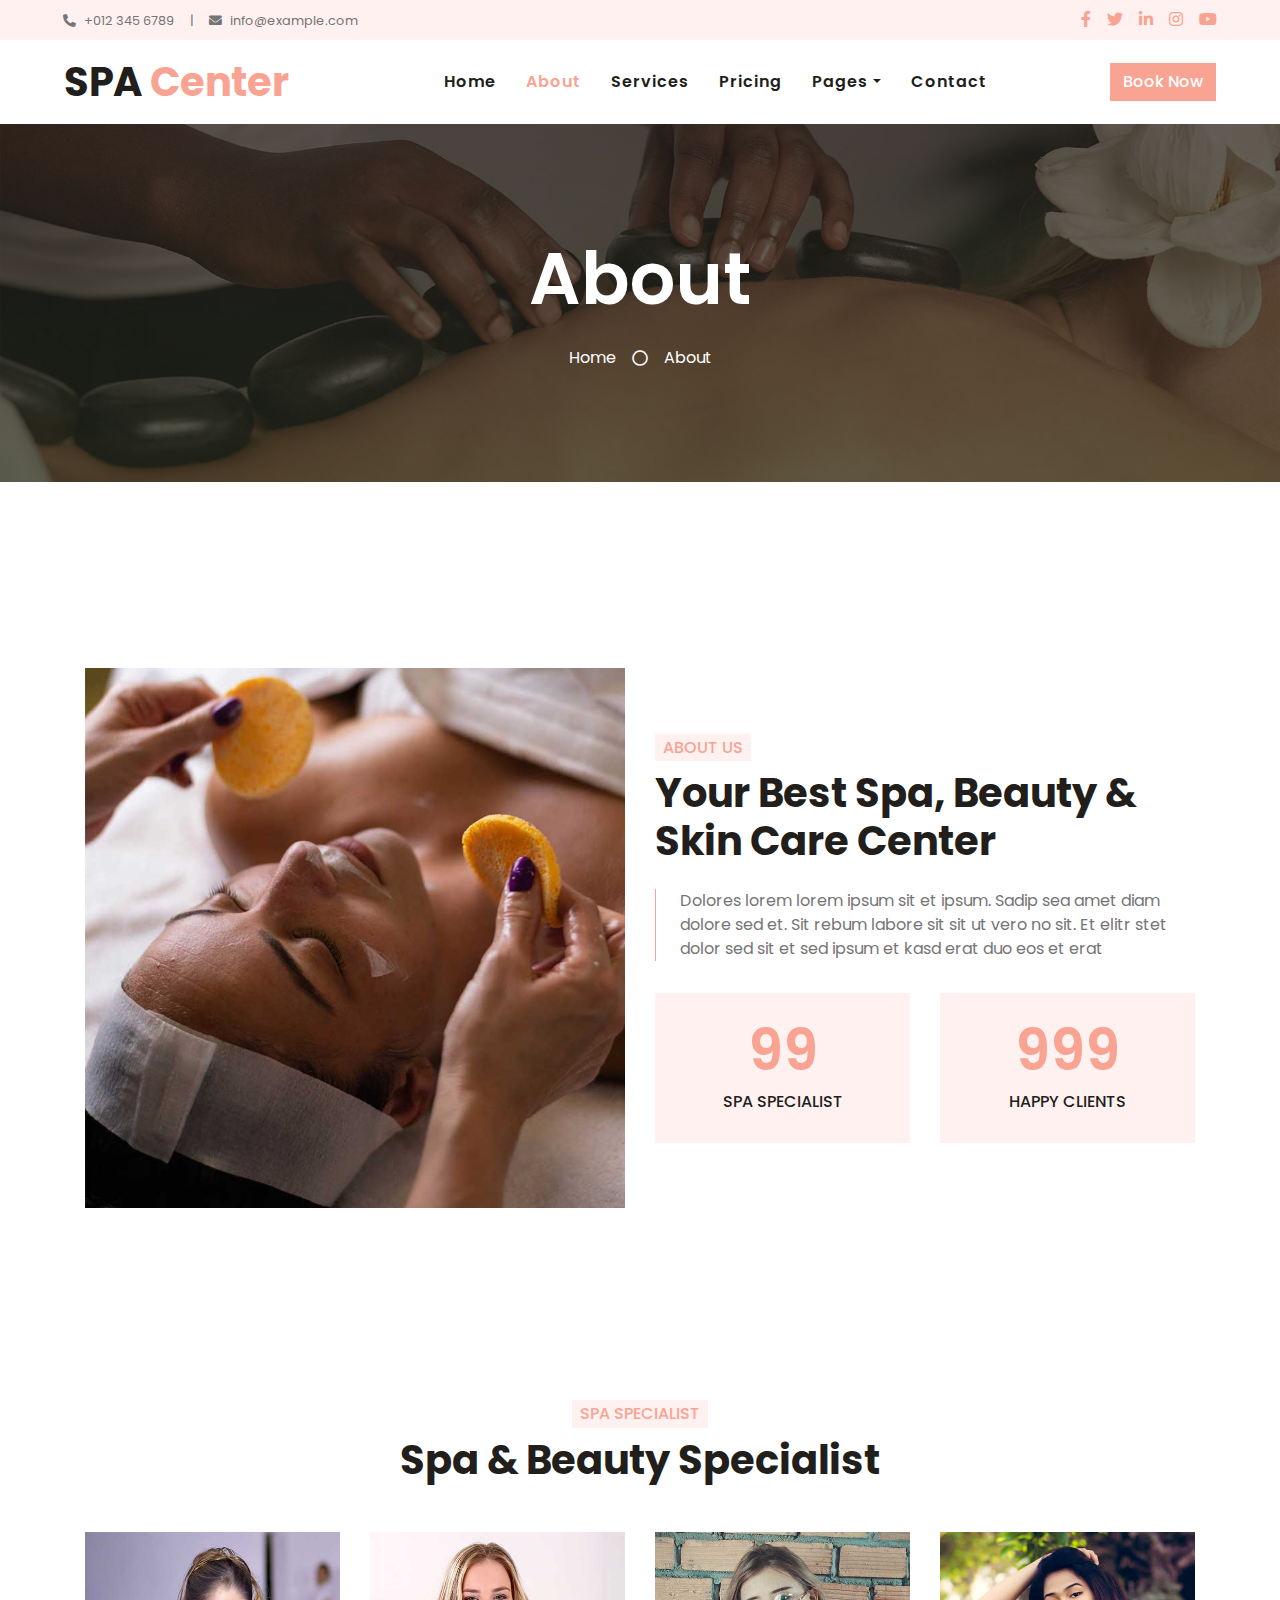
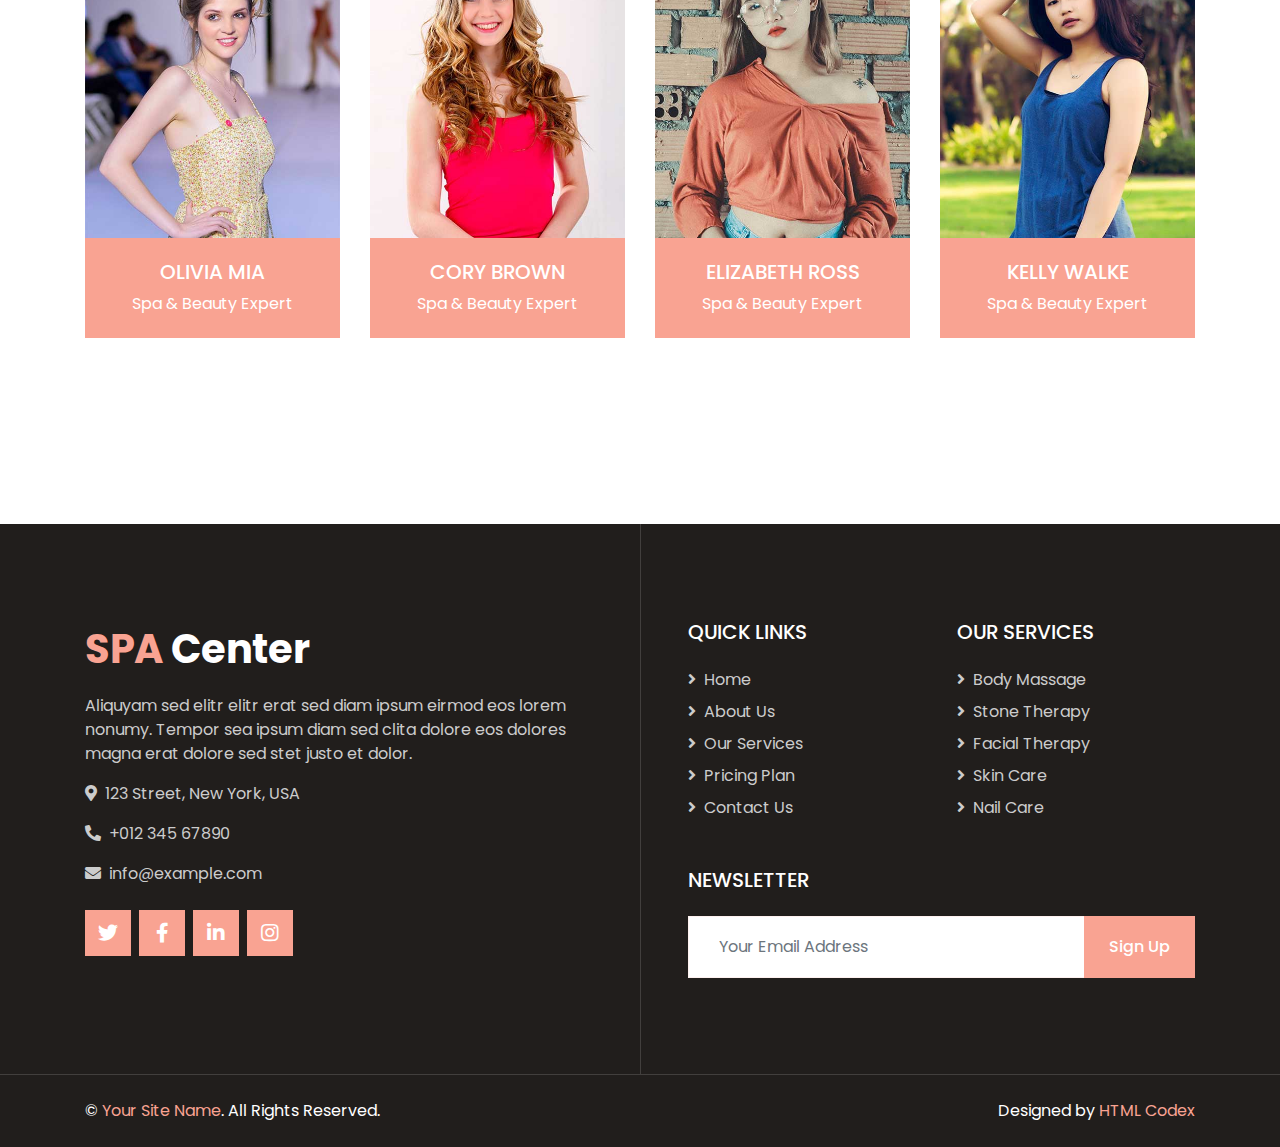
==== about.html @ 7287b483 "first commit" ====
<!DOCTYPE html>
<html lang="en">

<head>
    <meta charset="utf-8">
    <title>SPA Center - Beauty & Spa HTML Template</title>
    <meta content="width=device-width, initial-scale=1.0" name="viewport">
    <meta content="Free HTML Templates" name="keywords">
    <meta content="Free HTML Templates" name="description">

    <!-- Favicon -->
    <link href="img/favicon.ico" rel="icon">

    <!-- Google Web Fonts -->
    <link rel="preconnect" href="https://fonts.gstatic.com">
    <link href="https://fonts.googleapis.com/css2?family=Poppins:wght@400;500;600;700&display=swap" rel="stylesheet">

    <!-- Font Awesome -->
    <link href="https://cdnjs.cloudflare.com/ajax/libs/font-awesome/5.10.0/css/all.min.css" rel="stylesheet">

    <!-- Libraries Stylesheet -->
    <link href="lib/animate/animate.min.css" rel="stylesheet">
    <link href="lib/owlcarousel/assets/owl.carousel.min.css" rel="stylesheet">
    <link href="lib/tempusdominus/css/tempusdominus-bootstrap-4.min.css" rel="stylesheet" />

    <!-- Customized Bootstrap Stylesheet -->
    <link href="css/style.css" rel="stylesheet">
</head>

<body>
    <!-- Topbar Start -->
    <div class="container-fluid bg-light d-none d-lg-block">
        <div class="row py-2 px-lg-5">
            <div class="col-lg-6 text-left mb-2 mb-lg-0">
                <div class="d-inline-flex align-items-center">
                    <small><i class="fa fa-phone-alt mr-2"></i>+012 345 6789</small>
                    <small class="px-3">|</small>
                    <small><i class="fa fa-envelope mr-2"></i>info@example.com</small>
                </div>
            </div>
            <div class="col-lg-6 text-right">
                <div class="d-inline-flex align-items-center">
                    <a class="text-primary px-2" href="">
                        <i class="fab fa-facebook-f"></i>
                    </a>
                    <a class="text-primary px-2" href="">
                        <i class="fab fa-twitter"></i>
                    </a>
                    <a class="text-primary px-2" href="">
                        <i class="fab fa-linkedin-in"></i>
                    </a>
                    <a class="text-primary px-2" href="">
                        <i class="fab fa-instagram"></i>
                    </a>
                    <a class="text-primary pl-2" href="">
                        <i class="fab fa-youtube"></i>
                    </a>
                </div>
            </div>
        </div>
    </div>
    <!-- Topbar End -->


    <!-- Navbar Start -->
    <div class="container-fluid p-0">
        <nav class="navbar navbar-expand-lg bg-white navbar-light py-3 py-lg-0 px-lg-5">
            <a href="index.html" class="navbar-brand ml-lg-3">
                <h1 class="m-0 text-primary"><span class="text-dark">SPA</span> Center</h1>
            </a>
            <button type="button" class="navbar-toggler" data-toggle="collapse" data-target="#navbarCollapse">
                <span class="navbar-toggler-icon"></span>
            </button>
            <div class="collapse navbar-collapse justify-content-between px-lg-3" id="navbarCollapse">
                <div class="navbar-nav m-auto py-0">
                    <a href="index.html" class="nav-item nav-link">Home</a>
                    <a href="about.html" class="nav-item nav-link active">About</a>
                    <a href="service.html" class="nav-item nav-link">Services</a>
                    <a href="price.html" class="nav-item nav-link">Pricing</a>
                    <div class="nav-item dropdown">
                        <a href="#" class="nav-link dropdown-toggle" data-toggle="dropdown">Pages</a>
                        <div class="dropdown-menu rounded-0 m-0">
                            <a href="appointment.html" class="dropdown-item">Appointment</a>
                            <a href="opening.html" class="dropdown-item">Open Hours</a>
                            <a href="team.html" class="dropdown-item">Our Team</a>
                            <a href="testimonial.html" class="dropdown-item">Testimonial</a>
                        </div>
                    </div>
                    <a href="contact.html" class="nav-item nav-link">Contact</a>
                </div>
                <a href="" class="btn btn-primary d-none d-lg-block">Book Now</a>
            </div>
        </nav>
    </div>
    <!-- Navbar End -->


    <!-- Header Start -->
    <div class="jumbotron jumbotron-fluid bg-jumbotron" style="margin-bottom: 90px;">
        <div class="container text-center py-5">
            <h3 class="text-white display-3 mb-4">About</h3>
            <div class="d-inline-flex align-items-center text-white">
                <p class="m-0"><a class="text-white" href="">Home</a></p>
                <i class="far fa-circle px-3"></i>
                <p class="m-0">About</p>
            </div>
        </div>
    </div>
    <!-- Header End -->


    <!-- About Start -->
    <div class="container-fluid py-5">
        <div class="container py-5">
            <div class="row align-items-center">
                <div class="col-lg-6 pb-5 pb-lg-0">
                    <img class="img-fluid w-100" src="img/about.jpg" alt="">
                </div>
                <div class="col-lg-6">
                    <h6 class="d-inline-block text-primary text-uppercase bg-light py-1 px-2">About Us</h6>
                    <h1 class="mb-4">Your Best Spa, Beauty & Skin Care Center</h1>
                    <p class="pl-4 border-left border-primary">Dolores lorem lorem ipsum sit et ipsum. Sadip sea amet diam dolore sed et. Sit rebum labore sit sit ut vero no sit. Et elitr stet dolor sed sit et sed ipsum et kasd erat duo eos et erat</p>
                    <div class="row pt-3">
                        <div class="col-6">
                            <div class="bg-light text-center p-4">
                                <h3 class="display-4 text-primary" data-toggle="counter-up">99</h3>
                                <h6 class="text-uppercase">Spa Specialist</h6>
                            </div>
                        </div>
                        <div class="col-6">
                            <div class="bg-light text-center p-4">
                                <h3 class="display-4 text-primary" data-toggle="counter-up">999</h3>
                                <h6 class="text-uppercase">Happy Clients</h6>
                            </div>
                        </div>
                    </div>
                </div>
            </div>
        </div>
    </div>
    <!-- About End -->


    <!-- Team Start -->
    <div class="container-fluid py-5">
        <div class="container pt-5">
            <div class="row justify-content-center text-center">
                <div class="col-lg-6">
                    <h6 class="d-inline-block bg-light text-primary text-uppercase py-1 px-2">Spa Specialist</h6>
                    <h1 class="mb-5">Spa & Beauty Specialist</h1>
                </div>
            </div>
            <div class="row">
                <div class="col-lg-3 col-md-6">
                    <div class="team position-relative overflow-hidden mb-5">
                        <img class="img-fluid" src="img/team-1.jpg" alt="">
                        <div class="position-relative text-center">
                            <div class="team-text bg-primary text-white">
                                <h5 class="text-white text-uppercase">Olivia Mia</h5>
                                <p class="m-0">Spa & Beauty Expert</p>
                            </div>
                            <div class="team-social bg-dark text-center">
                                <a class="btn btn-outline-primary btn-square mr-2" href="#"><i class="fab fa-twitter"></i></a>
                                <a class="btn btn-outline-primary btn-square mr-2" href="#"><i class="fab fa-facebook-f"></i></a>
                                <a class="btn btn-outline-primary btn-square mr-2" href="#"><i class="fab fa-linkedin-in"></i></a>
                                <a class="btn btn-outline-primary btn-square" href="#"><i class="fab fa-instagram"></i></a>
                            </div>
                        </div>
                    </div>
                </div>
                <div class="col-lg-3 col-md-6">
                    <div class="team position-relative overflow-hidden mb-5">
                        <img class="img-fluid" src="img/team-2.jpg" alt="">
                        <div class="position-relative text-center">
                            <div class="team-text bg-primary text-white">
                                <h5 class="text-white text-uppercase">Cory Brown</h5>
                                <p class="m-0">Spa & Beauty Expert</p>
                            </div>
                            <div class="team-social bg-dark text-center">
                                <a class="btn btn-outline-primary btn-square mr-2" href="#"><i class="fab fa-twitter"></i></a>
                                <a class="btn btn-outline-primary btn-square mr-2" href="#"><i class="fab fa-facebook-f"></i></a>
                                <a class="btn btn-outline-primary btn-square mr-2" href="#"><i class="fab fa-linkedin-in"></i></a>
                                <a class="btn btn-outline-primary btn-square" href="#"><i class="fab fa-instagram"></i></a>
                            </div>
                        </div>
                    </div>
                </div>
                <div class="col-lg-3 col-md-6">
                    <div class="team position-relative overflow-hidden mb-5">
                        <img class="img-fluid" src="img/team-3.jpg" alt="">
                        <div class="position-relative text-center">
                            <div class="team-text bg-primary text-white">
                                <h5 class="text-white text-uppercase">Elizabeth Ross</h5>
                                <p class="m-0">Spa & Beauty Expert</p>
                            </div>
                            <div class="team-social bg-dark text-center">
                                <a class="btn btn-outline-primary btn-square mr-2" href="#"><i class="fab fa-twitter"></i></a>
                                <a class="btn btn-outline-primary btn-square mr-2" href="#"><i class="fab fa-facebook-f"></i></a>
                                <a class="btn btn-outline-primary btn-square mr-2" href="#"><i class="fab fa-linkedin-in"></i></a>
                                <a class="btn btn-outline-primary btn-square" href="#"><i class="fab fa-instagram"></i></a>
                            </div>
                        </div>
                    </div>
                </div>
                <div class="col-lg-3 col-md-6">
                    <div class="team position-relative overflow-hidden mb-5">
                        <img class="img-fluid" src="img/team-4.jpg" alt="">
                        <div class="position-relative text-center">
                            <div class="team-text bg-primary text-white">
                                <h5 class="text-white text-uppercase">Kelly Walke</h5>
                                <p class="m-0">Spa & Beauty Expert</p>
                            </div>
                            <div class="team-social bg-dark text-center">
                                <a class="btn btn-outline-primary btn-square mr-2" href="#"><i class="fab fa-twitter"></i></a>
                                <a class="btn btn-outline-primary btn-square mr-2" href="#"><i class="fab fa-facebook-f"></i></a>
                                <a class="btn btn-outline-primary btn-square mr-2" href="#"><i class="fab fa-linkedin-in"></i></a>
                                <a class="btn btn-outline-primary btn-square" href="#"><i class="fab fa-instagram"></i></a>
                            </div>
                        </div>
                    </div>
                </div>
            </div>
        </div>
    </div>
    <!-- Team End -->


    <!-- Footer Start -->
    <div class="footer container-fluid position-relative bg-dark py-5" style="margin-top: 90px;">
        <div class="container pt-5">
            <div class="row">
                <div class="col-lg-6 pr-lg-5 mb-5">
                    <a href="index.html" class="navbar-brand">
                        <h1 class="mb-3 text-white"><span class="text-primary">SPA</span> Center</h1>
                    </a>
                    <p>Aliquyam sed elitr elitr erat sed diam ipsum eirmod eos lorem nonumy. Tempor sea ipsum diam  sed clita dolore eos dolores magna erat dolore sed stet justo et dolor.</p>
                    <p><i class="fa fa-map-marker-alt mr-2"></i>123 Street, New York, USA</p>
                    <p><i class="fa fa-phone-alt mr-2"></i>+012 345 67890</p>
                    <p><i class="fa fa-envelope mr-2"></i>info@example.com</p>
                    <div class="d-flex justify-content-start mt-4">
                        <a class="btn btn-lg btn-primary btn-lg-square mr-2" href="#"><i class="fab fa-twitter"></i></a>
                        <a class="btn btn-lg btn-primary btn-lg-square mr-2" href="#"><i class="fab fa-facebook-f"></i></a>
                        <a class="btn btn-lg btn-primary btn-lg-square mr-2" href="#"><i class="fab fa-linkedin-in"></i></a>
                        <a class="btn btn-lg btn-primary btn-lg-square" href="#"><i class="fab fa-instagram"></i></a>
                    </div>
                </div>
                <div class="col-lg-6 pl-lg-5">
                    <div class="row">
                        <div class="col-sm-6 mb-5">
                            <h5 class="text-white text-uppercase mb-4">Quick Links</h5>
                            <div class="d-flex flex-column justify-content-start">
                                <a class="text-white-50 mb-2" href="#"><i class="fa fa-angle-right mr-2"></i>Home</a>
                                <a class="text-white-50 mb-2" href="#"><i class="fa fa-angle-right mr-2"></i>About Us</a>
                                <a class="text-white-50 mb-2" href="#"><i class="fa fa-angle-right mr-2"></i>Our Services</a>
                                <a class="text-white-50 mb-2" href="#"><i class="fa fa-angle-right mr-2"></i>Pricing Plan</a>
                                <a class="text-white-50" href="#"><i class="fa fa-angle-right mr-2"></i>Contact Us</a>
                            </div>
                        </div>
                        <div class="col-sm-6 mb-5">
                            <h5 class="text-white text-uppercase mb-4">Our Services</h5>
                            <div class="d-flex flex-column justify-content-start">
                                <a class="text-white-50 mb-2" href="#"><i class="fa fa-angle-right mr-2"></i>Body Massage</a>
                                <a class="text-white-50 mb-2" href="#"><i class="fa fa-angle-right mr-2"></i>Stone Therapy</a>
                                <a class="text-white-50 mb-2" href="#"><i class="fa fa-angle-right mr-2"></i>Facial Therapy</a>
                                <a class="text-white-50 mb-2" href="#"><i class="fa fa-angle-right mr-2"></i>Skin Care</a>
                                <a class="text-white-50" href="#"><i class="fa fa-angle-right mr-2"></i>Nail Care</a>
                            </div>
                        </div>
                        <div class="col-sm-12 mb-5">
                            <h5 class="text-white text-uppercase mb-4">Newsletter</h5>
                            <div class="w-100">
                                <div class="input-group">
                                    <input type="text" class="form-control border-light" style="padding: 30px;" placeholder="Your Email Address">
                                    <div class="input-group-append">
                                        <button class="btn btn-primary px-4">Sign Up</button>
                                    </div>
                                </div>
                            </div>
                        </div>
                    </div>
                </div>
            </div>
        </div>
    </div>
    <div class="container-fluid bg-dark text-light border-top py-4" style="border-color: rgba(256, 256, 256, .15) !important;">
        <div class="container">
            <div class="row">
                <div class="col-md-6 text-center text-md-left mb-3 mb-md-0">
                    <p class="m-0 text-white">&copy; <a href="#">Your Site Name</a>. All Rights Reserved.</p>
                </div>
                <div class="col-md-6 text-center text-md-right">
                    <p class="m-0 text-white">Designed by <a href="https://htmlcodex.com">HTML Codex</a></p>
                </div>
            </div>
        </div>
    </div>
    <!-- Footer End -->


    <!-- Back to Top -->
    <a href="#" class="btn btn-lg btn-primary back-to-top"><i class="fa fa-angle-double-up"></i></a>


    <!-- JavaScript Libraries -->
    <script src="https://code.jquery.com/jquery-3.4.1.min.js"></script>
    <script src="https://stackpath.bootstrapcdn.com/bootstrap/4.4.1/js/bootstrap.bundle.min.js"></script>
    <script src="lib/easing/easing.min.js"></script>
    <script src="lib/waypoints/waypoints.min.js"></script>
    <script src="lib/counterup/counterup.min.js"></script>
    <script src="lib/owlcarousel/owl.carousel.min.js"></script>
    <script src="lib/tempusdominus/js/moment.min.js"></script>
    <script src="lib/tempusdominus/js/moment-timezone.min.js"></script>
    <script src="lib/tempusdominus/js/tempusdominus-bootstrap-4.min.js"></script>

    <!-- Contact Javascript File -->
    <script src="mail/jqBootstrapValidation.min.js"></script>
    <script src="mail/contact.js"></script>

    <!-- Template Javascript -->
    <script src="js/main.js"></script>
</body>

</html>
---- css/style.css ----
/******* Bootstrap Theming ********/
/*!
 * Bootstrap v4.5.3 (https://getbootstrap.com/)
 * Copyright 2011-2020 The Bootstrap Authors
 * Copyright 2011-2020 Twitter, Inc.
 * Licensed under MIT (https://github.com/twbs/bootstrap/blob/main/LICENSE)
 */
:root {
  --blue: #007bff;
  --indigo: #6610f2;
  --purple: #6f42c1;
  --pink: #e83e8c;
  --red: #dc3545;
  --orange: #fd7e14;
  --yellow: #ffc107;
  --green: #28a745;
  --teal: #20c997;
  --cyan: #17a2b8;
  --white: #fff;
  --gray: #6c757d;
  --gray-dark: #343a40;
  --primary: #F9A392;
  --secondary: #6EBBF6;
  --success: #28a745;
  --info: #17a2b8;
  --warning: #ffc107;
  --danger: #dc3545;
  --light: #FEF1EF;
  --dark: #211E1C;
  --breakpoint-xs: 0;
  --breakpoint-sm: 576px;
  --breakpoint-md: 768px;
  --breakpoint-lg: 992px;
  --breakpoint-xl: 1200px;
  --font-family-sans-serif: "Poppins", sans-serif;
  --font-family-monospace: SFMono-Regular, Menlo, Monaco, Consolas, "Liberation Mono", "Courier New", monospace;
}

*,
*::before,
*::after {
  box-sizing: border-box;
}

html {
  font-family: sans-serif;
  line-height: 1.15;
  -webkit-text-size-adjust: 100%;
  -webkit-tap-highlight-color: rgba(0, 0, 0, 0);
}

article, aside, figcaption, figure, footer, header, hgroup, main, nav, section {
  display: block;
}

body {
  margin: 0;
  font-family: "Poppins", sans-serif;
  font-size: 1rem;
  font-weight: 400;
  line-height: 1.5;
  color: #757575;
  text-align: left;
  background-color: #fff;
}

[tabindex="-1"]:focus:not(:focus-visible) {
  outline: 0 !important;
}

hr {
  box-sizing: content-box;
  height: 0;
  overflow: visible;
}

h1, h2, h3, h4, h5, h6 {
  margin-top: 0;
  margin-bottom: 0.5rem;
}

p {
  margin-top: 0;
  margin-bottom: 1rem;
}

abbr[title],
abbr[data-original-title] {
  text-decoration: underline;
  text-decoration: underline dotted;
  cursor: help;
  border-bottom: 0;
  text-decoration-skip-ink: none;
}

address {
  margin-bottom: 1rem;
  font-style: normal;
  line-height: inherit;
}

ol,
ul,
dl {
  margin-top: 0;
  margin-bottom: 1rem;
}

ol ol,
ul ul,
ol ul,
ul ol {
  margin-bottom: 0;
}

dt {
  font-weight: 700;
}

dd {
  margin-bottom: .5rem;
  margin-left: 0;
}

blockquote {
  margin: 0 0 1rem;
}

b,
strong {
  font-weight: bolder;
}

small {
  font-size: 80%;
}

sub,
sup {
  position: relative;
  font-size: 75%;
  line-height: 0;
  vertical-align: baseline;
}

sub {
  bottom: -.25em;
}

sup {
  top: -.5em;
}

a {
  color: #F9A392;
  text-decoration: none;
  background-color: transparent;
}

a:hover {
  color: #f56649;
  text-decoration: underline;
}

a:not([href]):not([class]) {
  color: inherit;
  text-decoration: none;
}

a:not([href]):not([class]):hover {
  color: inherit;
  text-decoration: none;
}

pre,
code,
kbd,
samp {
  font-family: SFMono-Regular, Menlo, Monaco, Consolas, "Liberation Mono", "Courier New", monospace;
  font-size: 1em;
}

pre {
  margin-top: 0;
  margin-bottom: 1rem;
  overflow: auto;
  -ms-overflow-style: scrollbar;
}

figure {
  margin: 0 0 1rem;
}

img {
  vertical-align: middle;
  border-style: none;
}

svg {
  overflow: hidden;
  vertical-align: middle;
}

table {
  border-collapse: collapse;
}

caption {
  padding-top: 0.75rem;
  padding-bottom: 0.75rem;
  color: #6c757d;
  text-align: left;
  caption-side: bottom;
}

th {
  text-align: inherit;
  text-align: -webkit-match-parent;
}

label {
  display: inline-block;
  margin-bottom: 0.5rem;
}

button {
  border-radius: 0;
}

button:focus {
  outline: 1px dotted;
  outline: 5px auto -webkit-focus-ring-color;
}

input,
button,
select,
optgroup,
textarea {
  margin: 0;
  font-family: inherit;
  font-size: inherit;
  line-height: inherit;
}

button,
input {
  overflow: visible;
}

button,
select {
  text-transform: none;
}

[role="button"] {
  cursor: pointer;
}

select {
  word-wrap: normal;
}

button,
[type="button"],
[type="reset"],
[type="submit"] {
  -webkit-appearance: button;
}

button:not(:disabled),
[type="button"]:not(:disabled),
[type="reset"]:not(:disabled),
[type="submit"]:not(:disabled) {
  cursor: pointer;
}

button::-moz-focus-inner,
[type="button"]::-moz-focus-inner,
[type="reset"]::-moz-focus-inner,
[type="submit"]::-moz-focus-inner {
  padding: 0;
  border-style: none;
}

input[type="radio"],
input[type="checkbox"] {
  box-sizing: border-box;
  padding: 0;
}

textarea {
  overflow: auto;
  resize: vertical;
}

fieldset {
  min-width: 0;
  padding: 0;
  margin: 0;
  border: 0;
}

legend {
  display: block;
  width: 100%;
  max-width: 100%;
  padding: 0;
  margin-bottom: .5rem;
  font-size: 1.5rem;
  line-height: inherit;
  color: inherit;
  white-space: normal;
}

@media (max-width: 1200px) {
  legend {
    font-size: calc(1.275rem + 0.3vw) ;
  }
}

progress {
  vertical-align: baseline;
}

[type="number"]::-webkit-inner-spin-button,
[type="number"]::-webkit-outer-spin-button {
  height: auto;
}

[type="search"] {
  outline-offset: -2px;
  -webkit-appearance: none;
}

[type="search"]::-webkit-search-decoration {
  -webkit-appearance: none;
}

::-webkit-file-upload-button {
  font: inherit;
  -webkit-appearance: button;
}

output {
  display: inline-block;
}

summary {
  display: list-item;
  cursor: pointer;
}

template {
  display: none;
}

[hidden] {
  display: none !important;
}

h1, h2, h3, h4, h5, h6,
.h1, .h2, .h3, .h4, .h5, .h6 {
  margin-bottom: 0.5rem;
  font-weight: 500;
  line-height: 1.2;
  color: #211E1C;
}

h1, .h1 {
  font-size: 2.5rem;
}

@media (max-width: 1200px) {
  h1, .h1 {
    font-size: calc(1.375rem + 1.5vw) ;
  }
}

h2, .h2 {
  font-size: 2rem;
}

@media (max-width: 1200px) {
  h2, .h2 {
    font-size: calc(1.325rem + 0.9vw) ;
  }
}

h3, .h3 {
  font-size: 1.75rem;
}

@media (max-width: 1200px) {
  h3, .h3 {
    font-size: calc(1.3rem + 0.6vw) ;
  }
}

h4, .h4 {
  font-size: 1.5rem;
}

@media (max-width: 1200px) {
  h4, .h4 {
    font-size: calc(1.275rem + 0.3vw) ;
  }
}

h5, .h5 {
  font-size: 1.25rem;
}

h6, .h6 {
  font-size: 1rem;
}

.lead {
  font-size: 1.25rem;
  font-weight: 300;
}

.display-1 {
  font-size: 6rem;
  font-weight: 300;
  line-height: 1.2;
}

@media (max-width: 1200px) {
  .display-1 {
    font-size: calc(1.725rem + 5.7vw) ;
  }
}

.display-2 {
  font-size: 5.5rem;
  font-weight: 300;
  line-height: 1.2;
}

@media (max-width: 1200px) {
  .display-2 {
    font-size: calc(1.675rem + 5.1vw) ;
  }
}

.display-3 {
  font-size: 4.5rem;
  font-weight: 300;
  line-height: 1.2;
}

@media (max-width: 1200px) {
  .display-3 {
    font-size: calc(1.575rem + 3.9vw) ;
  }
}

.display-4 {
  font-size: 3.5rem;
  font-weight: 300;
  line-height: 1.2;
}

@media (max-width: 1200px) {
  .display-4 {
    font-size: calc(1.475rem + 2.7vw) ;
  }
}

hr {
  margin-top: 1rem;
  margin-bottom: 1rem;
  border: 0;
  border-top: 1px solid rgba(0, 0, 0, 0.1);
}

small,
.small {
  font-size: 80%;
  font-weight: 400;
}

mark,
.mark {
  padding: 0.2em;
  background-color: #fcf8e3;
}

.list-unstyled {
  padding-left: 0;
  list-style: none;
}

.list-inline {
  padding-left: 0;
  list-style: none;
}

.list-inline-item {
  display: inline-block;
}

.list-inline-item:not(:last-child) {
  margin-right: 0.5rem;
}

.initialism {
  font-size: 90%;
  text-transform: uppercase;
}

.blockquote {
  margin-bottom: 1rem;
  font-size: 1.25rem;
}

.blockquote-footer {
  display: block;
  font-size: 80%;
  color: #6c757d;
}

.blockquote-footer::before {
  content: "\2014\00A0";
}

.img-fluid {
  max-width: 100%;
  height: auto;
}

.img-thumbnail {
  padding: 0.25rem;
  background-color: #fff;
  border: 1px solid #dee2e6;
  max-width: 100%;
  height: auto;
}

.figure {
  display: inline-block;
}

.figure-img {
  margin-bottom: 0.5rem;
  line-height: 1;
}

.figure-caption {
  font-size: 90%;
  color: #6c757d;
}

code {
  font-size: 87.5%;
  color: #e83e8c;
  word-wrap: break-word;
}

a > code {
  color: inherit;
}

kbd {
  padding: 0.2rem 0.4rem;
  font-size: 87.5%;
  color: #fff;
  background-color: #212529;
}

kbd kbd {
  padding: 0;
  font-size: 100%;
  font-weight: 700;
}

pre {
  display: block;
  font-size: 87.5%;
  color: #212529;
}

pre code {
  font-size: inherit;
  color: inherit;
  word-break: normal;
}

.pre-scrollable {
  max-height: 340px;
  overflow-y: scroll;
}

.container,
.container-fluid,
.container-sm,
.container-md,
.container-lg,
.container-xl {
  width: 100%;
  padding-right: 15px;
  padding-left: 15px;
  margin-right: auto;
  margin-left: auto;
}

@media (min-width: 576px) {
  .container, .container-sm {
    max-width: 540px;
  }
}

@media (min-width: 768px) {
  .container, .container-sm, .container-md {
    max-width: 720px;
  }
}

@media (min-width: 992px) {
  .container, .container-sm, .container-md, .container-lg {
    max-width: 960px;
  }
}

@media (min-width: 1200px) {
  .container, .container-sm, .container-md, .container-lg, .container-xl {
    max-width: 1140px;
  }
}

.row {
  display: flex;
  flex-wrap: wrap;
  margin-right: -15px;
  margin-left: -15px;
}

.no-gutters {
  margin-right: 0;
  margin-left: 0;
}

.no-gutters > .col,
.no-gutters > [class*="col-"] {
  padding-right: 0;
  padding-left: 0;
}

.col-1, .col-2, .col-3, .col-4, .col-5, .col-6, .col-7, .col-8, .col-9, .col-10, .col-11, .col-12, .col,
.col-auto, .col-sm-1, .col-sm-2, .col-sm-3, .col-sm-4, .col-sm-5, .col-sm-6, .col-sm-7, .col-sm-8, .col-sm-9, .col-sm-10, .col-sm-11, .col-sm-12, .col-sm,
.col-sm-auto, .col-md-1, .col-md-2, .col-md-3, .col-md-4, .col-md-5, .col-md-6, .col-md-7, .col-md-8, .col-md-9, .col-md-10, .col-md-11, .col-md-12, .col-md,
.col-md-auto, .col-lg-1, .col-lg-2, .col-lg-3, .col-lg-4, .col-lg-5, .col-lg-6, .col-lg-7, .col-lg-8, .col-lg-9, .col-lg-10, .col-lg-11, .col-lg-12, .col-lg,
.col-lg-auto, .col-xl-1, .col-xl-2, .col-xl-3, .col-xl-4, .col-xl-5, .col-xl-6, .col-xl-7, .col-xl-8, .col-xl-9, .col-xl-10, .col-xl-11, .col-xl-12, .col-xl,
.col-xl-auto {
  position: relative;
  width: 100%;
  padding-right: 15px;
  padding-left: 15px;
}

.col {
  flex-basis: 0;
  flex-grow: 1;
  max-width: 100%;
}

.row-cols-1 > * {
  flex: 0 0 100%;
  max-width: 100%;
}

.row-cols-2 > * {
  flex: 0 0 50%;
  max-width: 50%;
}

.row-cols-3 > * {
  flex: 0 0 33.33333%;
  max-width: 33.33333%;
}

.row-cols-4 > * {
  flex: 0 0 25%;
  max-width: 25%;
}

.row-cols-5 > * {
  flex: 0 0 20%;
  max-width: 20%;
}

.row-cols-6 > * {
  flex: 0 0 16.66667%;
  max-width: 16.66667%;
}

.col-auto {
  flex: 0 0 auto;
  width: auto;
  max-width: 100%;
}

.col-1 {
  flex: 0 0 8.33333%;
  max-width: 8.33333%;
}

.col-2 {
  flex: 0 0 16.66667%;
  max-width: 16.66667%;
}

.col-3 {
  flex: 0 0 25%;
  max-width: 25%;
}

.col-4 {
  flex: 0 0 33.33333%;
  max-width: 33.33333%;
}

.col-5 {
  flex: 0 0 41.66667%;
  max-width: 41.66667%;
}

.col-6 {
  flex: 0 0 50%;
  max-width: 50%;
}

.col-7 {
  flex: 0 0 58.33333%;
  max-width: 58.33333%;
}

.col-8 {
  flex: 0 0 66.66667%;
  max-width: 66.66667%;
}

.col-9 {
  flex: 0 0 75%;
  max-width: 75%;
}

.col-10 {
  flex: 0 0 83.33333%;
  max-width: 83.33333%;
}

.col-11 {
  flex: 0 0 91.66667%;
  max-width: 91.66667%;
}

.col-12 {
  flex: 0 0 100%;
  max-width: 100%;
}

.order-first {
  order: -1;
}

.order-last {
  order: 13;
}

.order-0 {
  order: 0;
}

.order-1 {
  order: 1;
}

.order-2 {
  order: 2;
}

.order-3 {
  order: 3;
}

.order-4 {
  order: 4;
}

.order-5 {
  order: 5;
}

.order-6 {
  order: 6;
}

.order-7 {
  order: 7;
}

.order-8 {
  order: 8;
}

.order-9 {
  order: 9;
}

.order-10 {
  order: 10;
}

.order-11 {
  order: 11;
}

.order-12 {
  order: 12;
}

.offset-1 {
  margin-left: 8.33333%;
}

.offset-2 {
  margin-left: 16.66667%;
}

.offset-3 {
  margin-left: 25%;
}

.offset-4 {
  margin-left: 33.33333%;
}

.offset-5 {
  margin-left: 41.66667%;
}

.offset-6 {
  margin-left: 50%;
}

.offset-7 {
  margin-left: 58.33333%;
}

.offset-8 {
  margin-left: 66.66667%;
}

.offset-9 {
  margin-left: 75%;
}

.offset-10 {
  margin-left: 83.33333%;
}

.offset-11 {
  margin-left: 91.66667%;
}

@media (min-width: 576px) {
  .col-sm {
    flex-basis: 0;
    flex-grow: 1;
    max-width: 100%;
  }
  .row-cols-sm-1 > * {
    flex: 0 0 100%;
    max-width: 100%;
  }
  .row-cols-sm-2 > * {
    flex: 0 0 50%;
    max-width: 50%;
  }
  .row-cols-sm-3 > * {
    flex: 0 0 33.33333%;
    max-width: 33.33333%;
  }
  .row-cols-sm-4 > * {
    flex: 0 0 25%;
    max-width: 25%;
  }
  .row-cols-sm-5 > * {
    flex: 0 0 20%;
    max-width: 20%;
  }
  .row-cols-sm-6 > * {
    flex: 0 0 16.66667%;
    max-width: 16.66667%;
  }
  .col-sm-auto {
    flex: 0 0 auto;
    width: auto;
    max-width: 100%;
  }
  .col-sm-1 {
    flex: 0 0 8.33333%;
    max-width: 8.33333%;
  }
  .col-sm-2 {
    flex: 0 0 16.66667%;
    max-width: 16.66667%;
  }
  .col-sm-3 {
    flex: 0 0 25%;
    max-width: 25%;
  }
  .col-sm-4 {
    flex: 0 0 33.33333%;
    max-width: 33.33333%;
  }
  .col-sm-5 {
    flex: 0 0 41.66667%;
    max-width: 41.66667%;
  }
  .col-sm-6 {
    flex: 0 0 50%;
    max-width: 50%;
  }
  .col-sm-7 {
    flex: 0 0 58.33333%;
    max-width: 58.33333%;
  }
  .col-sm-8 {
    flex: 0 0 66.66667%;
    max-width: 66.66667%;
  }
  .col-sm-9 {
    flex: 0 0 75%;
    max-width: 75%;
  }
  .col-sm-10 {
    flex: 0 0 83.33333%;
    max-width: 83.33333%;
  }
  .col-sm-11 {
    flex: 0 0 91.66667%;
    max-width: 91.66667%;
  }
  .col-sm-12 {
    flex: 0 0 100%;
    max-width: 100%;
  }
  .order-sm-first {
    order: -1;
  }
  .order-sm-last {
    order: 13;
  }
  .order-sm-0 {
    order: 0;
  }
  .order-sm-1 {
    order: 1;
  }
  .order-sm-2 {
    order: 2;
  }
  .order-sm-3 {
    order: 3;
  }
  .order-sm-4 {
    order: 4;
  }
  .order-sm-5 {
    order: 5;
  }
  .order-sm-6 {
    order: 6;
  }
  .order-sm-7 {
    order: 7;
  }
  .order-sm-8 {
    order: 8;
  }
  .order-sm-9 {
    order: 9;
  }
  .order-sm-10 {
    order: 10;
  }
  .order-sm-11 {
    order: 11;
  }
  .order-sm-12 {
    order: 12;
  }
  .offset-sm-0 {
    margin-left: 0;
  }
  .offset-sm-1 {
    margin-left: 8.33333%;
  }
  .offset-sm-2 {
    margin-left: 16.66667%;
  }
  .offset-sm-3 {
    margin-left: 25%;
  }
  .offset-sm-4 {
    margin-left: 33.33333%;
  }
  .offset-sm-5 {
    margin-left: 41.66667%;
  }
  .offset-sm-6 {
    margin-left: 50%;
  }
  .offset-sm-7 {
    margin-left: 58.33333%;
  }
  .offset-sm-8 {
    margin-left: 66.66667%;
  }
  .offset-sm-9 {
    margin-left: 75%;
  }
  .offset-sm-10 {
    margin-left: 83.33333%;
  }
  .offset-sm-11 {
    margin-left: 91.66667%;
  }
}

@media (min-width: 768px) {
  .col-md {
    flex-basis: 0;
    flex-grow: 1;
    max-width: 100%;
  }
  .row-cols-md-1 > * {
    flex: 0 0 100%;
    max-width: 100%;
  }
  .row-cols-md-2 > * {
    flex: 0 0 50%;
    max-width: 50%;
  }
  .row-cols-md-3 > * {
    flex: 0 0 33.33333%;
    max-width: 33.33333%;
  }
  .row-cols-md-4 > * {
    flex: 0 0 25%;
    max-width: 25%;
  }
  .row-cols-md-5 > * {
    flex: 0 0 20%;
    max-width: 20%;
  }
  .row-cols-md-6 > * {
    flex: 0 0 16.66667%;
    max-width: 16.66667%;
  }
  .col-md-auto {
    flex: 0 0 auto;
    width: auto;
    max-width: 100%;
  }
  .col-md-1 {
    flex: 0 0 8.33333%;
    max-width: 8.33333%;
  }
  .col-md-2 {
    flex: 0 0 16.66667%;
    max-width: 16.66667%;
  }
  .col-md-3 {
    flex: 0 0 25%;
    max-width: 25%;
  }
  .col-md-4 {
    flex: 0 0 33.33333%;
    max-width: 33.33333%;
  }
  .col-md-5 {
    flex: 0 0 41.66667%;
    max-width: 41.66667%;
  }
  .col-md-6 {
    flex: 0 0 50%;
    max-width: 50%;
  }
  .col-md-7 {
    flex: 0 0 58.33333%;
    max-width: 58.33333%;
  }
  .col-md-8 {
    flex: 0 0 66.66667%;
    max-width: 66.66667%;
  }
  .col-md-9 {
    flex: 0 0 75%;
    max-width: 75%;
  }
  .col-md-10 {
    flex: 0 0 83.33333%;
    max-width: 83.33333%;
  }
  .col-md-11 {
    flex: 0 0 91.66667%;
    max-width: 91.66667%;
  }
  .col-md-12 {
    flex: 0 0 100%;
    max-width: 100%;
  }
  .order-md-first {
    order: -1;
  }
  .order-md-last {
    order: 13;
  }
  .order-md-0 {
    order: 0;
  }
  .order-md-1 {
    order: 1;
  }
  .order-md-2 {
    order: 2;
  }
  .order-md-3 {
    order: 3;
  }
  .order-md-4 {
    order: 4;
  }
  .order-md-5 {
    order: 5;
  }
  .order-md-6 {
    order: 6;
  }
  .order-md-7 {
    order: 7;
  }
  .order-md-8 {
    order: 8;
  }
  .order-md-9 {
    order: 9;
  }
  .order-md-10 {
    order: 10;
  }
  .order-md-11 {
    order: 11;
  }
  .order-md-12 {
    order: 12;
  }
  .offset-md-0 {
    margin-left: 0;
  }
  .offset-md-1 {
    margin-left: 8.33333%;
  }
  .offset-md-2 {
    margin-left: 16.66667%;
  }
  .offset-md-3 {
    margin-left: 25%;
  }
  .offset-md-4 {
    margin-left: 33.33333%;
  }
  .offset-md-5 {
    margin-left: 41.66667%;
  }
  .offset-md-6 {
    margin-left: 50%;
  }
  .offset-md-7 {
    margin-left: 58.33333%;
  }
  .offset-md-8 {
    margin-left: 66.66667%;
  }
  .offset-md-9 {
    margin-left: 75%;
  }
  .offset-md-10 {
    margin-left: 83.33333%;
  }
  .offset-md-11 {
    margin-left: 91.66667%;
  }
}

@media (min-width: 992px) {
  .col-lg {
    flex-basis: 0;
    flex-grow: 1;
    max-width: 100%;
  }
  .row-cols-lg-1 > * {
    flex: 0 0 100%;
    max-width: 100%;
  }
  .row-cols-lg-2 > * {
    flex: 0 0 50%;
    max-width: 50%;
  }
  .row-cols-lg-3 > * {
    flex: 0 0 33.33333%;
    max-width: 33.33333%;
  }
  .row-cols-lg-4 > * {
    flex: 0 0 25%;
    max-width: 25%;
  }
  .row-cols-lg-5 > * {
    flex: 0 0 20%;
    max-width: 20%;
  }
  .row-cols-lg-6 > * {
    flex: 0 0 16.66667%;
    max-width: 16.66667%;
  }
  .col-lg-auto {
    flex: 0 0 auto;
    width: auto;
    max-width: 100%;
  }
  .col-lg-1 {
    flex: 0 0 8.33333%;
    max-width: 8.33333%;
  }
  .col-lg-2 {
    flex: 0 0 16.66667%;
    max-width: 16.66667%;
  }
  .col-lg-3 {
    flex: 0 0 25%;
    max-width: 25%;
  }
  .col-lg-4 {
    flex: 0 0 33.33333%;
    max-width: 33.33333%;
  }
  .col-lg-5 {
    flex: 0 0 41.66667%;
    max-width: 41.66667%;
  }
  .col-lg-6 {
    flex: 0 0 50%;
    max-width: 50%;
  }
  .col-lg-7 {
    flex: 0 0 58.33333%;
    max-width: 58.33333%;
  }
  .col-lg-8 {
    flex: 0 0 66.66667%;
    max-width: 66.66667%;
  }
  .col-lg-9 {
    flex: 0 0 75%;
    max-width: 75%;
  }
  .col-lg-10 {
    flex: 0 0 83.33333%;
    max-width: 83.33333%;
  }
  .col-lg-11 {
    flex: 0 0 91.66667%;
    max-width: 91.66667%;
  }
  .col-lg-12 {
    flex: 0 0 100%;
    max-width: 100%;
  }
  .order-lg-first {
    order: -1;
  }
  .order-lg-last {
    order: 13;
  }
  .order-lg-0 {
    order: 0;
  }
  .order-lg-1 {
    order: 1;
  }
  .order-lg-2 {
    order: 2;
  }
  .order-lg-3 {
    order: 3;
  }
  .order-lg-4 {
    order: 4;
  }
  .order-lg-5 {
    order: 5;
  }
  .order-lg-6 {
    order: 6;
  }
  .order-lg-7 {
    order: 7;
  }
  .order-lg-8 {
    order: 8;
  }
  .order-lg-9 {
    order: 9;
  }
  .order-lg-10 {
    order: 10;
  }
  .order-lg-11 {
    order: 11;
  }
  .order-lg-12 {
    order: 12;
  }
  .offset-lg-0 {
    margin-left: 0;
  }
  .offset-lg-1 {
    margin-left: 8.33333%;
  }
  .offset-lg-2 {
    margin-left: 16.66667%;
  }
  .offset-lg-3 {
    margin-left: 25%;
  }
  .offset-lg-4 {
    margin-left: 33.33333%;
  }
  .offset-lg-5 {
    margin-left: 41.66667%;
  }
  .offset-lg-6 {
    margin-left: 50%;
  }
  .offset-lg-7 {
    margin-left: 58.33333%;
  }
  .offset-lg-8 {
    margin-left: 66.66667%;
  }
  .offset-lg-9 {
    margin-left: 75%;
  }
  .offset-lg-10 {
    margin-left: 83.33333%;
  }
  .offset-lg-11 {
    margin-left: 91.66667%;
  }
}

@media (min-width: 1200px) {
  .col-xl {
    flex-basis: 0;
    flex-grow: 1;
    max-width: 100%;
  }
  .row-cols-xl-1 > * {
    flex: 0 0 100%;
    max-width: 100%;
  }
  .row-cols-xl-2 > * {
    flex: 0 0 50%;
    max-width: 50%;
  }
  .row-cols-xl-3 > * {
    flex: 0 0 33.33333%;
    max-width: 33.33333%;
  }
  .row-cols-xl-4 > * {
    flex: 0 0 25%;
    max-width: 25%;
  }
  .row-cols-xl-5 > * {
    flex: 0 0 20%;
    max-width: 20%;
  }
  .row-cols-xl-6 > * {
    flex: 0 0 16.66667%;
    max-width: 16.66667%;
  }
  .col-xl-auto {
    flex: 0 0 auto;
    width: auto;
    max-width: 100%;
  }
  .col-xl-1 {
    flex: 0 0 8.33333%;
    max-width: 8.33333%;
  }
  .col-xl-2 {
    flex: 0 0 16.66667%;
    max-width: 16.66667%;
  }
  .col-xl-3 {
    flex: 0 0 25%;
    max-width: 25%;
  }
  .col-xl-4 {
    flex: 0 0 33.33333%;
    max-width: 33.33333%;
  }
  .col-xl-5 {
    flex: 0 0 41.66667%;
    max-width: 41.66667%;
  }
  .col-xl-6 {
    flex: 0 0 50%;
    max-width: 50%;
  }
  .col-xl-7 {
    flex: 0 0 58.33333%;
    max-width: 58.33333%;
  }
  .col-xl-8 {
    flex: 0 0 66.66667%;
    max-width: 66.66667%;
  }
  .col-xl-9 {
    flex: 0 0 75%;
    max-width: 75%;
  }
  .col-xl-10 {
    flex: 0 0 83.33333%;
    max-width: 83.33333%;
  }
  .col-xl-11 {
    flex: 0 0 91.66667%;
    max-width: 91.66667%;
  }
  .col-xl-12 {
    flex: 0 0 100%;
    max-width: 100%;
  }
  .order-xl-first {
    order: -1;
  }
  .order-xl-last {
    order: 13;
  }
  .order-xl-0 {
    order: 0;
  }
  .order-xl-1 {
    order: 1;
  }
  .order-xl-2 {
    order: 2;
  }
  .order-xl-3 {
    order: 3;
  }
  .order-xl-4 {
    order: 4;
  }
  .order-xl-5 {
    order: 5;
  }
  .order-xl-6 {
    order: 6;
  }
  .order-xl-7 {
    order: 7;
  }
  .order-xl-8 {
    order: 8;
  }
  .order-xl-9 {
    order: 9;
  }
  .order-xl-10 {
    order: 10;
  }
  .order-xl-11 {
    order: 11;
  }
  .order-xl-12 {
    order: 12;
  }
  .offset-xl-0 {
    margin-left: 0;
  }
  .offset-xl-1 {
    margin-left: 8.33333%;
  }
  .offset-xl-2 {
    margin-left: 16.66667%;
  }
  .offset-xl-3 {
    margin-left: 25%;
  }
  .offset-xl-4 {
    margin-left: 33.33333%;
  }
  .offset-xl-5 {
    margin-left: 41.66667%;
  }
  .offset-xl-6 {
    margin-left: 50%;
  }
  .offset-xl-7 {
    margin-left: 58.33333%;
  }
  .offset-xl-8 {
    margin-left: 66.66667%;
  }
  .offset-xl-9 {
    margin-left: 75%;
  }
  .offset-xl-10 {
    margin-left: 83.33333%;
  }
  .offset-xl-11 {
    margin-left: 91.66667%;
  }
}

.table {
  width: 100%;
  margin-bottom: 1rem;
  color: #757575;
}

.table th,
.table td {
  padding: 0.75rem;
  vertical-align: top;
  border-top: 1px solid #dee2e6;
}

.table thead th {
  vertical-align: bottom;
  border-bottom: 2px solid #dee2e6;
}

.table tbody + tbody {
  border-top: 2px solid #dee2e6;
}

.table-sm th,
.table-sm td {
  padding: 0.3rem;
}

.table-bordered {
  border: 1px solid #dee2e6;
}

.table-bordered th,
.table-bordered td {
  border: 1px solid #dee2e6;
}

.table-bordered thead th,
.table-bordered thead td {
  border-bottom-width: 2px;
}

.table-borderless th,
.table-borderless td,
.table-borderless thead th,
.table-borderless tbody + tbody {
  border: 0;
}

.table-striped tbody tr:nth-of-type(odd) {
  background-color: rgba(0, 0, 0, 0.05);
}

.table-hover tbody tr:hover {
  color: #757575;
  background-color: rgba(0, 0, 0, 0.075);
}

.table-primary,
.table-primary > th,
.table-primary > td {
  background-color: #fde5e0;
}

.table-primary th,
.table-primary td,
.table-primary thead th,
.table-primary tbody + tbody {
  border-color: #fccfc6;
}

.table-hover .table-primary:hover {
  background-color: #fbd1c8;
}

.table-hover .table-primary:hover > td,
.table-hover .table-primary:hover > th {
  background-color: #fbd1c8;
}

.table-secondary,
.table-secondary > th,
.table-secondary > td {
  background-color: #d6ecfc;
}

.table-secondary th,
.table-secondary td,
.table-secondary thead th,
.table-secondary tbody + tbody {
  border-color: #b4dcfa;
}

.table-hover .table-secondary:hover {
  background-color: #bee1fa;
}

.table-hover .table-secondary:hover > td,
.table-hover .table-secondary:hover > th {
  background-color: #bee1fa;
}

.table-success,
.table-success > th,
.table-success > td {
  background-color: #c3e6cb;
}

.table-success th,
.table-success td,
.table-success thead th,
.table-success tbody + tbody {
  border-color: #8fd19e;
}

.table-hover .table-success:hover {
  background-color: #b1dfbb;
}

.table-hover .table-success:hover > td,
.table-hover .table-success:hover > th {
  background-color: #b1dfbb;
}

.table-info,
.table-info > th,
.table-info > td {
  background-color: #bee5eb;
}

.table-info th,
.table-info td,
.table-info thead th,
.table-info tbody + tbody {
  border-color: #86cfda;
}

.table-hover .table-info:hover {
  background-color: #abdde5;
}

.table-hover .table-info:hover > td,
.table-hover .table-info:hover > th {
  background-color: #abdde5;
}

.table-warning,
.table-warning > th,
.table-warning > td {
  background-color: #ffeeba;
}

.table-warning th,
.table-warning td,
.table-warning thead th,
.table-warning tbody + tbody {
  border-color: #ffdf7e;
}

.table-hover .table-warning:hover {
  background-color: #ffe8a1;
}

.table-hover .table-warning:hover > td,
.table-hover .table-warning:hover > th {
  background-color: #ffe8a1;
}

.table-danger,
.table-danger > th,
.table-danger > td {
  background-color: #f5c6cb;
}

.table-danger th,
.table-danger td,
.table-danger thead th,
.table-danger tbody + tbody {
  border-color: #ed969e;
}

.table-hover .table-danger:hover {
  background-color: #f1b0b7;
}

.table-hover .table-danger:hover > td,
.table-hover .table-danger:hover > th {
  background-color: #f1b0b7;
}

.table-light,
.table-light > th,
.table-light > td {
  background-color: #fffbfb;
}

.table-light th,
.table-light td,
.table-light thead th,
.table-light tbody + tbody {
  border-color: #fef8f7;
}

.table-hover .table-light:hover {
  background-color: #ffe2e2;
}

.table-hover .table-light:hover > td,
.table-hover .table-light:hover > th {
  background-color: #ffe2e2;
}

.table-dark,
.table-dark > th,
.table-dark > td {
  background-color: #c1c0bf;
}

.table-dark th,
.table-dark td,
.table-dark thead th,
.table-dark tbody + tbody {
  border-color: #8c8a89;
}

.table-hover .table-dark:hover {
  background-color: #b4b3b2;
}

.table-hover .table-dark:hover > td,
.table-hover .table-dark:hover > th {
  background-color: #b4b3b2;
}

.table-active,
.table-active > th,
.table-active > td {
  background-color: rgba(0, 0, 0, 0.075);
}

.table-hover .table-active:hover {
  background-color: rgba(0, 0, 0, 0.075);
}

.table-hover .table-active:hover > td,
.table-hover .table-active:hover > th {
  background-color: rgba(0, 0, 0, 0.075);
}

.table .thead-dark th {
  color: #fff;
  background-color: #343a40;
  border-color: #454d55;
}

.table .thead-light th {
  color: #495057;
  background-color: #e9ecef;
  border-color: #dee2e6;
}

.table-dark {
  color: #fff;
  background-color: #343a40;
}

.table-dark th,
.table-dark td,
.table-dark thead th {
  border-color: #454d55;
}

.table-dark.table-bordered {
  border: 0;
}

.table-dark.table-striped tbody tr:nth-of-type(odd) {
  background-color: rgba(255, 255, 255, 0.05);
}

.table-dark.table-hover tbody tr:hover {
  color: #fff;
  background-color: rgba(255, 255, 255, 0.075);
}

@media (max-width: 575.98px) {
  .table-responsive-sm {
    display: block;
    width: 100%;
    overflow-x: auto;
    -webkit-overflow-scrolling: touch;
  }
  .table-responsive-sm > .table-bordered {
    border: 0;
  }
}

@media (max-width: 767.98px) {
  .table-responsive-md {
    display: block;
    width: 100%;
    overflow-x: auto;
    -webkit-overflow-scrolling: touch;
  }
  .table-responsive-md > .table-bordered {
    border: 0;
  }
}

@media (max-width: 991.98px) {
  .table-responsive-lg {
    display: block;
    width: 100%;
    overflow-x: auto;
    -webkit-overflow-scrolling: touch;
  }
  .table-responsive-lg > .table-bordered {
    border: 0;
  }
}

@media (max-width: 1199.98px) {
  .table-responsive-xl {
    display: block;
    width: 100%;
    overflow-x: auto;
    -webkit-overflow-scrolling: touch;
  }
  .table-responsive-xl > .table-bordered {
    border: 0;
  }
}

.table-responsive {
  display: block;
  width: 100%;
  overflow-x: auto;
  -webkit-overflow-scrolling: touch;
}

.table-responsive > .table-bordered {
  border: 0;
}

.form-control {
  display: block;
  width: 100%;
  height: calc(1.5em + 0.75rem + 2px);
  padding: 0.375rem 0.75rem;
  font-size: 1rem;
  font-weight: 400;
  line-height: 1.5;
  color: #495057;
  background-color: #fff;
  background-clip: padding-box;
  border: 1px solid #ced4da;
  border-radius: 0;
  transition: border-color 0.15s ease-in-out, box-shadow 0.15s ease-in-out;
}

@media (prefers-reduced-motion: reduce) {
  .form-control {
    transition: none;
  }
}

.form-control::-ms-expand {
  background-color: transparent;
  border: 0;
}

.form-control:-moz-focusring {
  color: transparent;
  text-shadow: 0 0 0 #495057;
}

.form-control:focus {
  color: #495057;
  background-color: #fff;
  border-color: white;
  outline: 0;
  box-shadow: 0 0 0 0.2rem rgba(249, 163, 146, 0.25);
}

.form-control::placeholder {
  color: #6c757d;
  opacity: 1;
}

.form-control:disabled, .form-control[readonly] {
  background-color: #e9ecef;
  opacity: 1;
}

input[type="date"].form-control,
input[type="time"].form-control,
input[type="datetime-local"].form-control,
input[type="month"].form-control {
  appearance: none;
}

select.form-control:focus::-ms-value {
  color: #495057;
  background-color: #fff;
}

.form-control-file,
.form-control-range {
  display: block;
  width: 100%;
}

.col-form-label {
  padding-top: calc(0.375rem + 1px);
  padding-bottom: calc(0.375rem + 1px);
  margin-bottom: 0;
  font-size: inherit;
  line-height: 1.5;
}

.col-form-label-lg {
  padding-top: calc(0.5rem + 1px);
  padding-bottom: calc(0.5rem + 1px);
  font-size: 1.25rem;
  line-height: 1.5;
}

.col-form-label-sm {
  padding-top: calc(0.25rem + 1px);
  padding-bottom: calc(0.25rem + 1px);
  font-size: 0.875rem;
  line-height: 1.5;
}

.form-control-plaintext {
  display: block;
  width: 100%;
  padding: 0.375rem 0;
  margin-bottom: 0;
  font-size: 1rem;
  line-height: 1.5;
  color: #757575;
  background-color: transparent;
  border: solid transparent;
  border-width: 1px 0;
}

.form-control-plaintext.form-control-sm, .form-control-plaintext.form-control-lg {
  padding-right: 0;
  padding-left: 0;
}

.form-control-sm {
  height: calc(1.5em + 0.5rem + 2px);
  padding: 0.25rem 0.5rem;
  font-size: 0.875rem;
  line-height: 1.5;
}

.form-control-lg {
  height: calc(1.5em + 1rem + 2px);
  padding: 0.5rem 1rem;
  font-size: 1.25rem;
  line-height: 1.5;
}

select.form-control[size], select.form-control[multiple] {
  height: auto;
}

textarea.form-control {
  height: auto;
}

.form-group {
  margin-bottom: 1rem;
}

.form-text {
  display: block;
  margin-top: 0.25rem;
}

.form-row {
  display: flex;
  flex-wrap: wrap;
  margin-right: -5px;
  margin-left: -5px;
}

.form-row > .col,
.form-row > [class*="col-"] {
  padding-right: 5px;
  padding-left: 5px;
}

.form-check {
  position: relative;
  display: block;
  padding-left: 1.25rem;
}

.form-check-input {
  position: absolute;
  margin-top: 0.3rem;
  margin-left: -1.25rem;
}

.form-check-input[disabled] ~ .form-check-label,
.form-check-input:disabled ~ .form-check-label {
  color: #6c757d;
}

.form-check-label {
  margin-bottom: 0;
}

.form-check-inline {
  display: inline-flex;
  align-items: center;
  padding-left: 0;
  margin-right: 0.75rem;
}

.form-check-inline .form-check-input {
  position: static;
  margin-top: 0;
  margin-right: 0.3125rem;
  margin-left: 0;
}

.valid-feedback {
  display: none;
  width: 100%;
  margin-top: 0.25rem;
  font-size: 80%;
  color: #28a745;
}

.valid-tooltip {
  position: absolute;
  top: 100%;
  left: 0;
  z-index: 5;
  display: none;
  max-width: 100%;
  padding: 0.25rem 0.5rem;
  margin-top: .1rem;
  font-size: 0.875rem;
  line-height: 1.5;
  color: #fff;
  background-color: rgba(40, 167, 69, 0.9);
}

.was-validated :valid ~ .valid-feedback,
.was-validated :valid ~ .valid-tooltip,
.is-valid ~ .valid-feedback,
.is-valid ~ .valid-tooltip {
  display: block;
}

.was-validated .form-control:valid, .form-control.is-valid {
  border-color: #28a745;
  padding-right: calc(1.5em + 0.75rem);
  background-image: url("data:image/svg+xml,%3csvg xmlns='http://www.w3.org/2000/svg' width='8' height='8' viewBox='0 0 8 8'%3e%3cpath fill='%2328a745' d='M2.3 6.73L.6 4.53c-.4-1.04.46-1.4 1.1-.8l1.1 1.4 3.4-3.8c.6-.63 1.6-.27 1.2.7l-4 4.6c-.43.5-.8.4-1.1.1z'/%3e%3c/svg%3e");
  background-repeat: no-repeat;
  background-position: right calc(0.375em + 0.1875rem) center;
  background-size: calc(0.75em + 0.375rem) calc(0.75em + 0.375rem);
}

.was-validated .form-control:valid:focus, .form-control.is-valid:focus {
  border-color: #28a745;
  box-shadow: 0 0 0 0.2rem rgba(40, 167, 69, 0.25);
}

.was-validated textarea.form-control:valid, textarea.form-control.is-valid {
  padding-right: calc(1.5em + 0.75rem);
  background-position: top calc(0.375em + 0.1875rem) right calc(0.375em + 0.1875rem);
}

.was-validated .custom-select:valid, .custom-select.is-valid {
  border-color: #28a745;
  padding-right: calc(0.75em + 2.3125rem);
  background: url("data:image/svg+xml,%3csvg xmlns='http://www.w3.org/2000/svg' width='4' height='5' viewBox='0 0 4 5'%3e%3cpath fill='%23343a40' d='M2 0L0 2h4zm0 5L0 3h4z'/%3e%3c/svg%3e") no-repeat right 0.75rem center/8px 10px, url("data:image/svg+xml,%3csvg xmlns='http://www.w3.org/2000/svg' width='8' height='8' viewBox='0 0 8 8'%3e%3cpath fill='%2328a745' d='M2.3 6.73L.6 4.53c-.4-1.04.46-1.4 1.1-.8l1.1 1.4 3.4-3.8c.6-.63 1.6-.27 1.2.7l-4 4.6c-.43.5-.8.4-1.1.1z'/%3e%3c/svg%3e") #fff no-repeat center right 1.75rem/calc(0.75em + 0.375rem) calc(0.75em + 0.375rem);
}

.was-validated .custom-select:valid:focus, .custom-select.is-valid:focus {
  border-color: #28a745;
  box-shadow: 0 0 0 0.2rem rgba(40, 167, 69, 0.25);
}

.was-validated .form-check-input:valid ~ .form-check-label, .form-check-input.is-valid ~ .form-check-label {
  color: #28a745;
}

.was-validated .form-check-input:valid ~ .valid-feedback,
.was-validated .form-check-input:valid ~ .valid-tooltip, .form-check-input.is-valid ~ .valid-feedback,
.form-check-input.is-valid ~ .valid-tooltip {
  display: block;
}

.was-validated .custom-control-input:valid ~ .custom-control-label, .custom-control-input.is-valid ~ .custom-control-label {
  color: #28a745;
}

.was-validated .custom-control-input:valid ~ .custom-control-label::before, .custom-control-input.is-valid ~ .custom-control-label::before {
  border-color: #28a745;
}

.was-validated .custom-control-input:valid:checked ~ .custom-control-label::before, .custom-control-input.is-valid:checked ~ .custom-control-label::before {
  border-color: #34ce57;
  background-color: #34ce57;
}

.was-validated .custom-control-input:valid:focus ~ .custom-control-label::before, .custom-control-input.is-valid:focus ~ .custom-control-label::before {
  box-shadow: 0 0 0 0.2rem rgba(40, 167, 69, 0.25);
}

.was-validated .custom-control-input:valid:focus:not(:checked) ~ .custom-control-label::before, .custom-control-input.is-valid:focus:not(:checked) ~ .custom-control-label::before {
  border-color: #28a745;
}

.was-validated .custom-file-input:valid ~ .custom-file-label, .custom-file-input.is-valid ~ .custom-file-label {
  border-color: #28a745;
}

.was-validated .custom-file-input:valid:focus ~ .custom-file-label, .custom-file-input.is-valid:focus ~ .custom-file-label {
  border-color: #28a745;
  box-shadow: 0 0 0 0.2rem rgba(40, 167, 69, 0.25);
}

.invalid-feedback {
  display: none;
  width: 100%;
  margin-top: 0.25rem;
  font-size: 80%;
  color: #dc3545;
}

.invalid-tooltip {
  position: absolute;
  top: 100%;
  left: 0;
  z-index: 5;
  display: none;
  max-width: 100%;
  padding: 0.25rem 0.5rem;
  margin-top: .1rem;
  font-size: 0.875rem;
  line-height: 1.5;
  color: #fff;
  background-color: rgba(220, 53, 69, 0.9);
}

.was-validated :invalid ~ .invalid-feedback,
.was-validated :invalid ~ .invalid-tooltip,
.is-invalid ~ .invalid-feedback,
.is-invalid ~ .invalid-tooltip {
  display: block;
}

.was-validated .form-control:invalid, .form-control.is-invalid {
  border-color: #dc3545;
  padding-right: calc(1.5em + 0.75rem);
  background-image: url("data:image/svg+xml,%3csvg xmlns='http://www.w3.org/2000/svg' width='12' height='12' fill='none' stroke='%23dc3545' viewBox='0 0 12 12'%3e%3ccircle cx='6' cy='6' r='4.5'/%3e%3cpath stroke-linejoin='round' d='M5.8 3.6h.4L6 6.5z'/%3e%3ccircle cx='6' cy='8.2' r='.6' fill='%23dc3545' stroke='none'/%3e%3c/svg%3e");
  background-repeat: no-repeat;
  background-position: right calc(0.375em + 0.1875rem) center;
  background-size: calc(0.75em + 0.375rem) calc(0.75em + 0.375rem);
}

.was-validated .form-control:invalid:focus, .form-control.is-invalid:focus {
  border-color: #dc3545;
  box-shadow: 0 0 0 0.2rem rgba(220, 53, 69, 0.25);
}

.was-validated textarea.form-control:invalid, textarea.form-control.is-invalid {
  padding-right: calc(1.5em + 0.75rem);
  background-position: top calc(0.375em + 0.1875rem) right calc(0.375em + 0.1875rem);
}

.was-validated .custom-select:invalid, .custom-select.is-invalid {
  border-color: #dc3545;
  padding-right: calc(0.75em + 2.3125rem);
  background: url("data:image/svg+xml,%3csvg xmlns='http://www.w3.org/2000/svg' width='4' height='5' viewBox='0 0 4 5'%3e%3cpath fill='%23343a40' d='M2 0L0 2h4zm0 5L0 3h4z'/%3e%3c/svg%3e") no-repeat right 0.75rem center/8px 10px, url("data:image/svg+xml,%3csvg xmlns='http://www.w3.org/2000/svg' width='12' height='12' fill='none' stroke='%23dc3545' viewBox='0 0 12 12'%3e%3ccircle cx='6' cy='6' r='4.5'/%3e%3cpath stroke-linejoin='round' d='M5.8 3.6h.4L6 6.5z'/%3e%3ccircle cx='6' cy='8.2' r='.6' fill='%23dc3545' stroke='none'/%3e%3c/svg%3e") #fff no-repeat center right 1.75rem/calc(0.75em + 0.375rem) calc(0.75em + 0.375rem);
}

.was-validated .custom-select:invalid:focus, .custom-select.is-invalid:focus {
  border-color: #dc3545;
  box-shadow: 0 0 0 0.2rem rgba(220, 53, 69, 0.25);
}

.was-validated .form-check-input:invalid ~ .form-check-label, .form-check-input.is-invalid ~ .form-check-label {
  color: #dc3545;
}

.was-validated .form-check-input:invalid ~ .invalid-feedback,
.was-validated .form-check-input:invalid ~ .invalid-tooltip, .form-check-input.is-invalid ~ .invalid-feedback,
.form-check-input.is-invalid ~ .invalid-tooltip {
  display: block;
}

.was-validated .custom-control-input:invalid ~ .custom-control-label, .custom-control-input.is-invalid ~ .custom-control-label {
  color: #dc3545;
}

.was-validated .custom-control-input:invalid ~ .custom-control-label::before, .custom-control-input.is-invalid ~ .custom-control-label::before {
  border-color: #dc3545;
}

.was-validated .custom-control-input:invalid:checked ~ .custom-control-label::before, .custom-control-input.is-invalid:checked ~ .custom-control-label::before {
  border-color: #e4606d;
  background-color: #e4606d;
}

.was-validated .custom-control-input:invalid:focus ~ .custom-control-label::before, .custom-control-input.is-invalid:focus ~ .custom-control-label::before {
  box-shadow: 0 0 0 0.2rem rgba(220, 53, 69, 0.25);
}

.was-validated .custom-control-input:invalid:focus:not(:checked) ~ .custom-control-label::before, .custom-control-input.is-invalid:focus:not(:checked) ~ .custom-control-label::before {
  border-color: #dc3545;
}

.was-validated .custom-file-input:invalid ~ .custom-file-label, .custom-file-input.is-invalid ~ .custom-file-label {
  border-color: #dc3545;
}

.was-validated .custom-file-input:invalid:focus ~ .custom-file-label, .custom-file-input.is-invalid:focus ~ .custom-file-label {
  border-color: #dc3545;
  box-shadow: 0 0 0 0.2rem rgba(220, 53, 69, 0.25);
}

.form-inline {
  display: flex;
  flex-flow: row wrap;
  align-items: center;
}

.form-inline .form-check {
  width: 100%;
}

@media (min-width: 576px) {
  .form-inline label {
    display: flex;
    align-items: center;
    justify-content: center;
    margin-bottom: 0;
  }
  .form-inline .form-group {
    display: flex;
    flex: 0 0 auto;
    flex-flow: row wrap;
    align-items: center;
    margin-bottom: 0;
  }
  .form-inline .form-control {
    display: inline-block;
    width: auto;
    vertical-align: middle;
  }
  .form-inline .form-control-plaintext {
    display: inline-block;
  }
  .form-inline .input-group,
  .form-inline .custom-select {
    width: auto;
  }
  .form-inline .form-check {
    display: flex;
    align-items: center;
    justify-content: center;
    width: auto;
    padding-left: 0;
  }
  .form-inline .form-check-input {
    position: relative;
    flex-shrink: 0;
    margin-top: 0;
    margin-right: 0.25rem;
    margin-left: 0;
  }
  .form-inline .custom-control {
    align-items: center;
    justify-content: center;
  }
  .form-inline .custom-control-label {
    margin-bottom: 0;
  }
}

.btn {
  display: inline-block;
  font-weight: 400;
  color: #757575;
  text-align: center;
  vertical-align: middle;
  user-select: none;
  background-color: transparent;
  border: 1px solid transparent;
  padding: 0.375rem 0.75rem;
  font-size: 1rem;
  line-height: 1.5;
  border-radius: 0;
  transition: color 0.15s ease-in-out, background-color 0.15s ease-in-out, border-color 0.15s ease-in-out, box-shadow 0.15s ease-in-out;
}

@media (prefers-reduced-motion: reduce) {
  .btn {
    transition: none;
  }
}

.btn:hover {
  color: #757575;
  text-decoration: none;
}

.btn:focus, .btn.focus {
  outline: 0;
  box-shadow: 0 0 0 0.2rem rgba(249, 163, 146, 0.25);
}

.btn.disabled, .btn:disabled {
  opacity: 0.65;
}

.btn:not(:disabled):not(.disabled) {
  cursor: pointer;
}

a.btn.disabled,
fieldset:disabled a.btn {
  pointer-events: none;
}

.btn-primary {
  color: #212529;
  background-color: #F9A392;
  border-color: #F9A392;
}

.btn-primary:hover {
  color: #212529;
  background-color: #f7846e;
  border-color: #f67a62;
}

.btn-primary:focus, .btn-primary.focus {
  color: #212529;
  background-color: #f7846e;
  border-color: #f67a62;
  box-shadow: 0 0 0 0.2rem rgba(217, 144, 130, 0.5);
}

.btn-primary.disabled, .btn-primary:disabled {
  color: #212529;
  background-color: #F9A392;
  border-color: #F9A392;
}

.btn-primary:not(:disabled):not(.disabled):active, .btn-primary:not(:disabled):not(.disabled).active,
.show > .btn-primary.dropdown-toggle {
  color: #212529;
  background-color: #f67a62;
  border-color: #f67056;
}

.btn-primary:not(:disabled):not(.disabled):active:focus, .btn-primary:not(:disabled):not(.disabled).active:focus,
.show > .btn-primary.dropdown-toggle:focus {
  box-shadow: 0 0 0 0.2rem rgba(217, 144, 130, 0.5);
}

.btn-secondary {
  color: #212529;
  background-color: #6EBBF6;
  border-color: #6EBBF6;
}

.btn-secondary:hover {
  color: #fff;
  background-color: #4aaaf4;
  border-color: #3ea4f3;
}

.btn-secondary:focus, .btn-secondary.focus {
  color: #fff;
  background-color: #4aaaf4;
  border-color: #3ea4f3;
  box-shadow: 0 0 0 0.2rem rgba(98, 165, 215, 0.5);
}

.btn-secondary.disabled, .btn-secondary:disabled {
  color: #212529;
  background-color: #6EBBF6;
  border-color: #6EBBF6;
}

.btn-secondary:not(:disabled):not(.disabled):active, .btn-secondary:not(:disabled):not(.disabled).active,
.show > .btn-secondary.dropdown-toggle {
  color: #fff;
  background-color: #3ea4f3;
  border-color: #329ff2;
}

.btn-secondary:not(:disabled):not(.disabled):active:focus, .btn-secondary:not(:disabled):not(.disabled).active:focus,
.show > .btn-secondary.dropdown-toggle:focus {
  box-shadow: 0 0 0 0.2rem rgba(98, 165, 215, 0.5);
}

.btn-success {
  color: #fff;
  background-color: #28a745;
  border-color: #28a745;
}

.btn-success:hover {
  color: #fff;
  background-color: #218838;
  border-color: #1e7e34;
}

.btn-success:focus, .btn-success.focus {
  color: #fff;
  background-color: #218838;
  border-color: #1e7e34;
  box-shadow: 0 0 0 0.2rem rgba(72, 180, 97, 0.5);
}

.btn-success.disabled, .btn-success:disabled {
  color: #fff;
  background-color: #28a745;
  border-color: #28a745;
}

.btn-success:not(:disabled):not(.disabled):active, .btn-success:not(:disabled):not(.disabled).active,
.show > .btn-success.dropdown-toggle {
  color: #fff;
  background-color: #1e7e34;
  border-color: #1c7430;
}

.btn-success:not(:disabled):not(.disabled):active:focus, .btn-success:not(:disabled):not(.disabled).active:focus,
.show > .btn-success.dropdown-toggle:focus {
  box-shadow: 0 0 0 0.2rem rgba(72, 180, 97, 0.5);
}

.btn-info {
  color: #fff;
  background-color: #17a2b8;
  border-color: #17a2b8;
}

.btn-info:hover {
  color: #fff;
  background-color: #138496;
  border-color: #117a8b;
}

.btn-info:focus, .btn-info.focus {
  color: #fff;
  background-color: #138496;
  border-color: #117a8b;
  box-shadow: 0 0 0 0.2rem rgba(58, 176, 195, 0.5);
}

.btn-info.disabled, .btn-info:disabled {
  color: #fff;
  background-color: #17a2b8;
  border-color: #17a2b8;
}

.btn-info:not(:disabled):not(.disabled):active, .btn-info:not(:disabled):not(.disabled).active,
.show > .btn-info.dropdown-toggle {
  color: #fff;
  background-color: #117a8b;
  border-color: #10707f;
}

.btn-info:not(:disabled):not(.disabled):active:focus, .btn-info:not(:disabled):not(.disabled).active:focus,
.show > .btn-info.dropdown-toggle:focus {
  box-shadow: 0 0 0 0.2rem rgba(58, 176, 195, 0.5);
}

.btn-warning {
  color: #212529;
  background-color: #ffc107;
  border-color: #ffc107;
}

.btn-warning:hover {
  color: #212529;
  background-color: #e0a800;
  border-color: #d39e00;
}

.btn-warning:focus, .btn-warning.focus {
  color: #212529;
  background-color: #e0a800;
  border-color: #d39e00;
  box-shadow: 0 0 0 0.2rem rgba(222, 170, 12, 0.5);
}

.btn-warning.disabled, .btn-warning:disabled {
  color: #212529;
  background-color: #ffc107;
  border-color: #ffc107;
}

.btn-warning:not(:disabled):not(.disabled):active, .btn-warning:not(:disabled):not(.disabled).active,
.show > .btn-warning.dropdown-toggle {
  color: #212529;
  background-color: #d39e00;
  border-color: #c69500;
}

.btn-warning:not(:disabled):not(.disabled):active:focus, .btn-warning:not(:disabled):not(.disabled).active:focus,
.show > .btn-warning.dropdown-toggle:focus {
  box-shadow: 0 0 0 0.2rem rgba(222, 170, 12, 0.5);
}

.btn-danger {
  color: #fff;
  background-color: #dc3545;
  border-color: #dc3545;
}

.btn-danger:hover {
  color: #fff;
  background-color: #c82333;
  border-color: #bd2130;
}

.btn-danger:focus, .btn-danger.focus {
  color: #fff;
  background-color: #c82333;
  border-color: #bd2130;
  box-shadow: 0 0 0 0.2rem rgba(225, 83, 97, 0.5);
}

.btn-danger.disabled, .btn-danger:disabled {
  color: #fff;
  background-color: #dc3545;
  border-color: #dc3545;
}

.btn-danger:not(:disabled):not(.disabled):active, .btn-danger:not(:disabled):not(.disabled).active,
.show > .btn-danger.dropdown-toggle {
  color: #fff;
  background-color: #bd2130;
  border-color: #b21f2d;
}

.btn-danger:not(:disabled):not(.disabled):active:focus, .btn-danger:not(:disabled):not(.disabled).active:focus,
.show > .btn-danger.dropdown-toggle:focus {
  box-shadow: 0 0 0 0.2rem rgba(225, 83, 97, 0.5);
}

.btn-light {
  color: #212529;
  background-color: #FEF1EF;
  border-color: #FEF1EF;
}

.btn-light:hover {
  color: #212529;
  background-color: #fcd2cb;
  border-color: #fbc7bf;
}

.btn-light:focus, .btn-light.focus {
  color: #212529;
  background-color: #fcd2cb;
  border-color: #fbc7bf;
  box-shadow: 0 0 0 0.2rem rgba(221, 210, 209, 0.5);
}

.btn-light.disabled, .btn-light:disabled {
  color: #212529;
  background-color: #FEF1EF;
  border-color: #FEF1EF;
}

.btn-light:not(:disabled):not(.disabled):active, .btn-light:not(:disabled):not(.disabled).active,
.show > .btn-light.dropdown-toggle {
  color: #212529;
  background-color: #fbc7bf;
  border-color: #fabdb3;
}

.btn-light:not(:disabled):not(.disabled):active:focus, .btn-light:not(:disabled):not(.disabled).active:focus,
.show > .btn-light.dropdown-toggle:focus {
  box-shadow: 0 0 0 0.2rem rgba(221, 210, 209, 0.5);
}

.btn-dark {
  color: #fff;
  background-color: #211E1C;
  border-color: #211E1C;
}

.btn-dark:hover {
  color: #fff;
  background-color: #0c0b0a;
  border-color: #050505;
}

.btn-dark:focus, .btn-dark.focus {
  color: #fff;
  background-color: #0c0b0a;
  border-color: #050505;
  box-shadow: 0 0 0 0.2rem rgba(66, 64, 62, 0.5);
}

.btn-dark.disabled, .btn-dark:disabled {
  color: #fff;
  background-color: #211E1C;
  border-color: #211E1C;
}

.btn-dark:not(:disabled):not(.disabled):active, .btn-dark:not(:disabled):not(.disabled).active,
.show > .btn-dark.dropdown-toggle {
  color: #fff;
  background-color: #050505;
  border-color: black;
}

.btn-dark:not(:disabled):not(.disabled):active:focus, .btn-dark:not(:disabled):not(.disabled).active:focus,
.show > .btn-dark.dropdown-toggle:focus {
  box-shadow: 0 0 0 0.2rem rgba(66, 64, 62, 0.5);
}

.btn-outline-primary {
  color: #F9A392;
  border-color: #F9A392;
}

.btn-outline-primary:hover {
  color: #212529;
  background-color: #F9A392;
  border-color: #F9A392;
}

.btn-outline-primary:focus, .btn-outline-primary.focus {
  box-shadow: 0 0 0 0.2rem rgba(249, 163, 146, 0.5);
}

.btn-outline-primary.disabled, .btn-outline-primary:disabled {
  color: #F9A392;
  background-color: transparent;
}

.btn-outline-primary:not(:disabled):not(.disabled):active, .btn-outline-primary:not(:disabled):not(.disabled).active,
.show > .btn-outline-primary.dropdown-toggle {
  color: #212529;
  background-color: #F9A392;
  border-color: #F9A392;
}

.btn-outline-primary:not(:disabled):not(.disabled):active:focus, .btn-outline-primary:not(:disabled):not(.disabled).active:focus,
.show > .btn-outline-primary.dropdown-toggle:focus {
  box-shadow: 0 0 0 0.2rem rgba(249, 163, 146, 0.5);
}

.btn-outline-secondary {
  color: #6EBBF6;
  border-color: #6EBBF6;
}

.btn-outline-secondary:hover {
  color: #212529;
  background-color: #6EBBF6;
  border-color: #6EBBF6;
}

.btn-outline-secondary:focus, .btn-outline-secondary.focus {
  box-shadow: 0 0 0 0.2rem rgba(110, 187, 246, 0.5);
}

.btn-outline-secondary.disabled, .btn-outline-secondary:disabled {
  color: #6EBBF6;
  background-color: transparent;
}

.btn-outline-secondary:not(:disabled):not(.disabled):active, .btn-outline-secondary:not(:disabled):not(.disabled).active,
.show > .btn-outline-secondary.dropdown-toggle {
  color: #212529;
  background-color: #6EBBF6;
  border-color: #6EBBF6;
}

.btn-outline-secondary:not(:disabled):not(.disabled):active:focus, .btn-outline-secondary:not(:disabled):not(.disabled).active:focus,
.show > .btn-outline-secondary.dropdown-toggle:focus {
  box-shadow: 0 0 0 0.2rem rgba(110, 187, 246, 0.5);
}

.btn-outline-success {
  color: #28a745;
  border-color: #28a745;
}

.btn-outline-success:hover {
  color: #fff;
  background-color: #28a745;
  border-color: #28a745;
}

.btn-outline-success:focus, .btn-outline-success.focus {
  box-shadow: 0 0 0 0.2rem rgba(40, 167, 69, 0.5);
}

.btn-outline-success.disabled, .btn-outline-success:disabled {
  color: #28a745;
  background-color: transparent;
}

.btn-outline-success:not(:disabled):not(.disabled):active, .btn-outline-success:not(:disabled):not(.disabled).active,
.show > .btn-outline-success.dropdown-toggle {
  color: #fff;
  background-color: #28a745;
  border-color: #28a745;
}

.btn-outline-success:not(:disabled):not(.disabled):active:focus, .btn-outline-success:not(:disabled):not(.disabled).active:focus,
.show > .btn-outline-success.dropdown-toggle:focus {
  box-shadow: 0 0 0 0.2rem rgba(40, 167, 69, 0.5);
}

.btn-outline-info {
  color: #17a2b8;
  border-color: #17a2b8;
}

.btn-outline-info:hover {
  color: #fff;
  background-color: #17a2b8;
  border-color: #17a2b8;
}

.btn-outline-info:focus, .btn-outline-info.focus {
  box-shadow: 0 0 0 0.2rem rgba(23, 162, 184, 0.5);
}

.btn-outline-info.disabled, .btn-outline-info:disabled {
  color: #17a2b8;
  background-color: transparent;
}

.btn-outline-info:not(:disabled):not(.disabled):active, .btn-outline-info:not(:disabled):not(.disabled).active,
.show > .btn-outline-info.dropdown-toggle {
  color: #fff;
  background-color: #17a2b8;
  border-color: #17a2b8;
}

.btn-outline-info:not(:disabled):not(.disabled):active:focus, .btn-outline-info:not(:disabled):not(.disabled).active:focus,
.show > .btn-outline-info.dropdown-toggle:focus {
  box-shadow: 0 0 0 0.2rem rgba(23, 162, 184, 0.5);
}

.btn-outline-warning {
  color: #ffc107;
  border-color: #ffc107;
}

.btn-outline-warning:hover {
  color: #212529;
  background-color: #ffc107;
  border-color: #ffc107;
}

.btn-outline-warning:focus, .btn-outline-warning.focus {
  box-shadow: 0 0 0 0.2rem rgba(255, 193, 7, 0.5);
}

.btn-outline-warning.disabled, .btn-outline-warning:disabled {
  color: #ffc107;
  background-color: transparent;
}

.btn-outline-warning:not(:disabled):not(.disabled):active, .btn-outline-warning:not(:disabled):not(.disabled).active,
.show > .btn-outline-warning.dropdown-toggle {
  color: #212529;
  background-color: #ffc107;
  border-color: #ffc107;
}

.btn-outline-warning:not(:disabled):not(.disabled):active:focus, .btn-outline-warning:not(:disabled):not(.disabled).active:focus,
.show > .btn-outline-warning.dropdown-toggle:focus {
  box-shadow: 0 0 0 0.2rem rgba(255, 193, 7, 0.5);
}

.btn-outline-danger {
  color: #dc3545;
  border-color: #dc3545;
}

.btn-outline-danger:hover {
  color: #fff;
  background-color: #dc3545;
  border-color: #dc3545;
}

.btn-outline-danger:focus, .btn-outline-danger.focus {
  box-shadow: 0 0 0 0.2rem rgba(220, 53, 69, 0.5);
}

.btn-outline-danger.disabled, .btn-outline-danger:disabled {
  color: #dc3545;
  background-color: transparent;
}

.btn-outline-danger:not(:disabled):not(.disabled):active, .btn-outline-danger:not(:disabled):not(.disabled).active,
.show > .btn-outline-danger.dropdown-toggle {
  color: #fff;
  background-color: #dc3545;
  border-color: #dc3545;
}

.btn-outline-danger:not(:disabled):not(.disabled):active:focus, .btn-outline-danger:not(:disabled):not(.disabled).active:focus,
.show > .btn-outline-danger.dropdown-toggle:focus {
  box-shadow: 0 0 0 0.2rem rgba(220, 53, 69, 0.5);
}

.btn-outline-light {
  color: #FEF1EF;
  border-color: #FEF1EF;
}

.btn-outline-light:hover {
  color: #212529;
  background-color: #FEF1EF;
  border-color: #FEF1EF;
}

.btn-outline-light:focus, .btn-outline-light.focus {
  box-shadow: 0 0 0 0.2rem rgba(254, 241, 239, 0.5);
}

.btn-outline-light.disabled, .btn-outline-light:disabled {
  color: #FEF1EF;
  background-color: transparent;
}

.btn-outline-light:not(:disabled):not(.disabled):active, .btn-outline-light:not(:disabled):not(.disabled).active,
.show > .btn-outline-light.dropdown-toggle {
  color: #212529;
  background-color: #FEF1EF;
  border-color: #FEF1EF;
}

.btn-outline-light:not(:disabled):not(.disabled):active:focus, .btn-outline-light:not(:disabled):not(.disabled).active:focus,
.show > .btn-outline-light.dropdown-toggle:focus {
  box-shadow: 0 0 0 0.2rem rgba(254, 241, 239, 0.5);
}

.btn-outline-dark {
  color: #211E1C;
  border-color: #211E1C;
}

.btn-outline-dark:hover {
  color: #fff;
  background-color: #211E1C;
  border-color: #211E1C;
}

.btn-outline-dark:focus, .btn-outline-dark.focus {
  box-shadow: 0 0 0 0.2rem rgba(33, 30, 28, 0.5);
}

.btn-outline-dark.disabled, .btn-outline-dark:disabled {
  color: #211E1C;
  background-color: transparent;
}

.btn-outline-dark:not(:disabled):not(.disabled):active, .btn-outline-dark:not(:disabled):not(.disabled).active,
.show > .btn-outline-dark.dropdown-toggle {
  color: #fff;
  background-color: #211E1C;
  border-color: #211E1C;
}

.btn-outline-dark:not(:disabled):not(.disabled):active:focus, .btn-outline-dark:not(:disabled):not(.disabled).active:focus,
.show > .btn-outline-dark.dropdown-toggle:focus {
  box-shadow: 0 0 0 0.2rem rgba(33, 30, 28, 0.5);
}

.btn-link {
  font-weight: 400;
  color: #F9A392;
  text-decoration: none;
}

.btn-link:hover {
  color: #f56649;
  text-decoration: underline;
}

.btn-link:focus, .btn-link.focus {
  text-decoration: underline;
}

.btn-link:disabled, .btn-link.disabled {
  color: #6c757d;
  pointer-events: none;
}

.btn-lg, .btn-group-lg > .btn {
  padding: 0.5rem 1rem;
  font-size: 1.25rem;
  line-height: 1.5;
  border-radius: 0;
}

.btn-sm, .btn-group-sm > .btn {
  padding: 0.25rem 0.5rem;
  font-size: 0.875rem;
  line-height: 1.5;
  border-radius: 0;
}

.btn-block {
  display: block;
  width: 100%;
}

.btn-block + .btn-block {
  margin-top: 0.5rem;
}

input[type="submit"].btn-block,
input[type="reset"].btn-block,
input[type="button"].btn-block {
  width: 100%;
}

.fade {
  transition: opacity 0.15s linear;
}

@media (prefers-reduced-motion: reduce) {
  .fade {
    transition: none;
  }
}

.fade:not(.show) {
  opacity: 0;
}

.collapse:not(.show) {
  display: none;
}

.collapsing {
  position: relative;
  height: 0;
  overflow: hidden;
  transition: height 0.35s ease;
}

@media (prefers-reduced-motion: reduce) {
  .collapsing {
    transition: none;
  }
}

.dropup,
.dropright,
.dropdown,
.dropleft {
  position: relative;
}

.dropdown-toggle {
  white-space: nowrap;
}

.dropdown-toggle::after {
  display: inline-block;
  margin-left: 0.255em;
  vertical-align: 0.255em;
  content: "";
  border-top: 0.3em solid;
  border-right: 0.3em solid transparent;
  border-bottom: 0;
  border-left: 0.3em solid transparent;
}

.dropdown-toggle:empty::after {
  margin-left: 0;
}

.dropdown-menu {
  position: absolute;
  top: 100%;
  left: 0;
  z-index: 1000;
  display: none;
  float: left;
  min-width: 10rem;
  padding: 0.5rem 0;
  margin: 0.125rem 0 0;
  font-size: 1rem;
  color: #757575;
  text-align: left;
  list-style: none;
  background-color: #fff;
  background-clip: padding-box;
  border: 1px solid rgba(0, 0, 0, 0.15);
}

.dropdown-menu-left {
  right: auto;
  left: 0;
}

.dropdown-menu-right {
  right: 0;
  left: auto;
}

@media (min-width: 576px) {
  .dropdown-menu-sm-left {
    right: auto;
    left: 0;
  }
  .dropdown-menu-sm-right {
    right: 0;
    left: auto;
  }
}

@media (min-width: 768px) {
  .dropdown-menu-md-left {
    right: auto;
    left: 0;
  }
  .dropdown-menu-md-right {
    right: 0;
    left: auto;
  }
}

@media (min-width: 992px) {
  .dropdown-menu-lg-left {
    right: auto;
    left: 0;
  }
  .dropdown-menu-lg-right {
    right: 0;
    left: auto;
  }
}

@media (min-width: 1200px) {
  .dropdown-menu-xl-left {
    right: auto;
    left: 0;
  }
  .dropdown-menu-xl-right {
    right: 0;
    left: auto;
  }
}

.dropup .dropdown-menu {
  top: auto;
  bottom: 100%;
  margin-top: 0;
  margin-bottom: 0.125rem;
}

.dropup .dropdown-toggle::after {
  display: inline-block;
  margin-left: 0.255em;
  vertical-align: 0.255em;
  content: "";
  border-top: 0;
  border-right: 0.3em solid transparent;
  border-bottom: 0.3em solid;
  border-left: 0.3em solid transparent;
}

.dropup .dropdown-toggle:empty::after {
  margin-left: 0;
}

.dropright .dropdown-menu {
  top: 0;
  right: auto;
  left: 100%;
  margin-top: 0;
  margin-left: 0.125rem;
}

.dropright .dropdown-toggle::after {
  display: inline-block;
  margin-left: 0.255em;
  vertical-align: 0.255em;
  content: "";
  border-top: 0.3em solid transparent;
  border-right: 0;
  border-bottom: 0.3em solid transparent;
  border-left: 0.3em solid;
}

.dropright .dropdown-toggle:empty::after {
  margin-left: 0;
}

.dropright .dropdown-toggle::after {
  vertical-align: 0;
}

.dropleft .dropdown-menu {
  top: 0;
  right: 100%;
  left: auto;
  margin-top: 0;
  margin-right: 0.125rem;
}

.dropleft .dropdown-toggle::after {
  display: inline-block;
  margin-left: 0.255em;
  vertical-align: 0.255em;
  content: "";
}

.dropleft .dropdown-toggle::after {
  display: none;
}

.dropleft .dropdown-toggle::before {
  display: inline-block;
  margin-right: 0.255em;
  vertical-align: 0.255em;
  content: "";
  border-top: 0.3em solid transparent;
  border-right: 0.3em solid;
  border-bottom: 0.3em solid transparent;
}

.dropleft .dropdown-toggle:empty::after {
  margin-left: 0;
}

.dropleft .dropdown-toggle::before {
  vertical-align: 0;
}

.dropdown-menu[x-placement^="top"], .dropdown-menu[x-placement^="right"], .dropdown-menu[x-placement^="bottom"], .dropdown-menu[x-placement^="left"] {
  right: auto;
  bottom: auto;
}

.dropdown-divider {
  height: 0;
  margin: 0.5rem 0;
  overflow: hidden;
  border-top: 1px solid #e9ecef;
}

.dropdown-item {
  display: block;
  width: 100%;
  padding: 0.25rem 1.5rem;
  clear: both;
  font-weight: 400;
  color: #212529;
  text-align: inherit;
  white-space: nowrap;
  background-color: transparent;
  border: 0;
}

.dropdown-item:hover, .dropdown-item:focus {
  color: #16181b;
  text-decoration: none;
  background-color: #f8f9fa;
}

.dropdown-item.active, .dropdown-item:active {
  color: #fff;
  text-decoration: none;
  background-color: #F9A392;
}

.dropdown-item.disabled, .dropdown-item:disabled {
  color: #6c757d;
  pointer-events: none;
  background-color: transparent;
}

.dropdown-menu.show {
  display: block;
}

.dropdown-header {
  display: block;
  padding: 0.5rem 1.5rem;
  margin-bottom: 0;
  font-size: 0.875rem;
  color: #6c757d;
  white-space: nowrap;
}

.dropdown-item-text {
  display: block;
  padding: 0.25rem 1.5rem;
  color: #212529;
}

.btn-group,
.btn-group-vertical {
  position: relative;
  display: inline-flex;
  vertical-align: middle;
}

.btn-group > .btn,
.btn-group-vertical > .btn {
  position: relative;
  flex: 1 1 auto;
}

.btn-group > .btn:hover,
.btn-group-vertical > .btn:hover {
  z-index: 1;
}

.btn-group > .btn:focus, .btn-group > .btn:active, .btn-group > .btn.active,
.btn-group-vertical > .btn:focus,
.btn-group-vertical > .btn:active,
.btn-group-vertical > .btn.active {
  z-index: 1;
}

.btn-toolbar {
  display: flex;
  flex-wrap: wrap;
  justify-content: flex-start;
}

.btn-toolbar .input-group {
  width: auto;
}

.btn-group > .btn:not(:first-child),
.btn-group > .btn-group:not(:first-child) {
  margin-left: -1px;
}

.dropdown-toggle-split {
  padding-right: 0.5625rem;
  padding-left: 0.5625rem;
}

.dropdown-toggle-split::after,
.dropup .dropdown-toggle-split::after,
.dropright .dropdown-toggle-split::after {
  margin-left: 0;
}

.dropleft .dropdown-toggle-split::before {
  margin-right: 0;
}

.btn-sm + .dropdown-toggle-split, .btn-group-sm > .btn + .dropdown-toggle-split {
  padding-right: 0.375rem;
  padding-left: 0.375rem;
}

.btn-lg + .dropdown-toggle-split, .btn-group-lg > .btn + .dropdown-toggle-split {
  padding-right: 0.75rem;
  padding-left: 0.75rem;
}

.btn-group-vertical {
  flex-direction: column;
  align-items: flex-start;
  justify-content: center;
}

.btn-group-vertical > .btn,
.btn-group-vertical > .btn-group {
  width: 100%;
}

.btn-group-vertical > .btn:not(:first-child),
.btn-group-vertical > .btn-group:not(:first-child) {
  margin-top: -1px;
}

.btn-group-toggle > .btn,
.btn-group-toggle > .btn-group > .btn {
  margin-bottom: 0;
}

.btn-group-toggle > .btn input[type="radio"],
.btn-group-toggle > .btn input[type="checkbox"],
.btn-group-toggle > .btn-group > .btn input[type="radio"],
.btn-group-toggle > .btn-group > .btn input[type="checkbox"] {
  position: absolute;
  clip: rect(0, 0, 0, 0);
  pointer-events: none;
}

.input-group {
  position: relative;
  display: flex;
  flex-wrap: wrap;
  align-items: stretch;
  width: 100%;
}

.input-group > .form-control,
.input-group > .form-control-plaintext,
.input-group > .custom-select,
.input-group > .custom-file {
  position: relative;
  flex: 1 1 auto;
  width: 1%;
  min-width: 0;
  margin-bottom: 0;
}

.input-group > .form-control + .form-control,
.input-group > .form-control + .custom-select,
.input-group > .form-control + .custom-file,
.input-group > .form-control-plaintext + .form-control,
.input-group > .form-control-plaintext + .custom-select,
.input-group > .form-control-plaintext + .custom-file,
.input-group > .custom-select + .form-control,
.input-group > .custom-select + .custom-select,
.input-group > .custom-select + .custom-file,
.input-group > .custom-file + .form-control,
.input-group > .custom-file + .custom-select,
.input-group > .custom-file + .custom-file {
  margin-left: -1px;
}

.input-group > .form-control:focus,
.input-group > .custom-select:focus,
.input-group > .custom-file .custom-file-input:focus ~ .custom-file-label {
  z-index: 3;
}

.input-group > .custom-file .custom-file-input:focus {
  z-index: 4;
}

.input-group > .custom-file {
  display: flex;
  align-items: center;
}

.input-group-prepend,
.input-group-append {
  display: flex;
}

.input-group-prepend .btn,
.input-group-append .btn {
  position: relative;
  z-index: 2;
}

.input-group-prepend .btn:focus,
.input-group-append .btn:focus {
  z-index: 3;
}

.input-group-prepend .btn + .btn,
.input-group-prepend .btn + .input-group-text,
.input-group-prepend .input-group-text + .input-group-text,
.input-group-prepend .input-group-text + .btn,
.input-group-append .btn + .btn,
.input-group-append .btn + .input-group-text,
.input-group-append .input-group-text + .input-group-text,
.input-group-append .input-group-text + .btn {
  margin-left: -1px;
}

.input-group-prepend {
  margin-right: -1px;
}

.input-group-append {
  margin-left: -1px;
}

.input-group-text {
  display: flex;
  align-items: center;
  padding: 0.375rem 0.75rem;
  margin-bottom: 0;
  font-size: 1rem;
  font-weight: 400;
  line-height: 1.5;
  color: #495057;
  text-align: center;
  white-space: nowrap;
  background-color: #e9ecef;
  border: 1px solid #ced4da;
}

.input-group-text input[type="radio"],
.input-group-text input[type="checkbox"] {
  margin-top: 0;
}

.input-group-lg > .form-control:not(textarea),
.input-group-lg > .custom-select {
  height: calc(1.5em + 1rem + 2px);
}

.input-group-lg > .form-control,
.input-group-lg > .custom-select,
.input-group-lg > .input-group-prepend > .input-group-text,
.input-group-lg > .input-group-append > .input-group-text,
.input-group-lg > .input-group-prepend > .btn,
.input-group-lg > .input-group-append > .btn {
  padding: 0.5rem 1rem;
  font-size: 1.25rem;
  line-height: 1.5;
}

.input-group-sm > .form-control:not(textarea),
.input-group-sm > .custom-select {
  height: calc(1.5em + 0.5rem + 2px);
}

.input-group-sm > .form-control,
.input-group-sm > .custom-select,
.input-group-sm > .input-group-prepend > .input-group-text,
.input-group-sm > .input-group-append > .input-group-text,
.input-group-sm > .input-group-prepend > .btn,
.input-group-sm > .input-group-append > .btn {
  padding: 0.25rem 0.5rem;
  font-size: 0.875rem;
  line-height: 1.5;
}

.input-group-lg > .custom-select,
.input-group-sm > .custom-select {
  padding-right: 1.75rem;
}

.custom-control {
  position: relative;
  z-index: 1;
  display: block;
  min-height: 1.5rem;
  padding-left: 1.5rem;
  color-adjust: exact;
}

.custom-control-inline {
  display: inline-flex;
  margin-right: 1rem;
}

.custom-control-input {
  position: absolute;
  left: 0;
  z-index: -1;
  width: 1rem;
  height: 1.25rem;
  opacity: 0;
}

.custom-control-input:checked ~ .custom-control-label::before {
  color: #fff;
  border-color: #F9A392;
  background-color: #F9A392;
}

.custom-control-input:focus ~ .custom-control-label::before {
  box-shadow: 0 0 0 0.2rem rgba(249, 163, 146, 0.25);
}

.custom-control-input:focus:not(:checked) ~ .custom-control-label::before {
  border-color: white;
}

.custom-control-input:not(:disabled):active ~ .custom-control-label::before {
  color: #fff;
  background-color: white;
  border-color: white;
}

.custom-control-input[disabled] ~ .custom-control-label, .custom-control-input:disabled ~ .custom-control-label {
  color: #6c757d;
}

.custom-control-input[disabled] ~ .custom-control-label::before, .custom-control-input:disabled ~ .custom-control-label::before {
  background-color: #e9ecef;
}

.custom-control-label {
  position: relative;
  margin-bottom: 0;
  vertical-align: top;
}

.custom-control-label::before {
  position: absolute;
  top: 0.25rem;
  left: -1.5rem;
  display: block;
  width: 1rem;
  height: 1rem;
  pointer-events: none;
  content: "";
  background-color: #fff;
  border: #adb5bd solid 1px;
}

.custom-control-label::after {
  position: absolute;
  top: 0.25rem;
  left: -1.5rem;
  display: block;
  width: 1rem;
  height: 1rem;
  content: "";
  background: no-repeat 50% / 50% 50%;
}

.custom-checkbox .custom-control-input:checked ~ .custom-control-label::after {
  background-image: url("data:image/svg+xml,%3csvg xmlns='http://www.w3.org/2000/svg' width='8' height='8' viewBox='0 0 8 8'%3e%3cpath fill='%23fff' d='M6.564.75l-3.59 3.612-1.538-1.55L0 4.26l2.974 2.99L8 2.193z'/%3e%3c/svg%3e");
}

.custom-checkbox .custom-control-input:indeterminate ~ .custom-control-label::before {
  border-color: #F9A392;
  background-color: #F9A392;
}

.custom-checkbox .custom-control-input:indeterminate ~ .custom-control-label::after {
  background-image: url("data:image/svg+xml,%3csvg xmlns='http://www.w3.org/2000/svg' width='4' height='4' viewBox='0 0 4 4'%3e%3cpath stroke='%23fff' d='M0 2h4'/%3e%3c/svg%3e");
}

.custom-checkbox .custom-control-input:disabled:checked ~ .custom-control-label::before {
  background-color: rgba(249, 163, 146, 0.5);
}

.custom-checkbox .custom-control-input:disabled:indeterminate ~ .custom-control-label::before {
  background-color: rgba(249, 163, 146, 0.5);
}

.custom-radio .custom-control-label::before {
  border-radius: 50%;
}

.custom-radio .custom-control-input:checked ~ .custom-control-label::after {
  background-image: url("data:image/svg+xml,%3csvg xmlns='http://www.w3.org/2000/svg' width='12' height='12' viewBox='-4 -4 8 8'%3e%3ccircle r='3' fill='%23fff'/%3e%3c/svg%3e");
}

.custom-radio .custom-control-input:disabled:checked ~ .custom-control-label::before {
  background-color: rgba(249, 163, 146, 0.5);
}

.custom-switch {
  padding-left: 2.25rem;
}

.custom-switch .custom-control-label::before {
  left: -2.25rem;
  width: 1.75rem;
  pointer-events: all;
  border-radius: 0.5rem;
}

.custom-switch .custom-control-label::after {
  top: calc(0.25rem + 2px);
  left: calc(-2.25rem + 2px);
  width: calc(1rem - 4px);
  height: calc(1rem - 4px);
  background-color: #adb5bd;
  border-radius: 0.5rem;
  transition: transform 0.15s ease-in-out, background-color 0.15s ease-in-out, border-color 0.15s ease-in-out, box-shadow 0.15s ease-in-out;
}

@media (prefers-reduced-motion: reduce) {
  .custom-switch .custom-control-label::after {
    transition: none;
  }
}

.custom-switch .custom-control-input:checked ~ .custom-control-label::after {
  background-color: #fff;
  transform: translateX(0.75rem);
}

.custom-switch .custom-control-input:disabled:checked ~ .custom-control-label::before {
  background-color: rgba(249, 163, 146, 0.5);
}

.custom-select {
  display: inline-block;
  width: 100%;
  height: calc(1.5em + 0.75rem + 2px);
  padding: 0.375rem 1.75rem 0.375rem 0.75rem;
  font-size: 1rem;
  font-weight: 400;
  line-height: 1.5;
  color: #495057;
  vertical-align: middle;
  background: #fff url("data:image/svg+xml,%3csvg xmlns='http://www.w3.org/2000/svg' width='4' height='5' viewBox='0 0 4 5'%3e%3cpath fill='%23343a40' d='M2 0L0 2h4zm0 5L0 3h4z'/%3e%3c/svg%3e") no-repeat right 0.75rem center/8px 10px;
  border: 1px solid #ced4da;
  border-radius: 0;
  appearance: none;
}

.custom-select:focus {
  border-color: white;
  outline: 0;
  box-shadow: 0 0 0 0.2rem rgba(249, 163, 146, 0.25);
}

.custom-select:focus::-ms-value {
  color: #495057;
  background-color: #fff;
}

.custom-select[multiple], .custom-select[size]:not([size="1"]) {
  height: auto;
  padding-right: 0.75rem;
  background-image: none;
}

.custom-select:disabled {
  color: #6c757d;
  background-color: #e9ecef;
}

.custom-select::-ms-expand {
  display: none;
}

.custom-select:-moz-focusring {
  color: transparent;
  text-shadow: 0 0 0 #495057;
}

.custom-select-sm {
  height: calc(1.5em + 0.5rem + 2px);
  padding-top: 0.25rem;
  padding-bottom: 0.25rem;
  padding-left: 0.5rem;
  font-size: 0.875rem;
}

.custom-select-lg {
  height: calc(1.5em + 1rem + 2px);
  padding-top: 0.5rem;
  padding-bottom: 0.5rem;
  padding-left: 1rem;
  font-size: 1.25rem;
}

.custom-file {
  position: relative;
  display: inline-block;
  width: 100%;
  height: calc(1.5em + 0.75rem + 2px);
  margin-bottom: 0;
}

.custom-file-input {
  position: relative;
  z-index: 2;
  width: 100%;
  height: calc(1.5em + 0.75rem + 2px);
  margin: 0;
  opacity: 0;
}

.custom-file-input:focus ~ .custom-file-label {
  border-color: white;
  box-shadow: 0 0 0 0.2rem rgba(249, 163, 146, 0.25);
}

.custom-file-input[disabled] ~ .custom-file-label,
.custom-file-input:disabled ~ .custom-file-label {
  background-color: #e9ecef;
}

.custom-file-input:lang(en) ~ .custom-file-label::after {
  content: "Browse";
}

.custom-file-input ~ .custom-file-label[data-browse]::after {
  content: attr(data-browse);
}

.custom-file-label {
  position: absolute;
  top: 0;
  right: 0;
  left: 0;
  z-index: 1;
  height: calc(1.5em + 0.75rem + 2px);
  padding: 0.375rem 0.75rem;
  font-weight: 400;
  line-height: 1.5;
  color: #495057;
  background-color: #fff;
  border: 1px solid #ced4da;
}

.custom-file-label::after {
  position: absolute;
  top: 0;
  right: 0;
  bottom: 0;
  z-index: 3;
  display: block;
  height: calc(1.5em + 0.75rem);
  padding: 0.375rem 0.75rem;
  line-height: 1.5;
  color: #495057;
  content: "Browse";
  background-color: #e9ecef;
  border-left: inherit;
}

.custom-range {
  width: 100%;
  height: 1.4rem;
  padding: 0;
  background-color: transparent;
  appearance: none;
}

.custom-range:focus {
  outline: none;
}

.custom-range:focus::-webkit-slider-thumb {
  box-shadow: 0 0 0 1px #fff, 0 0 0 0.2rem rgba(249, 163, 146, 0.25);
}

.custom-range:focus::-moz-range-thumb {
  box-shadow: 0 0 0 1px #fff, 0 0 0 0.2rem rgba(249, 163, 146, 0.25);
}

.custom-range:focus::-ms-thumb {
  box-shadow: 0 0 0 1px #fff, 0 0 0 0.2rem rgba(249, 163, 146, 0.25);
}

.custom-range::-moz-focus-outer {
  border: 0;
}

.custom-range::-webkit-slider-thumb {
  width: 1rem;
  height: 1rem;
  margin-top: -0.25rem;
  background-color: #F9A392;
  border: 0;
  transition: background-color 0.15s ease-in-out, border-color 0.15s ease-in-out, box-shadow 0.15s ease-in-out;
  appearance: none;
}

@media (prefers-reduced-motion: reduce) {
  .custom-range::-webkit-slider-thumb {
    transition: none;
  }
}

.custom-range::-webkit-slider-thumb:active {
  background-color: white;
}

.custom-range::-webkit-slider-runnable-track {
  width: 100%;
  height: 0.5rem;
  color: transparent;
  cursor: pointer;
  background-color: #dee2e6;
  border-color: transparent;
}

.custom-range::-moz-range-thumb {
  width: 1rem;
  height: 1rem;
  background-color: #F9A392;
  border: 0;
  transition: background-color 0.15s ease-in-out, border-color 0.15s ease-in-out, box-shadow 0.15s ease-in-out;
  appearance: none;
}

@media (prefers-reduced-motion: reduce) {
  .custom-range::-moz-range-thumb {
    transition: none;
  }
}

.custom-range::-moz-range-thumb:active {
  background-color: white;
}

.custom-range::-moz-range-track {
  width: 100%;
  height: 0.5rem;
  color: transparent;
  cursor: pointer;
  background-color: #dee2e6;
  border-color: transparent;
}

.custom-range::-ms-thumb {
  width: 1rem;
  height: 1rem;
  margin-top: 0;
  margin-right: 0.2rem;
  margin-left: 0.2rem;
  background-color: #F9A392;
  border: 0;
  transition: background-color 0.15s ease-in-out, border-color 0.15s ease-in-out, box-shadow 0.15s ease-in-out;
  appearance: none;
}

@media (prefers-reduced-motion: reduce) {
  .custom-range::-ms-thumb {
    transition: none;
  }
}

.custom-range::-ms-thumb:active {
  background-color: white;
}

.custom-range::-ms-track {
  width: 100%;
  height: 0.5rem;
  color: transparent;
  cursor: pointer;
  background-color: transparent;
  border-color: transparent;
  border-width: 0.5rem;
}

.custom-range::-ms-fill-lower {
  background-color: #dee2e6;
}

.custom-range::-ms-fill-upper {
  margin-right: 15px;
  background-color: #dee2e6;
}

.custom-range:disabled::-webkit-slider-thumb {
  background-color: #adb5bd;
}

.custom-range:disabled::-webkit-slider-runnable-track {
  cursor: default;
}

.custom-range:disabled::-moz-range-thumb {
  background-color: #adb5bd;
}

.custom-range:disabled::-moz-range-track {
  cursor: default;
}

.custom-range:disabled::-ms-thumb {
  background-color: #adb5bd;
}

.custom-control-label::before,
.custom-file-label,
.custom-select {
  transition: background-color 0.15s ease-in-out, border-color 0.15s ease-in-out, box-shadow 0.15s ease-in-out;
}

@media (prefers-reduced-motion: reduce) {
  .custom-control-label::before,
  .custom-file-label,
  .custom-select {
    transition: none;
  }
}

.nav {
  display: flex;
  flex-wrap: wrap;
  padding-left: 0;
  margin-bottom: 0;
  list-style: none;
}

.nav-link {
  display: block;
  padding: 0.5rem 1rem;
}

.nav-link:hover, .nav-link:focus {
  text-decoration: none;
}

.nav-link.disabled {
  color: #6c757d;
  pointer-events: none;
  cursor: default;
}

.nav-tabs {
  border-bottom: 1px solid #dee2e6;
}

.nav-tabs .nav-item {
  margin-bottom: -1px;
}

.nav-tabs .nav-link {
  border: 1px solid transparent;
}

.nav-tabs .nav-link:hover, .nav-tabs .nav-link:focus {
  border-color: #e9ecef #e9ecef #dee2e6;
}

.nav-tabs .nav-link.disabled {
  color: #6c757d;
  background-color: transparent;
  border-color: transparent;
}

.nav-tabs .nav-link.active,
.nav-tabs .nav-item.show .nav-link {
  color: #495057;
  background-color: #fff;
  border-color: #dee2e6 #dee2e6 #fff;
}

.nav-tabs .dropdown-menu {
  margin-top: -1px;
}

.nav-pills .nav-link.active,
.nav-pills .show > .nav-link {
  color: #fff;
  background-color: #F9A392;
}

.nav-fill > .nav-link,
.nav-fill .nav-item {
  flex: 1 1 auto;
  text-align: center;
}

.nav-justified > .nav-link,
.nav-justified .nav-item {
  flex-basis: 0;
  flex-grow: 1;
  text-align: center;
}

.tab-content > .tab-pane {
  display: none;
}

.tab-content > .active {
  display: block;
}

.navbar {
  position: relative;
  display: flex;
  flex-wrap: wrap;
  align-items: center;
  justify-content: space-between;
  padding: 0.5rem 1rem;
}

.navbar .container,
.navbar .container-fluid, .navbar .container-sm, .navbar .container-md, .navbar .container-lg, .navbar .container-xl {
  display: flex;
  flex-wrap: wrap;
  align-items: center;
  justify-content: space-between;
}

.navbar-brand {
  display: inline-block;
  padding-top: 0.3125rem;
  padding-bottom: 0.3125rem;
  margin-right: 1rem;
  font-size: 1.25rem;
  line-height: inherit;
  white-space: nowrap;
}

.navbar-brand:hover, .navbar-brand:focus {
  text-decoration: none;
}

.navbar-nav {
  display: flex;
  flex-direction: column;
  padding-left: 0;
  margin-bottom: 0;
  list-style: none;
}

.navbar-nav .nav-link {
  padding-right: 0;
  padding-left: 0;
}

.navbar-nav .dropdown-menu {
  position: static;
  float: none;
}

.navbar-text {
  display: inline-block;
  padding-top: 0.5rem;
  padding-bottom: 0.5rem;
}

.navbar-collapse {
  flex-basis: 100%;
  flex-grow: 1;
  align-items: center;
}

.navbar-toggler {
  padding: 0.25rem 0.75rem;
  font-size: 1.25rem;
  line-height: 1;
  background-color: transparent;
  border: 1px solid transparent;
}

.navbar-toggler:hover, .navbar-toggler:focus {
  text-decoration: none;
}

.navbar-toggler-icon {
  display: inline-block;
  width: 1.5em;
  height: 1.5em;
  vertical-align: middle;
  content: "";
  background: no-repeat center center;
  background-size: 100% 100%;
}

@media (max-width: 575.98px) {
  .navbar-expand-sm > .container,
  .navbar-expand-sm > .container-fluid, .navbar-expand-sm > .container-sm, .navbar-expand-sm > .container-md, .navbar-expand-sm > .container-lg, .navbar-expand-sm > .container-xl {
    padding-right: 0;
    padding-left: 0;
  }
}

@media (min-width: 576px) {
  .navbar-expand-sm {
    flex-flow: row nowrap;
    justify-content: flex-start;
  }
  .navbar-expand-sm .navbar-nav {
    flex-direction: row;
  }
  .navbar-expand-sm .navbar-nav .dropdown-menu {
    position: absolute;
  }
  .navbar-expand-sm .navbar-nav .nav-link {
    padding-right: 0.5rem;
    padding-left: 0.5rem;
  }
  .navbar-expand-sm > .container,
  .navbar-expand-sm > .container-fluid, .navbar-expand-sm > .container-sm, .navbar-expand-sm > .container-md, .navbar-expand-sm > .container-lg, .navbar-expand-sm > .container-xl {
    flex-wrap: nowrap;
  }
  .navbar-expand-sm .navbar-collapse {
    display: flex !important;
    flex-basis: auto;
  }
  .navbar-expand-sm .navbar-toggler {
    display: none;
  }
}

@media (max-width: 767.98px) {
  .navbar-expand-md > .container,
  .navbar-expand-md > .container-fluid, .navbar-expand-md > .container-sm, .navbar-expand-md > .container-md, .navbar-expand-md > .container-lg, .navbar-expand-md > .container-xl {
    padding-right: 0;
    padding-left: 0;
  }
}

@media (min-width: 768px) {
  .navbar-expand-md {
    flex-flow: row nowrap;
    justify-content: flex-start;
  }
  .navbar-expand-md .navbar-nav {
    flex-direction: row;
  }
  .navbar-expand-md .navbar-nav .dropdown-menu {
    position: absolute;
  }
  .navbar-expand-md .navbar-nav .nav-link {
    padding-right: 0.5rem;
    padding-left: 0.5rem;
  }
  .navbar-expand-md > .container,
  .navbar-expand-md > .container-fluid, .navbar-expand-md > .container-sm, .navbar-expand-md > .container-md, .navbar-expand-md > .container-lg, .navbar-expand-md > .container-xl {
    flex-wrap: nowrap;
  }
  .navbar-expand-md .navbar-collapse {
    display: flex !important;
    flex-basis: auto;
  }
  .navbar-expand-md .navbar-toggler {
    display: none;
  }
}

@media (max-width: 991.98px) {
  .navbar-expand-lg > .container,
  .navbar-expand-lg > .container-fluid, .navbar-expand-lg > .container-sm, .navbar-expand-lg > .container-md, .navbar-expand-lg > .container-lg, .navbar-expand-lg > .container-xl {
    padding-right: 0;
    padding-left: 0;
  }
}

@media (min-width: 992px) {
  .navbar-expand-lg {
    flex-flow: row nowrap;
    justify-content: flex-start;
  }
  .navbar-expand-lg .navbar-nav {
    flex-direction: row;
  }
  .navbar-expand-lg .navbar-nav .dropdown-menu {
    position: absolute;
  }
  .navbar-expand-lg .navbar-nav .nav-link {
    padding-right: 0.5rem;
    padding-left: 0.5rem;
  }
  .navbar-expand-lg > .container,
  .navbar-expand-lg > .container-fluid, .navbar-expand-lg > .container-sm, .navbar-expand-lg > .container-md, .navbar-expand-lg > .container-lg, .navbar-expand-lg > .container-xl {
    flex-wrap: nowrap;
  }
  .navbar-expand-lg .navbar-collapse {
    display: flex !important;
    flex-basis: auto;
  }
  .navbar-expand-lg .navbar-toggler {
    display: none;
  }
}

@media (max-width: 1199.98px) {
  .navbar-expand-xl > .container,
  .navbar-expand-xl > .container-fluid, .navbar-expand-xl > .container-sm, .navbar-expand-xl > .container-md, .navbar-expand-xl > .container-lg, .navbar-expand-xl > .container-xl {
    padding-right: 0;
    padding-left: 0;
  }
}

@media (min-width: 1200px) {
  .navbar-expand-xl {
    flex-flow: row nowrap;
    justify-content: flex-start;
  }
  .navbar-expand-xl .navbar-nav {
    flex-direction: row;
  }
  .navbar-expand-xl .navbar-nav .dropdown-menu {
    position: absolute;
  }
  .navbar-expand-xl .navbar-nav .nav-link {
    padding-right: 0.5rem;
    padding-left: 0.5rem;
  }
  .navbar-expand-xl > .container,
  .navbar-expand-xl > .container-fluid, .navbar-expand-xl > .container-sm, .navbar-expand-xl > .container-md, .navbar-expand-xl > .container-lg, .navbar-expand-xl > .container-xl {
    flex-wrap: nowrap;
  }
  .navbar-expand-xl .navbar-collapse {
    display: flex !important;
    flex-basis: auto;
  }
  .navbar-expand-xl .navbar-toggler {
    display: none;
  }
}

.navbar-expand {
  flex-flow: row nowrap;
  justify-content: flex-start;
}

.navbar-expand > .container,
.navbar-expand > .container-fluid, .navbar-expand > .container-sm, .navbar-expand > .container-md, .navbar-expand > .container-lg, .navbar-expand > .container-xl {
  padding-right: 0;
  padding-left: 0;
}

.navbar-expand .navbar-nav {
  flex-direction: row;
}

.navbar-expand .navbar-nav .dropdown-menu {
  position: absolute;
}

.navbar-expand .navbar-nav .nav-link {
  padding-right: 0.5rem;
  padding-left: 0.5rem;
}

.navbar-expand > .container,
.navbar-expand > .container-fluid, .navbar-expand > .container-sm, .navbar-expand > .container-md, .navbar-expand > .container-lg, .navbar-expand > .container-xl {
  flex-wrap: nowrap;
}

.navbar-expand .navbar-collapse {
  display: flex !important;
  flex-basis: auto;
}

.navbar-expand .navbar-toggler {
  display: none;
}

.navbar-light .navbar-brand {
  color: rgba(0, 0, 0, 0.9);
}

.navbar-light .navbar-brand:hover, .navbar-light .navbar-brand:focus {
  color: rgba(0, 0, 0, 0.9);
}

.navbar-light .navbar-nav .nav-link {
  color: rgba(0, 0, 0, 0.5);
}

.navbar-light .navbar-nav .nav-link:hover, .navbar-light .navbar-nav .nav-link:focus {
  color: rgba(0, 0, 0, 0.7);
}

.navbar-light .navbar-nav .nav-link.disabled {
  color: rgba(0, 0, 0, 0.3);
}

.navbar-light .navbar-nav .show > .nav-link,
.navbar-light .navbar-nav .active > .nav-link,
.navbar-light .navbar-nav .nav-link.show,
.navbar-light .navbar-nav .nav-link.active {
  color: rgba(0, 0, 0, 0.9);
}

.navbar-light .navbar-toggler {
  color: rgba(0, 0, 0, 0.5);
  border-color: rgba(0, 0, 0, 0.1);
}

.navbar-light .navbar-toggler-icon {
  background-image: url("data:image/svg+xml,%3csvg xmlns='http://www.w3.org/2000/svg' width='30' height='30' viewBox='0 0 30 30'%3e%3cpath stroke='rgba%280, 0, 0, 0.5%29' stroke-linecap='round' stroke-miterlimit='10' stroke-width='2' d='M4 7h22M4 15h22M4 23h22'/%3e%3c/svg%3e");
}

.navbar-light .navbar-text {
  color: rgba(0, 0, 0, 0.5);
}

.navbar-light .navbar-text a {
  color: rgba(0, 0, 0, 0.9);
}

.navbar-light .navbar-text a:hover, .navbar-light .navbar-text a:focus {
  color: rgba(0, 0, 0, 0.9);
}

.navbar-dark .navbar-brand {
  color: #fff;
}

.navbar-dark .navbar-brand:hover, .navbar-dark .navbar-brand:focus {
  color: #fff;
}

.navbar-dark .navbar-nav .nav-link {
  color: rgba(255, 255, 255, 0.5);
}

.navbar-dark .navbar-nav .nav-link:hover, .navbar-dark .navbar-nav .nav-link:focus {
  color: rgba(255, 255, 255, 0.75);
}

.navbar-dark .navbar-nav .nav-link.disabled {
  color: rgba(255, 255, 255, 0.25);
}

.navbar-dark .navbar-nav .show > .nav-link,
.navbar-dark .navbar-nav .active > .nav-link,
.navbar-dark .navbar-nav .nav-link.show,
.navbar-dark .navbar-nav .nav-link.active {
  color: #fff;
}

.navbar-dark .navbar-toggler {
  color: rgba(255, 255, 255, 0.5);
  border-color: rgba(255, 255, 255, 0.1);
}

.navbar-dark .navbar-toggler-icon {
  background-image: url("data:image/svg+xml,%3csvg xmlns='http://www.w3.org/2000/svg' width='30' height='30' viewBox='0 0 30 30'%3e%3cpath stroke='rgba%28255, 255, 255, 0.5%29' stroke-linecap='round' stroke-miterlimit='10' stroke-width='2' d='M4 7h22M4 15h22M4 23h22'/%3e%3c/svg%3e");
}

.navbar-dark .navbar-text {
  color: rgba(255, 255, 255, 0.5);
}

.navbar-dark .navbar-text a {
  color: #fff;
}

.navbar-dark .navbar-text a:hover, .navbar-dark .navbar-text a:focus {
  color: #fff;
}

.card {
  position: relative;
  display: flex;
  flex-direction: column;
  min-width: 0;
  word-wrap: break-word;
  background-color: #fff;
  background-clip: border-box;
  border: 1px solid rgba(0, 0, 0, 0.125);
}

.card > hr {
  margin-right: 0;
  margin-left: 0;
}

.card > .list-group {
  border-top: inherit;
  border-bottom: inherit;
}

.card > .list-group:first-child {
  border-top-width: 0;
}

.card > .list-group:last-child {
  border-bottom-width: 0;
}

.card > .card-header + .list-group,
.card > .list-group + .card-footer {
  border-top: 0;
}

.card-body {
  flex: 1 1 auto;
  min-height: 1px;
  padding: 1.25rem;
}

.card-title {
  margin-bottom: 0.75rem;
}

.card-subtitle {
  margin-top: -0.375rem;
  margin-bottom: 0;
}

.card-text:last-child {
  margin-bottom: 0;
}

.card-link:hover {
  text-decoration: none;
}

.card-link + .card-link {
  margin-left: 1.25rem;
}

.card-header {
  padding: 0.75rem 1.25rem;
  margin-bottom: 0;
  background-color: rgba(0, 0, 0, 0.03);
  border-bottom: 1px solid rgba(0, 0, 0, 0.125);
}

.card-footer {
  padding: 0.75rem 1.25rem;
  background-color: rgba(0, 0, 0, 0.03);
  border-top: 1px solid rgba(0, 0, 0, 0.125);
}

.card-header-tabs {
  margin-right: -0.625rem;
  margin-bottom: -0.75rem;
  margin-left: -0.625rem;
  border-bottom: 0;
}

.card-header-pills {
  margin-right: -0.625rem;
  margin-left: -0.625rem;
}

.card-img-overlay {
  position: absolute;
  top: 0;
  right: 0;
  bottom: 0;
  left: 0;
  padding: 1.25rem;
}

.card-img,
.card-img-top,
.card-img-bottom {
  flex-shrink: 0;
  width: 100%;
}

.card-deck .card {
  margin-bottom: 15px;
}

@media (min-width: 576px) {
  .card-deck {
    display: flex;
    flex-flow: row wrap;
    margin-right: -15px;
    margin-left: -15px;
  }
  .card-deck .card {
    flex: 1 0 0%;
    margin-right: 15px;
    margin-bottom: 0;
    margin-left: 15px;
  }
}

.card-group > .card {
  margin-bottom: 15px;
}

@media (min-width: 576px) {
  .card-group {
    display: flex;
    flex-flow: row wrap;
  }
  .card-group > .card {
    flex: 1 0 0%;
    margin-bottom: 0;
  }
  .card-group > .card + .card {
    margin-left: 0;
    border-left: 0;
  }
}

.card-columns .card {
  margin-bottom: 0.75rem;
}

@media (min-width: 576px) {
  .card-columns {
    column-count: 3;
    column-gap: 1.25rem;
    orphans: 1;
    widows: 1;
  }
  .card-columns .card {
    display: inline-block;
    width: 100%;
  }
}

.accordion {
  overflow-anchor: none;
}

.accordion > .card {
  overflow: hidden;
}

.accordion > .card:not(:last-of-type) {
  border-bottom: 0;
}

.accordion > .card > .card-header {
  margin-bottom: -1px;
}

.breadcrumb {
  display: flex;
  flex-wrap: wrap;
  padding: 0.75rem 1rem;
  margin-bottom: 1rem;
  list-style: none;
  background-color: #e9ecef;
}

.breadcrumb-item {
  display: flex;
}

.breadcrumb-item + .breadcrumb-item {
  padding-left: 0.5rem;
}

.breadcrumb-item + .breadcrumb-item::before {
  display: inline-block;
  padding-right: 0.5rem;
  color: #6c757d;
  content: "/";
}

.breadcrumb-item + .breadcrumb-item:hover::before {
  text-decoration: underline;
}

.breadcrumb-item + .breadcrumb-item:hover::before {
  text-decoration: none;
}

.breadcrumb-item.active {
  color: #6c757d;
}

.pagination {
  display: flex;
  padding-left: 0;
  list-style: none;
}

.page-link {
  position: relative;
  display: block;
  padding: 0.5rem 0.75rem;
  margin-left: -1px;
  line-height: 1.25;
  color: #F9A392;
  background-color: #fff;
  border: 1px solid #dee2e6;
}

.page-link:hover {
  z-index: 2;
  color: #f56649;
  text-decoration: none;
  background-color: #e9ecef;
  border-color: #dee2e6;
}

.page-link:focus {
  z-index: 3;
  outline: 0;
  box-shadow: 0 0 0 0.2rem rgba(249, 163, 146, 0.25);
}

.page-item:first-child .page-link {
  margin-left: 0;
}

.page-item.active .page-link {
  z-index: 3;
  color: #fff;
  background-color: #F9A392;
  border-color: #F9A392;
}

.page-item.disabled .page-link {
  color: #6c757d;
  pointer-events: none;
  cursor: auto;
  background-color: #fff;
  border-color: #dee2e6;
}

.pagination-lg .page-link {
  padding: 0.75rem 1.5rem;
  font-size: 1.25rem;
  line-height: 1.5;
}

.pagination-sm .page-link {
  padding: 0.25rem 0.5rem;
  font-size: 0.875rem;
  line-height: 1.5;
}

.badge {
  display: inline-block;
  padding: 0.25em 0.4em;
  font-size: 75%;
  font-weight: 700;
  line-height: 1;
  text-align: center;
  white-space: nowrap;
  vertical-align: baseline;
  transition: color 0.15s ease-in-out, background-color 0.15s ease-in-out, border-color 0.15s ease-in-out, box-shadow 0.15s ease-in-out;
}

@media (prefers-reduced-motion: reduce) {
  .badge {
    transition: none;
  }
}

a.badge:hover, a.badge:focus {
  text-decoration: none;
}

.badge:empty {
  display: none;
}

.btn .badge {
  position: relative;
  top: -1px;
}

.badge-pill {
  padding-right: 0.6em;
  padding-left: 0.6em;
}

.badge-primary {
  color: #212529;
  background-color: #F9A392;
}

a.badge-primary:hover, a.badge-primary:focus {
  color: #212529;
  background-color: #f67a62;
}

a.badge-primary:focus, a.badge-primary.focus {
  outline: 0;
  box-shadow: 0 0 0 0.2rem rgba(249, 163, 146, 0.5);
}

.badge-secondary {
  color: #212529;
  background-color: #6EBBF6;
}

a.badge-secondary:hover, a.badge-secondary:focus {
  color: #212529;
  background-color: #3ea4f3;
}

a.badge-secondary:focus, a.badge-secondary.focus {
  outline: 0;
  box-shadow: 0 0 0 0.2rem rgba(110, 187, 246, 0.5);
}

.badge-success {
  color: #fff;
  background-color: #28a745;
}

a.badge-success:hover, a.badge-success:focus {
  color: #fff;
  background-color: #1e7e34;
}

a.badge-success:focus, a.badge-success.focus {
  outline: 0;
  box-shadow: 0 0 0 0.2rem rgba(40, 167, 69, 0.5);
}

.badge-info {
  color: #fff;
  background-color: #17a2b8;
}

a.badge-info:hover, a.badge-info:focus {
  color: #fff;
  background-color: #117a8b;
}

a.badge-info:focus, a.badge-info.focus {
  outline: 0;
  box-shadow: 0 0 0 0.2rem rgba(23, 162, 184, 0.5);
}

.badge-warning {
  color: #212529;
  background-color: #ffc107;
}

a.badge-warning:hover, a.badge-warning:focus {
  color: #212529;
  background-color: #d39e00;
}

a.badge-warning:focus, a.badge-warning.focus {
  outline: 0;
  box-shadow: 0 0 0 0.2rem rgba(255, 193, 7, 0.5);
}

.badge-danger {
  color: #fff;
  background-color: #dc3545;
}

a.badge-danger:hover, a.badge-danger:focus {
  color: #fff;
  background-color: #bd2130;
}

a.badge-danger:focus, a.badge-danger.focus {
  outline: 0;
  box-shadow: 0 0 0 0.2rem rgba(220, 53, 69, 0.5);
}

.badge-light {
  color: #212529;
  background-color: #FEF1EF;
}

a.badge-light:hover, a.badge-light:focus {
  color: #212529;
  background-color: #fbc7bf;
}

a.badge-light:focus, a.badge-light.focus {
  outline: 0;
  box-shadow: 0 0 0 0.2rem rgba(254, 241, 239, 0.5);
}

.badge-dark {
  color: #fff;
  background-color: #211E1C;
}

a.badge-dark:hover, a.badge-dark:focus {
  color: #fff;
  background-color: #050505;
}

a.badge-dark:focus, a.badge-dark.focus {
  outline: 0;
  box-shadow: 0 0 0 0.2rem rgba(33, 30, 28, 0.5);
}

.jumbotron {
  padding: 2rem 1rem;
  margin-bottom: 2rem;
  background-color: #e9ecef;
}

@media (min-width: 576px) {
  .jumbotron {
    padding: 4rem 2rem;
  }
}

.jumbotron-fluid {
  padding-right: 0;
  padding-left: 0;
}

.alert {
  position: relative;
  padding: 0.75rem 1.25rem;
  margin-bottom: 1rem;
  border: 1px solid transparent;
}

.alert-heading {
  color: inherit;
}

.alert-link {
  font-weight: 700;
}

.alert-dismissible {
  padding-right: 4rem;
}

.alert-dismissible .close {
  position: absolute;
  top: 0;
  right: 0;
  z-index: 2;
  padding: 0.75rem 1.25rem;
  color: inherit;
}

.alert-primary {
  color: #81554c;
  background-color: #feede9;
  border-color: #fde5e0;
}

.alert-primary hr {
  border-top-color: #fbd1c8;
}

.alert-primary .alert-link {
  color: #614039;
}

.alert-secondary {
  color: #396180;
  background-color: #e2f1fd;
  border-color: #d6ecfc;
}

.alert-secondary hr {
  border-top-color: #bee1fa;
}

.alert-secondary .alert-link {
  color: #29465d;
}

.alert-success {
  color: #155724;
  background-color: #d4edda;
  border-color: #c3e6cb;
}

.alert-success hr {
  border-top-color: #b1dfbb;
}

.alert-success .alert-link {
  color: #0b2e13;
}

.alert-info {
  color: #0c5460;
  background-color: #d1ecf1;
  border-color: #bee5eb;
}

.alert-info hr {
  border-top-color: #abdde5;
}

.alert-info .alert-link {
  color: #062c33;
}

.alert-warning {
  color: #856404;
  background-color: #fff3cd;
  border-color: #ffeeba;
}

.alert-warning hr {
  border-top-color: #ffe8a1;
}

.alert-warning .alert-link {
  color: #533f03;
}

.alert-danger {
  color: #721c24;
  background-color: #f8d7da;
  border-color: #f5c6cb;
}

.alert-danger hr {
  border-top-color: #f1b0b7;
}

.alert-danger .alert-link {
  color: #491217;
}

.alert-light {
  color: #847d7c;
  background-color: #fffcfc;
  border-color: #fffbfb;
}

.alert-light hr {
  border-top-color: #ffe2e2;
}

.alert-light .alert-link {
  color: #6a6463;
}

.alert-dark {
  color: #11100f;
  background-color: #d3d2d2;
  border-color: #c1c0bf;
}

.alert-dark hr {
  border-top-color: #b4b3b2;
}

.alert-dark .alert-link {
  color: black;
}

@keyframes progress-bar-stripes {
  from {
    background-position: 1rem 0;
  }
  to {
    background-position: 0 0;
  }
}

.progress {
  display: flex;
  height: 1rem;
  overflow: hidden;
  line-height: 0;
  font-size: 0.75rem;
  background-color: #e9ecef;
}

.progress-bar {
  display: flex;
  flex-direction: column;
  justify-content: center;
  overflow: hidden;
  color: #fff;
  text-align: center;
  white-space: nowrap;
  background-color: #F9A392;
  transition: width 0.6s ease;
}

@media (prefers-reduced-motion: reduce) {
  .progress-bar {
    transition: none;
  }
}

.progress-bar-striped {
  background-image: linear-gradient(45deg, rgba(255, 255, 255, 0.15) 25%, transparent 25%, transparent 50%, rgba(255, 255, 255, 0.15) 50%, rgba(255, 255, 255, 0.15) 75%, transparent 75%, transparent);
  background-size: 1rem 1rem;
}

.progress-bar-animated {
  animation: progress-bar-stripes 1s linear infinite;
}

@media (prefers-reduced-motion: reduce) {
  .progress-bar-animated {
    animation: none;
  }
}

.media {
  display: flex;
  align-items: flex-start;
}

.media-body {
  flex: 1;
}

.list-group {
  display: flex;
  flex-direction: column;
  padding-left: 0;
  margin-bottom: 0;
}

.list-group-item-action {
  width: 100%;
  color: #495057;
  text-align: inherit;
}

.list-group-item-action:hover, .list-group-item-action:focus {
  z-index: 1;
  color: #495057;
  text-decoration: none;
  background-color: #f8f9fa;
}

.list-group-item-action:active {
  color: #757575;
  background-color: #e9ecef;
}

.list-group-item {
  position: relative;
  display: block;
  padding: 0.75rem 1.25rem;
  background-color: #fff;
  border: 1px solid rgba(0, 0, 0, 0.125);
}

.list-group-item.disabled, .list-group-item:disabled {
  color: #6c757d;
  pointer-events: none;
  background-color: #fff;
}

.list-group-item.active {
  z-index: 2;
  color: #fff;
  background-color: #F9A392;
  border-color: #F9A392;
}

.list-group-item + .list-group-item {
  border-top-width: 0;
}

.list-group-item + .list-group-item.active {
  margin-top: -1px;
  border-top-width: 1px;
}

.list-group-horizontal {
  flex-direction: row;
}

.list-group-horizontal > .list-group-item.active {
  margin-top: 0;
}

.list-group-horizontal > .list-group-item + .list-group-item {
  border-top-width: 1px;
  border-left-width: 0;
}

.list-group-horizontal > .list-group-item + .list-group-item.active {
  margin-left: -1px;
  border-left-width: 1px;
}

@media (min-width: 576px) {
  .list-group-horizontal-sm {
    flex-direction: row;
  }
  .list-group-horizontal-sm > .list-group-item.active {
    margin-top: 0;
  }
  .list-group-horizontal-sm > .list-group-item + .list-group-item {
    border-top-width: 1px;
    border-left-width: 0;
  }
  .list-group-horizontal-sm > .list-group-item + .list-group-item.active {
    margin-left: -1px;
    border-left-width: 1px;
  }
}

@media (min-width: 768px) {
  .list-group-horizontal-md {
    flex-direction: row;
  }
  .list-group-horizontal-md > .list-group-item.active {
    margin-top: 0;
  }
  .list-group-horizontal-md > .list-group-item + .list-group-item {
    border-top-width: 1px;
    border-left-width: 0;
  }
  .list-group-horizontal-md > .list-group-item + .list-group-item.active {
    margin-left: -1px;
    border-left-width: 1px;
  }
}

@media (min-width: 992px) {
  .list-group-horizontal-lg {
    flex-direction: row;
  }
  .list-group-horizontal-lg > .list-group-item.active {
    margin-top: 0;
  }
  .list-group-horizontal-lg > .list-group-item + .list-group-item {
    border-top-width: 1px;
    border-left-width: 0;
  }
  .list-group-horizontal-lg > .list-group-item + .list-group-item.active {
    margin-left: -1px;
    border-left-width: 1px;
  }
}

@media (min-width: 1200px) {
  .list-group-horizontal-xl {
    flex-direction: row;
  }
  .list-group-horizontal-xl > .list-group-item.active {
    margin-top: 0;
  }
  .list-group-horizontal-xl > .list-group-item + .list-group-item {
    border-top-width: 1px;
    border-left-width: 0;
  }
  .list-group-horizontal-xl > .list-group-item + .list-group-item.active {
    margin-left: -1px;
    border-left-width: 1px;
  }
}

.list-group-flush > .list-group-item {
  border-width: 0 0 1px;
}

.list-group-flush > .list-group-item:last-child {
  border-bottom-width: 0;
}

.list-group-item-primary {
  color: #81554c;
  background-color: #fde5e0;
}

.list-group-item-primary.list-group-item-action:hover, .list-group-item-primary.list-group-item-action:focus {
  color: #81554c;
  background-color: #fbd1c8;
}

.list-group-item-primary.list-group-item-action.active {
  color: #fff;
  background-color: #81554c;
  border-color: #81554c;
}

.list-group-item-secondary {
  color: #396180;
  background-color: #d6ecfc;
}

.list-group-item-secondary.list-group-item-action:hover, .list-group-item-secondary.list-group-item-action:focus {
  color: #396180;
  background-color: #bee1fa;
}

.list-group-item-secondary.list-group-item-action.active {
  color: #fff;
  background-color: #396180;
  border-color: #396180;
}

.list-group-item-success {
  color: #155724;
  background-color: #c3e6cb;
}

.list-group-item-success.list-group-item-action:hover, .list-group-item-success.list-group-item-action:focus {
  color: #155724;
  background-color: #b1dfbb;
}

.list-group-item-success.list-group-item-action.active {
  color: #fff;
  background-color: #155724;
  border-color: #155724;
}

.list-group-item-info {
  color: #0c5460;
  background-color: #bee5eb;
}

.list-group-item-info.list-group-item-action:hover, .list-group-item-info.list-group-item-action:focus {
  color: #0c5460;
  background-color: #abdde5;
}

.list-group-item-info.list-group-item-action.active {
  color: #fff;
  background-color: #0c5460;
  border-color: #0c5460;
}

.list-group-item-warning {
  color: #856404;
  background-color: #ffeeba;
}

.list-group-item-warning.list-group-item-action:hover, .list-group-item-warning.list-group-item-action:focus {
  color: #856404;
  background-color: #ffe8a1;
}

.list-group-item-warning.list-group-item-action.active {
  color: #fff;
  background-color: #856404;
  border-color: #856404;
}

.list-group-item-danger {
  color: #721c24;
  background-color: #f5c6cb;
}

.list-group-item-danger.list-group-item-action:hover, .list-group-item-danger.list-group-item-action:focus {
  color: #721c24;
  background-color: #f1b0b7;
}

.list-group-item-danger.list-group-item-action.active {
  color: #fff;
  background-color: #721c24;
  border-color: #721c24;
}

.list-group-item-light {
  color: #847d7c;
  background-color: #fffbfb;
}

.list-group-item-light.list-group-item-action:hover, .list-group-item-light.list-group-item-action:focus {
  color: #847d7c;
  background-color: #ffe2e2;
}

.list-group-item-light.list-group-item-action.active {
  color: #fff;
  background-color: #847d7c;
  border-color: #847d7c;
}

.list-group-item-dark {
  color: #11100f;
  background-color: #c1c0bf;
}

.list-group-item-dark.list-group-item-action:hover, .list-group-item-dark.list-group-item-action:focus {
  color: #11100f;
  background-color: #b4b3b2;
}

.list-group-item-dark.list-group-item-action.active {
  color: #fff;
  background-color: #11100f;
  border-color: #11100f;
}

.close {
  float: right;
  font-size: 1.5rem;
  font-weight: 700;
  line-height: 1;
  color: #000;
  text-shadow: 0 1px 0 #fff;
  opacity: .5;
}

@media (max-width: 1200px) {
  .close {
    font-size: calc(1.275rem + 0.3vw) ;
  }
}

.close:hover {
  color: #000;
  text-decoration: none;
}

.close:not(:disabled):not(.disabled):hover, .close:not(:disabled):not(.disabled):focus {
  opacity: .75;
}

button.close {
  padding: 0;
  background-color: transparent;
  border: 0;
}

a.close.disabled {
  pointer-events: none;
}

.toast {
  flex-basis: 350px;
  max-width: 350px;
  font-size: 0.875rem;
  background-color: rgba(255, 255, 255, 0.85);
  background-clip: padding-box;
  border: 1px solid rgba(0, 0, 0, 0.1);
  box-shadow: 0 0.25rem 0.75rem rgba(0, 0, 0, 0.1);
  opacity: 0;
}

.toast:not(:last-child) {
  margin-bottom: 0.75rem;
}

.toast.showing {
  opacity: 1;
}

.toast.show {
  display: block;
  opacity: 1;
}

.toast.hide {
  display: none;
}

.toast-header {
  display: flex;
  align-items: center;
  padding: 0.25rem 0.75rem;
  color: #6c757d;
  background-color: rgba(255, 255, 255, 0.85);
  background-clip: padding-box;
  border-bottom: 1px solid rgba(0, 0, 0, 0.05);
}

.toast-body {
  padding: 0.75rem;
}

.modal-open {
  overflow: hidden;
}

.modal-open .modal {
  overflow-x: hidden;
  overflow-y: auto;
}

.modal {
  position: fixed;
  top: 0;
  left: 0;
  z-index: 1050;
  display: none;
  width: 100%;
  height: 100%;
  overflow: hidden;
  outline: 0;
}

.modal-dialog {
  position: relative;
  width: auto;
  margin: 0.5rem;
  pointer-events: none;
}

.modal.fade .modal-dialog {
  transition: transform 0.3s ease-out;
  transform: translate(0, -50px);
}

@media (prefers-reduced-motion: reduce) {
  .modal.fade .modal-dialog {
    transition: none;
  }
}

.modal.show .modal-dialog {
  transform: none;
}

.modal.modal-static .modal-dialog {
  transform: scale(1.02);
}

.modal-dialog-scrollable {
  display: flex;
  max-height: calc(100% - 1rem);
}

.modal-dialog-scrollable .modal-content {
  max-height: calc(100vh - 1rem);
  overflow: hidden;
}

.modal-dialog-scrollable .modal-header,
.modal-dialog-scrollable .modal-footer {
  flex-shrink: 0;
}

.modal-dialog-scrollable .modal-body {
  overflow-y: auto;
}

.modal-dialog-centered {
  display: flex;
  align-items: center;
  min-height: calc(100% - 1rem);
}

.modal-dialog-centered::before {
  display: block;
  height: calc(100vh - 1rem);
  height: min-content;
  content: "";
}

.modal-dialog-centered.modal-dialog-scrollable {
  flex-direction: column;
  justify-content: center;
  height: 100%;
}

.modal-dialog-centered.modal-dialog-scrollable .modal-content {
  max-height: none;
}

.modal-dialog-centered.modal-dialog-scrollable::before {
  content: none;
}

.modal-content {
  position: relative;
  display: flex;
  flex-direction: column;
  width: 100%;
  pointer-events: auto;
  background-color: #fff;
  background-clip: padding-box;
  border: 1px solid rgba(0, 0, 0, 0.2);
  outline: 0;
}

.modal-backdrop {
  position: fixed;
  top: 0;
  left: 0;
  z-index: 1040;
  width: 100vw;
  height: 100vh;
  background-color: #000;
}

.modal-backdrop.fade {
  opacity: 0;
}

.modal-backdrop.show {
  opacity: 0.5;
}

.modal-header {
  display: flex;
  align-items: flex-start;
  justify-content: space-between;
  padding: 1rem 1rem;
  border-bottom: 1px solid #dee2e6;
}

.modal-header .close {
  padding: 1rem 1rem;
  margin: -1rem -1rem -1rem auto;
}

.modal-title {
  margin-bottom: 0;
  line-height: 1.5;
}

.modal-body {
  position: relative;
  flex: 1 1 auto;
  padding: 1rem;
}

.modal-footer {
  display: flex;
  flex-wrap: wrap;
  align-items: center;
  justify-content: flex-end;
  padding: 0.75rem;
  border-top: 1px solid #dee2e6;
}

.modal-footer > * {
  margin: 0.25rem;
}

.modal-scrollbar-measure {
  position: absolute;
  top: -9999px;
  width: 50px;
  height: 50px;
  overflow: scroll;
}

@media (min-width: 576px) {
  .modal-dialog {
    max-width: 500px;
    margin: 1.75rem auto;
  }
  .modal-dialog-scrollable {
    max-height: calc(100% - 3.5rem);
  }
  .modal-dialog-scrollable .modal-content {
    max-height: calc(100vh - 3.5rem);
  }
  .modal-dialog-centered {
    min-height: calc(100% - 3.5rem);
  }
  .modal-dialog-centered::before {
    height: calc(100vh - 3.5rem);
    height: min-content;
  }
  .modal-sm {
    max-width: 300px;
  }
}

@media (min-width: 992px) {
  .modal-lg,
  .modal-xl {
    max-width: 800px;
  }
}

@media (min-width: 1200px) {
  .modal-xl {
    max-width: 1140px;
  }
}

.tooltip {
  position: absolute;
  z-index: 1070;
  display: block;
  margin: 0;
  font-family: "Poppins", sans-serif;
  font-style: normal;
  font-weight: 400;
  line-height: 1.5;
  text-align: left;
  text-align: start;
  text-decoration: none;
  text-shadow: none;
  text-transform: none;
  letter-spacing: normal;
  word-break: normal;
  word-spacing: normal;
  white-space: normal;
  line-break: auto;
  font-size: 0.875rem;
  word-wrap: break-word;
  opacity: 0;
}

.tooltip.show {
  opacity: 0.9;
}

.tooltip .arrow {
  position: absolute;
  display: block;
  width: 0.8rem;
  height: 0.4rem;
}

.tooltip .arrow::before {
  position: absolute;
  content: "";
  border-color: transparent;
  border-style: solid;
}

.bs-tooltip-top, .bs-tooltip-auto[x-placement^="top"] {
  padding: 0.4rem 0;
}

.bs-tooltip-top .arrow, .bs-tooltip-auto[x-placement^="top"] .arrow {
  bottom: 0;
}

.bs-tooltip-top .arrow::before, .bs-tooltip-auto[x-placement^="top"] .arrow::before {
  top: 0;
  border-width: 0.4rem 0.4rem 0;
  border-top-color: #000;
}

.bs-tooltip-right, .bs-tooltip-auto[x-placement^="right"] {
  padding: 0 0.4rem;
}

.bs-tooltip-right .arrow, .bs-tooltip-auto[x-placement^="right"] .arrow {
  left: 0;
  width: 0.4rem;
  height: 0.8rem;
}

.bs-tooltip-right .arrow::before, .bs-tooltip-auto[x-placement^="right"] .arrow::before {
  right: 0;
  border-width: 0.4rem 0.4rem 0.4rem 0;
  border-right-color: #000;
}

.bs-tooltip-bottom, .bs-tooltip-auto[x-placement^="bottom"] {
  padding: 0.4rem 0;
}

.bs-tooltip-bottom .arrow, .bs-tooltip-auto[x-placement^="bottom"] .arrow {
  top: 0;
}

.bs-tooltip-bottom .arrow::before, .bs-tooltip-auto[x-placement^="bottom"] .arrow::before {
  bottom: 0;
  border-width: 0 0.4rem 0.4rem;
  border-bottom-color: #000;
}

.bs-tooltip-left, .bs-tooltip-auto[x-placement^="left"] {
  padding: 0 0.4rem;
}

.bs-tooltip-left .arrow, .bs-tooltip-auto[x-placement^="left"] .arrow {
  right: 0;
  width: 0.4rem;
  height: 0.8rem;
}

.bs-tooltip-left .arrow::before, .bs-tooltip-auto[x-placement^="left"] .arrow::before {
  left: 0;
  border-width: 0.4rem 0 0.4rem 0.4rem;
  border-left-color: #000;
}

.tooltip-inner {
  max-width: 200px;
  padding: 0.25rem 0.5rem;
  color: #fff;
  text-align: center;
  background-color: #000;
}

.popover {
  position: absolute;
  top: 0;
  left: 0;
  z-index: 1060;
  display: block;
  max-width: 276px;
  font-family: "Poppins", sans-serif;
  font-style: normal;
  font-weight: 400;
  line-height: 1.5;
  text-align: left;
  text-align: start;
  text-decoration: none;
  text-shadow: none;
  text-transform: none;
  letter-spacing: normal;
  word-break: normal;
  word-spacing: normal;
  white-space: normal;
  line-break: auto;
  font-size: 0.875rem;
  word-wrap: break-word;
  background-color: #fff;
  background-clip: padding-box;
  border: 1px solid rgba(0, 0, 0, 0.2);
}

.popover .arrow {
  position: absolute;
  display: block;
  width: 1rem;
  height: 0.5rem;
  margin: 0 0.3rem;
}

.popover .arrow::before, .popover .arrow::after {
  position: absolute;
  display: block;
  content: "";
  border-color: transparent;
  border-style: solid;
}

.bs-popover-top, .bs-popover-auto[x-placement^="top"] {
  margin-bottom: 0.5rem;
}

.bs-popover-top > .arrow, .bs-popover-auto[x-placement^="top"] > .arrow {
  bottom: calc(-0.5rem - 1px);
}

.bs-popover-top > .arrow::before, .bs-popover-auto[x-placement^="top"] > .arrow::before {
  bottom: 0;
  border-width: 0.5rem 0.5rem 0;
  border-top-color: rgba(0, 0, 0, 0.25);
}

.bs-popover-top > .arrow::after, .bs-popover-auto[x-placement^="top"] > .arrow::after {
  bottom: 1px;
  border-width: 0.5rem 0.5rem 0;
  border-top-color: #fff;
}

.bs-popover-right, .bs-popover-auto[x-placement^="right"] {
  margin-left: 0.5rem;
}

.bs-popover-right > .arrow, .bs-popover-auto[x-placement^="right"] > .arrow {
  left: calc(-0.5rem - 1px);
  width: 0.5rem;
  height: 1rem;
  margin: 0.3rem 0;
}

.bs-popover-right > .arrow::before, .bs-popover-auto[x-placement^="right"] > .arrow::before {
  left: 0;
  border-width: 0.5rem 0.5rem 0.5rem 0;
  border-right-color: rgba(0, 0, 0, 0.25);
}

.bs-popover-right > .arrow::after, .bs-popover-auto[x-placement^="right"] > .arrow::after {
  left: 1px;
  border-width: 0.5rem 0.5rem 0.5rem 0;
  border-right-color: #fff;
}

.bs-popover-bottom, .bs-popover-auto[x-placement^="bottom"] {
  margin-top: 0.5rem;
}

.bs-popover-bottom > .arrow, .bs-popover-auto[x-placement^="bottom"] > .arrow {
  top: calc(-0.5rem - 1px);
}

.bs-popover-bottom > .arrow::before, .bs-popover-auto[x-placement^="bottom"] > .arrow::before {
  top: 0;
  border-width: 0 0.5rem 0.5rem 0.5rem;
  border-bottom-color: rgba(0, 0, 0, 0.25);
}

.bs-popover-bottom > .arrow::after, .bs-popover-auto[x-placement^="bottom"] > .arrow::after {
  top: 1px;
  border-width: 0 0.5rem 0.5rem 0.5rem;
  border-bottom-color: #fff;
}

.bs-popover-bottom .popover-header::before, .bs-popover-auto[x-placement^="bottom"] .popover-header::before {
  position: absolute;
  top: 0;
  left: 50%;
  display: block;
  width: 1rem;
  margin-left: -0.5rem;
  content: "";
  border-bottom: 1px solid #f7f7f7;
}

.bs-popover-left, .bs-popover-auto[x-placement^="left"] {
  margin-right: 0.5rem;
}

.bs-popover-left > .arrow, .bs-popover-auto[x-placement^="left"] > .arrow {
  right: calc(-0.5rem - 1px);
  width: 0.5rem;
  height: 1rem;
  margin: 0.3rem 0;
}

.bs-popover-left > .arrow::before, .bs-popover-auto[x-placement^="left"] > .arrow::before {
  right: 0;
  border-width: 0.5rem 0 0.5rem 0.5rem;
  border-left-color: rgba(0, 0, 0, 0.25);
}

.bs-popover-left > .arrow::after, .bs-popover-auto[x-placement^="left"] > .arrow::after {
  right: 1px;
  border-width: 0.5rem 0 0.5rem 0.5rem;
  border-left-color: #fff;
}

.popover-header {
  padding: 0.5rem 0.75rem;
  margin-bottom: 0;
  font-size: 1rem;
  color: #211E1C;
  background-color: #f7f7f7;
  border-bottom: 1px solid #ebebeb;
}

.popover-header:empty {
  display: none;
}

.popover-body {
  padding: 0.5rem 0.75rem;
  color: #757575;
}

.carousel {
  position: relative;
}

.carousel.pointer-event {
  touch-action: pan-y;
}

.carousel-inner {
  position: relative;
  width: 100%;
  overflow: hidden;
}

.carousel-inner::after {
  display: block;
  clear: both;
  content: "";
}

.carousel-item {
  position: relative;
  display: none;
  float: left;
  width: 100%;
  margin-right: -100%;
  backface-visibility: hidden;
  transition: transform 0.6s ease-in-out;
}

@media (prefers-reduced-motion: reduce) {
  .carousel-item {
    transition: none;
  }
}

.carousel-item.active,
.carousel-item-next,
.carousel-item-prev {
  display: block;
}

.carousel-item-next:not(.carousel-item-left),
.active.carousel-item-right {
  transform: translateX(100%);
}

.carousel-item-prev:not(.carousel-item-right),
.active.carousel-item-left {
  transform: translateX(-100%);
}

.carousel-fade .carousel-item {
  opacity: 0;
  transition-property: opacity;
  transform: none;
}

.carousel-fade .carousel-item.active,
.carousel-fade .carousel-item-next.carousel-item-left,
.carousel-fade .carousel-item-prev.carousel-item-right {
  z-index: 1;
  opacity: 1;
}

.carousel-fade .active.carousel-item-left,
.carousel-fade .active.carousel-item-right {
  z-index: 0;
  opacity: 0;
  transition: opacity 0s 0.6s;
}

@media (prefers-reduced-motion: reduce) {
  .carousel-fade .active.carousel-item-left,
  .carousel-fade .active.carousel-item-right {
    transition: none;
  }
}

.carousel-control-prev,
.carousel-control-next {
  position: absolute;
  top: 0;
  bottom: 0;
  z-index: 1;
  display: flex;
  align-items: center;
  justify-content: center;
  width: 15%;
  color: #fff;
  text-align: center;
  opacity: 0.5;
  transition: opacity 0.15s ease;
}

@media (prefers-reduced-motion: reduce) {
  .carousel-control-prev,
  .carousel-control-next {
    transition: none;
  }
}

.carousel-control-prev:hover, .carousel-control-prev:focus,
.carousel-control-next:hover,
.carousel-control-next:focus {
  color: #fff;
  text-decoration: none;
  outline: 0;
  opacity: 0.9;
}

.carousel-control-prev {
  left: 0;
}

.carousel-control-next {
  right: 0;
}

.carousel-control-prev-icon,
.carousel-control-next-icon {
  display: inline-block;
  width: 20px;
  height: 20px;
  background: no-repeat 50% / 100% 100%;
}

.carousel-control-prev-icon {
  background-image: url("data:image/svg+xml,%3csvg xmlns='http://www.w3.org/2000/svg' fill='%23fff' width='8' height='8' viewBox='0 0 8 8'%3e%3cpath d='M5.25 0l-4 4 4 4 1.5-1.5L4.25 4l2.5-2.5L5.25 0z'/%3e%3c/svg%3e");
}

.carousel-control-next-icon {
  background-image: url("data:image/svg+xml,%3csvg xmlns='http://www.w3.org/2000/svg' fill='%23fff' width='8' height='8' viewBox='0 0 8 8'%3e%3cpath d='M2.75 0l-1.5 1.5L3.75 4l-2.5 2.5L2.75 8l4-4-4-4z'/%3e%3c/svg%3e");
}

.carousel-indicators {
  position: absolute;
  right: 0;
  bottom: 0;
  left: 0;
  z-index: 15;
  display: flex;
  justify-content: center;
  padding-left: 0;
  margin-right: 15%;
  margin-left: 15%;
  list-style: none;
}

.carousel-indicators li {
  box-sizing: content-box;
  flex: 0 1 auto;
  width: 30px;
  height: 3px;
  margin-right: 3px;
  margin-left: 3px;
  text-indent: -999px;
  cursor: pointer;
  background-color: #fff;
  background-clip: padding-box;
  border-top: 10px solid transparent;
  border-bottom: 10px solid transparent;
  opacity: .5;
  transition: opacity 0.6s ease;
}

@media (prefers-reduced-motion: reduce) {
  .carousel-indicators li {
    transition: none;
  }
}

.carousel-indicators .active {
  opacity: 1;
}

.carousel-caption {
  position: absolute;
  right: 15%;
  bottom: 20px;
  left: 15%;
  z-index: 10;
  padding-top: 20px;
  padding-bottom: 20px;
  color: #fff;
  text-align: center;
}

@keyframes spinner-border {
  to {
    transform: rotate(360deg);
  }
}

.spinner-border {
  display: inline-block;
  width: 2rem;
  height: 2rem;
  vertical-align: text-bottom;
  border: 0.25em solid currentColor;
  border-right-color: transparent;
  border-radius: 50%;
  animation: spinner-border .75s linear infinite;
}

.spinner-border-sm {
  width: 1rem;
  height: 1rem;
  border-width: 0.2em;
}

@keyframes spinner-grow {
  0% {
    transform: scale(0);
  }
  50% {
    opacity: 1;
    transform: none;
  }
}

.spinner-grow {
  display: inline-block;
  width: 2rem;
  height: 2rem;
  vertical-align: text-bottom;
  background-color: currentColor;
  border-radius: 50%;
  opacity: 0;
  animation: spinner-grow .75s linear infinite;
}

.spinner-grow-sm {
  width: 1rem;
  height: 1rem;
}

.align-baseline {
  vertical-align: baseline !important;
}

.align-top {
  vertical-align: top !important;
}

.align-middle {
  vertical-align: middle !important;
}

.align-bottom {
  vertical-align: bottom !important;
}

.align-text-bottom {
  vertical-align: text-bottom !important;
}

.align-text-top {
  vertical-align: text-top !important;
}

.bg-primary {
  background-color: #F9A392 !important;
}

a.bg-primary:hover, a.bg-primary:focus,
button.bg-primary:hover,
button.bg-primary:focus {
  background-color: #f67a62 !important;
}

.bg-secondary {
  background-color: #6EBBF6 !important;
}

a.bg-secondary:hover, a.bg-secondary:focus,
button.bg-secondary:hover,
button.bg-secondary:focus {
  background-color: #3ea4f3 !important;
}

.bg-success {
  background-color: #28a745 !important;
}

a.bg-success:hover, a.bg-success:focus,
button.bg-success:hover,
button.bg-success:focus {
  background-color: #1e7e34 !important;
}

.bg-info {
  background-color: #17a2b8 !important;
}

a.bg-info:hover, a.bg-info:focus,
button.bg-info:hover,
button.bg-info:focus {
  background-color: #117a8b !important;
}

.bg-warning {
  background-color: #ffc107 !important;
}

a.bg-warning:hover, a.bg-warning:focus,
button.bg-warning:hover,
button.bg-warning:focus {
  background-color: #d39e00 !important;
}

.bg-danger {
  background-color: #dc3545 !important;
}

a.bg-danger:hover, a.bg-danger:focus,
button.bg-danger:hover,
button.bg-danger:focus {
  background-color: #bd2130 !important;
}

.bg-light {
  background-color: #FEF1EF !important;
}

a.bg-light:hover, a.bg-light:focus,
button.bg-light:hover,
button.bg-light:focus {
  background-color: #fbc7bf !important;
}

.bg-dark {
  background-color: #211E1C !important;
}

a.bg-dark:hover, a.bg-dark:focus,
button.bg-dark:hover,
button.bg-dark:focus {
  background-color: #050505 !important;
}

.bg-white {
  background-color: #fff !important;
}

.bg-transparent {
  background-color: transparent !important;
}

.border {
  border: 1px solid #dee2e6 !important;
}

.border-top {
  border-top: 1px solid #dee2e6 !important;
}

.border-right {
  border-right: 1px solid #dee2e6 !important;
}

.border-bottom {
  border-bottom: 1px solid #dee2e6 !important;
}

.border-left {
  border-left: 1px solid #dee2e6 !important;
}

.border-0 {
  border: 0 !important;
}

.border-top-0 {
  border-top: 0 !important;
}

.border-right-0 {
  border-right: 0 !important;
}

.border-bottom-0 {
  border-bottom: 0 !important;
}

.border-left-0 {
  border-left: 0 !important;
}

.border-primary {
  border-color: #F9A392 !important;
}

.border-secondary {
  border-color: #6EBBF6 !important;
}

.border-success {
  border-color: #28a745 !important;
}

.border-info {
  border-color: #17a2b8 !important;
}

.border-warning {
  border-color: #ffc107 !important;
}

.border-danger {
  border-color: #dc3545 !important;
}

.border-light {
  border-color: #FEF1EF !important;
}

.border-dark {
  border-color: #211E1C !important;
}

.border-white {
  border-color: #fff !important;
}

.rounded-sm {
  border-radius: 0.2rem !important;
}

.rounded {
  border-radius: 0.25rem !important;
}

.rounded-top {
  border-top-left-radius: 0.25rem !important;
  border-top-right-radius: 0.25rem !important;
}

.rounded-right {
  border-top-right-radius: 0.25rem !important;
  border-bottom-right-radius: 0.25rem !important;
}

.rounded-bottom {
  border-bottom-right-radius: 0.25rem !important;
  border-bottom-left-radius: 0.25rem !important;
}

.rounded-left {
  border-top-left-radius: 0.25rem !important;
  border-bottom-left-radius: 0.25rem !important;
}

.rounded-lg {
  border-radius: 0.3rem !important;
}

.rounded-circle {
  border-radius: 50% !important;
}

.rounded-pill {
  border-radius: 50rem !important;
}

.rounded-0 {
  border-radius: 0 !important;
}

.clearfix::after {
  display: block;
  clear: both;
  content: "";
}

.d-none {
  display: none !important;
}

.d-inline {
  display: inline !important;
}

.d-inline-block {
  display: inline-block !important;
}

.d-block {
  display: block !important;
}

.d-table {
  display: table !important;
}

.d-table-row {
  display: table-row !important;
}

.d-table-cell {
  display: table-cell !important;
}

.d-flex {
  display: flex !important;
}

.d-inline-flex {
  display: inline-flex !important;
}

@media (min-width: 576px) {
  .d-sm-none {
    display: none !important;
  }
  .d-sm-inline {
    display: inline !important;
  }
  .d-sm-inline-block {
    display: inline-block !important;
  }
  .d-sm-block {
    display: block !important;
  }
  .d-sm-table {
    display: table !important;
  }
  .d-sm-table-row {
    display: table-row !important;
  }
  .d-sm-table-cell {
    display: table-cell !important;
  }
  .d-sm-flex {
    display: flex !important;
  }
  .d-sm-inline-flex {
    display: inline-flex !important;
  }
}

@media (min-width: 768px) {
  .d-md-none {
    display: none !important;
  }
  .d-md-inline {
    display: inline !important;
  }
  .d-md-inline-block {
    display: inline-block !important;
  }
  .d-md-block {
    display: block !important;
  }
  .d-md-table {
    display: table !important;
  }
  .d-md-table-row {
    display: table-row !important;
  }
  .d-md-table-cell {
    display: table-cell !important;
  }
  .d-md-flex {
    display: flex !important;
  }
  .d-md-inline-flex {
    display: inline-flex !important;
  }
}

@media (min-width: 992px) {
  .d-lg-none {
    display: none !important;
  }
  .d-lg-inline {
    display: inline !important;
  }
  .d-lg-inline-block {
    display: inline-block !important;
  }
  .d-lg-block {
    display: block !important;
  }
  .d-lg-table {
    display: table !important;
  }
  .d-lg-table-row {
    display: table-row !important;
  }
  .d-lg-table-cell {
    display: table-cell !important;
  }
  .d-lg-flex {
    display: flex !important;
  }
  .d-lg-inline-flex {
    display: inline-flex !important;
  }
}

@media (min-width: 1200px) {
  .d-xl-none {
    display: none !important;
  }
  .d-xl-inline {
    display: inline !important;
  }
  .d-xl-inline-block {
    display: inline-block !important;
  }
  .d-xl-block {
    display: block !important;
  }
  .d-xl-table {
    display: table !important;
  }
  .d-xl-table-row {
    display: table-row !important;
  }
  .d-xl-table-cell {
    display: table-cell !important;
  }
  .d-xl-flex {
    display: flex !important;
  }
  .d-xl-inline-flex {
    display: inline-flex !important;
  }
}

@media print {
  .d-print-none {
    display: none !important;
  }
  .d-print-inline {
    display: inline !important;
  }
  .d-print-inline-block {
    display: inline-block !important;
  }
  .d-print-block {
    display: block !important;
  }
  .d-print-table {
    display: table !important;
  }
  .d-print-table-row {
    display: table-row !important;
  }
  .d-print-table-cell {
    display: table-cell !important;
  }
  .d-print-flex {
    display: flex !important;
  }
  .d-print-inline-flex {
    display: inline-flex !important;
  }
}

.embed-responsive {
  position: relative;
  display: block;
  width: 100%;
  padding: 0;
  overflow: hidden;
}

.embed-responsive::before {
  display: block;
  content: "";
}

.embed-responsive .embed-responsive-item,
.embed-responsive iframe,
.embed-responsive embed,
.embed-responsive object,
.embed-responsive video {
  position: absolute;
  top: 0;
  bottom: 0;
  left: 0;
  width: 100%;
  height: 100%;
  border: 0;
}

.embed-responsive-21by9::before {
  padding-top: 42.85714%;
}

.embed-responsive-16by9::before {
  padding-top: 56.25%;
}

.embed-responsive-4by3::before {
  padding-top: 75%;
}

.embed-responsive-1by1::before {
  padding-top: 100%;
}

.flex-row {
  flex-direction: row !important;
}

.flex-column {
  flex-direction: column !important;
}

.flex-row-reverse {
  flex-direction: row-reverse !important;
}

.flex-column-reverse {
  flex-direction: column-reverse !important;
}

.flex-wrap {
  flex-wrap: wrap !important;
}

.flex-nowrap {
  flex-wrap: nowrap !important;
}

.flex-wrap-reverse {
  flex-wrap: wrap-reverse !important;
}

.flex-fill {
  flex: 1 1 auto !important;
}

.flex-grow-0 {
  flex-grow: 0 !important;
}

.flex-grow-1 {
  flex-grow: 1 !important;
}

.flex-shrink-0 {
  flex-shrink: 0 !important;
}

.flex-shrink-1 {
  flex-shrink: 1 !important;
}

.justify-content-start {
  justify-content: flex-start !important;
}

.justify-content-end {
  justify-content: flex-end !important;
}

.justify-content-center {
  justify-content: center !important;
}

.justify-content-between {
  justify-content: space-between !important;
}

.justify-content-around {
  justify-content: space-around !important;
}

.align-items-start {
  align-items: flex-start !important;
}

.align-items-end {
  align-items: flex-end !important;
}

.align-items-center {
  align-items: center !important;
}

.align-items-baseline {
  align-items: baseline !important;
}

.align-items-stretch {
  align-items: stretch !important;
}

.align-content-start {
  align-content: flex-start !important;
}

.align-content-end {
  align-content: flex-end !important;
}

.align-content-center {
  align-content: center !important;
}

.align-content-between {
  align-content: space-between !important;
}

.align-content-around {
  align-content: space-around !important;
}

.align-content-stretch {
  align-content: stretch !important;
}

.align-self-auto {
  align-self: auto !important;
}

.align-self-start {
  align-self: flex-start !important;
}

.align-self-end {
  align-self: flex-end !important;
}

.align-self-center {
  align-self: center !important;
}

.align-self-baseline {
  align-self: baseline !important;
}

.align-self-stretch {
  align-self: stretch !important;
}

@media (min-width: 576px) {
  .flex-sm-row {
    flex-direction: row !important;
  }
  .flex-sm-column {
    flex-direction: column !important;
  }
  .flex-sm-row-reverse {
    flex-direction: row-reverse !important;
  }
  .flex-sm-column-reverse {
    flex-direction: column-reverse !important;
  }
  .flex-sm-wrap {
    flex-wrap: wrap !important;
  }
  .flex-sm-nowrap {
    flex-wrap: nowrap !important;
  }
  .flex-sm-wrap-reverse {
    flex-wrap: wrap-reverse !important;
  }
  .flex-sm-fill {
    flex: 1 1 auto !important;
  }
  .flex-sm-grow-0 {
    flex-grow: 0 !important;
  }
  .flex-sm-grow-1 {
    flex-grow: 1 !important;
  }
  .flex-sm-shrink-0 {
    flex-shrink: 0 !important;
  }
  .flex-sm-shrink-1 {
    flex-shrink: 1 !important;
  }
  .justify-content-sm-start {
    justify-content: flex-start !important;
  }
  .justify-content-sm-end {
    justify-content: flex-end !important;
  }
  .justify-content-sm-center {
    justify-content: center !important;
  }
  .justify-content-sm-between {
    justify-content: space-between !important;
  }
  .justify-content-sm-around {
    justify-content: space-around !important;
  }
  .align-items-sm-start {
    align-items: flex-start !important;
  }
  .align-items-sm-end {
    align-items: flex-end !important;
  }
  .align-items-sm-center {
    align-items: center !important;
  }
  .align-items-sm-baseline {
    align-items: baseline !important;
  }
  .align-items-sm-stretch {
    align-items: stretch !important;
  }
  .align-content-sm-start {
    align-content: flex-start !important;
  }
  .align-content-sm-end {
    align-content: flex-end !important;
  }
  .align-content-sm-center {
    align-content: center !important;
  }
  .align-content-sm-between {
    align-content: space-between !important;
  }
  .align-content-sm-around {
    align-content: space-around !important;
  }
  .align-content-sm-stretch {
    align-content: stretch !important;
  }
  .align-self-sm-auto {
    align-self: auto !important;
  }
  .align-self-sm-start {
    align-self: flex-start !important;
  }
  .align-self-sm-end {
    align-self: flex-end !important;
  }
  .align-self-sm-center {
    align-self: center !important;
  }
  .align-self-sm-baseline {
    align-self: baseline !important;
  }
  .align-self-sm-stretch {
    align-self: stretch !important;
  }
}

@media (min-width: 768px) {
  .flex-md-row {
    flex-direction: row !important;
  }
  .flex-md-column {
    flex-direction: column !important;
  }
  .flex-md-row-reverse {
    flex-direction: row-reverse !important;
  }
  .flex-md-column-reverse {
    flex-direction: column-reverse !important;
  }
  .flex-md-wrap {
    flex-wrap: wrap !important;
  }
  .flex-md-nowrap {
    flex-wrap: nowrap !important;
  }
  .flex-md-wrap-reverse {
    flex-wrap: wrap-reverse !important;
  }
  .flex-md-fill {
    flex: 1 1 auto !important;
  }
  .flex-md-grow-0 {
    flex-grow: 0 !important;
  }
  .flex-md-grow-1 {
    flex-grow: 1 !important;
  }
  .flex-md-shrink-0 {
    flex-shrink: 0 !important;
  }
  .flex-md-shrink-1 {
    flex-shrink: 1 !important;
  }
  .justify-content-md-start {
    justify-content: flex-start !important;
  }
  .justify-content-md-end {
    justify-content: flex-end !important;
  }
  .justify-content-md-center {
    justify-content: center !important;
  }
  .justify-content-md-between {
    justify-content: space-between !important;
  }
  .justify-content-md-around {
    justify-content: space-around !important;
  }
  .align-items-md-start {
    align-items: flex-start !important;
  }
  .align-items-md-end {
    align-items: flex-end !important;
  }
  .align-items-md-center {
    align-items: center !important;
  }
  .align-items-md-baseline {
    align-items: baseline !important;
  }
  .align-items-md-stretch {
    align-items: stretch !important;
  }
  .align-content-md-start {
    align-content: flex-start !important;
  }
  .align-content-md-end {
    align-content: flex-end !important;
  }
  .align-content-md-center {
    align-content: center !important;
  }
  .align-content-md-between {
    align-content: space-between !important;
  }
  .align-content-md-around {
    align-content: space-around !important;
  }
  .align-content-md-stretch {
    align-content: stretch !important;
  }
  .align-self-md-auto {
    align-self: auto !important;
  }
  .align-self-md-start {
    align-self: flex-start !important;
  }
  .align-self-md-end {
    align-self: flex-end !important;
  }
  .align-self-md-center {
    align-self: center !important;
  }
  .align-self-md-baseline {
    align-self: baseline !important;
  }
  .align-self-md-stretch {
    align-self: stretch !important;
  }
}

@media (min-width: 992px) {
  .flex-lg-row {
    flex-direction: row !important;
  }
  .flex-lg-column {
    flex-direction: column !important;
  }
  .flex-lg-row-reverse {
    flex-direction: row-reverse !important;
  }
  .flex-lg-column-reverse {
    flex-direction: column-reverse !important;
  }
  .flex-lg-wrap {
    flex-wrap: wrap !important;
  }
  .flex-lg-nowrap {
    flex-wrap: nowrap !important;
  }
  .flex-lg-wrap-reverse {
    flex-wrap: wrap-reverse !important;
  }
  .flex-lg-fill {
    flex: 1 1 auto !important;
  }
  .flex-lg-grow-0 {
    flex-grow: 0 !important;
  }
  .flex-lg-grow-1 {
    flex-grow: 1 !important;
  }
  .flex-lg-shrink-0 {
    flex-shrink: 0 !important;
  }
  .flex-lg-shrink-1 {
    flex-shrink: 1 !important;
  }
  .justify-content-lg-start {
    justify-content: flex-start !important;
  }
  .justify-content-lg-end {
    justify-content: flex-end !important;
  }
  .justify-content-lg-center {
    justify-content: center !important;
  }
  .justify-content-lg-between {
    justify-content: space-between !important;
  }
  .justify-content-lg-around {
    justify-content: space-around !important;
  }
  .align-items-lg-start {
    align-items: flex-start !important;
  }
  .align-items-lg-end {
    align-items: flex-end !important;
  }
  .align-items-lg-center {
    align-items: center !important;
  }
  .align-items-lg-baseline {
    align-items: baseline !important;
  }
  .align-items-lg-stretch {
    align-items: stretch !important;
  }
  .align-content-lg-start {
    align-content: flex-start !important;
  }
  .align-content-lg-end {
    align-content: flex-end !important;
  }
  .align-content-lg-center {
    align-content: center !important;
  }
  .align-content-lg-between {
    align-content: space-between !important;
  }
  .align-content-lg-around {
    align-content: space-around !important;
  }
  .align-content-lg-stretch {
    align-content: stretch !important;
  }
  .align-self-lg-auto {
    align-self: auto !important;
  }
  .align-self-lg-start {
    align-self: flex-start !important;
  }
  .align-self-lg-end {
    align-self: flex-end !important;
  }
  .align-self-lg-center {
    align-self: center !important;
  }
  .align-self-lg-baseline {
    align-self: baseline !important;
  }
  .align-self-lg-stretch {
    align-self: stretch !important;
  }
}

@media (min-width: 1200px) {
  .flex-xl-row {
    flex-direction: row !important;
  }
  .flex-xl-column {
    flex-direction: column !important;
  }
  .flex-xl-row-reverse {
    flex-direction: row-reverse !important;
  }
  .flex-xl-column-reverse {
    flex-direction: column-reverse !important;
  }
  .flex-xl-wrap {
    flex-wrap: wrap !important;
  }
  .flex-xl-nowrap {
    flex-wrap: nowrap !important;
  }
  .flex-xl-wrap-reverse {
    flex-wrap: wrap-reverse !important;
  }
  .flex-xl-fill {
    flex: 1 1 auto !important;
  }
  .flex-xl-grow-0 {
    flex-grow: 0 !important;
  }
  .flex-xl-grow-1 {
    flex-grow: 1 !important;
  }
  .flex-xl-shrink-0 {
    flex-shrink: 0 !important;
  }
  .flex-xl-shrink-1 {
    flex-shrink: 1 !important;
  }
  .justify-content-xl-start {
    justify-content: flex-start !important;
  }
  .justify-content-xl-end {
    justify-content: flex-end !important;
  }
  .justify-content-xl-center {
    justify-content: center !important;
  }
  .justify-content-xl-between {
    justify-content: space-between !important;
  }
  .justify-content-xl-around {
    justify-content: space-around !important;
  }
  .align-items-xl-start {
    align-items: flex-start !important;
  }
  .align-items-xl-end {
    align-items: flex-end !important;
  }
  .align-items-xl-center {
    align-items: center !important;
  }
  .align-items-xl-baseline {
    align-items: baseline !important;
  }
  .align-items-xl-stretch {
    align-items: stretch !important;
  }
  .align-content-xl-start {
    align-content: flex-start !important;
  }
  .align-content-xl-end {
    align-content: flex-end !important;
  }
  .align-content-xl-center {
    align-content: center !important;
  }
  .align-content-xl-between {
    align-content: space-between !important;
  }
  .align-content-xl-around {
    align-content: space-around !important;
  }
  .align-content-xl-stretch {
    align-content: stretch !important;
  }
  .align-self-xl-auto {
    align-self: auto !important;
  }
  .align-self-xl-start {
    align-self: flex-start !important;
  }
  .align-self-xl-end {
    align-self: flex-end !important;
  }
  .align-self-xl-center {
    align-self: center !important;
  }
  .align-self-xl-baseline {
    align-self: baseline !important;
  }
  .align-self-xl-stretch {
    align-self: stretch !important;
  }
}

.float-left {
  float: left !important;
}

.float-right {
  float: right !important;
}

.float-none {
  float: none !important;
}

@media (min-width: 576px) {
  .float-sm-left {
    float: left !important;
  }
  .float-sm-right {
    float: right !important;
  }
  .float-sm-none {
    float: none !important;
  }
}

@media (min-width: 768px) {
  .float-md-left {
    float: left !important;
  }
  .float-md-right {
    float: right !important;
  }
  .float-md-none {
    float: none !important;
  }
}

@media (min-width: 992px) {
  .float-lg-left {
    float: left !important;
  }
  .float-lg-right {
    float: right !important;
  }
  .float-lg-none {
    float: none !important;
  }
}

@media (min-width: 1200px) {
  .float-xl-left {
    float: left !important;
  }
  .float-xl-right {
    float: right !important;
  }
  .float-xl-none {
    float: none !important;
  }
}

.user-select-all {
  user-select: all !important;
}

.user-select-auto {
  user-select: auto !important;
}

.user-select-none {
  user-select: none !important;
}

.overflow-auto {
  overflow: auto !important;
}

.overflow-hidden {
  overflow: hidden !important;
}

.position-static {
  position: static !important;
}

.position-relative {
  position: relative !important;
}

.position-absolute {
  position: absolute !important;
}

.position-fixed {
  position: fixed !important;
}

.position-sticky {
  position: sticky !important;
}

.fixed-top {
  position: fixed;
  top: 0;
  right: 0;
  left: 0;
  z-index: 1030;
}

.fixed-bottom {
  position: fixed;
  right: 0;
  bottom: 0;
  left: 0;
  z-index: 1030;
}

@supports (position: sticky) {
  .sticky-top {
    position: sticky;
    top: 0;
    z-index: 1020;
  }
}

.sr-only {
  position: absolute;
  width: 1px;
  height: 1px;
  padding: 0;
  margin: -1px;
  overflow: hidden;
  clip: rect(0, 0, 0, 0);
  white-space: nowrap;
  border: 0;
}

.sr-only-focusable:active, .sr-only-focusable:focus {
  position: static;
  width: auto;
  height: auto;
  overflow: visible;
  clip: auto;
  white-space: normal;
}

.shadow-sm {
  box-shadow: 0 0.125rem 0.25rem rgba(0, 0, 0, 0.075) !important;
}

.shadow {
  box-shadow: 0 0.5rem 1rem rgba(0, 0, 0, 0.15) !important;
}

.shadow-lg {
  box-shadow: 0 1rem 3rem rgba(0, 0, 0, 0.175) !important;
}

.shadow-none {
  box-shadow: none !important;
}

.w-25 {
  width: 25% !important;
}

.w-50 {
  width: 50% !important;
}

.w-75 {
  width: 75% !important;
}

.w-100 {
  width: 100% !important;
}

.w-auto {
  width: auto !important;
}

.h-25 {
  height: 25% !important;
}

.h-50 {
  height: 50% !important;
}

.h-75 {
  height: 75% !important;
}

.h-100 {
  height: 100% !important;
}

.h-auto {
  height: auto !important;
}

.mw-100 {
  max-width: 100% !important;
}

.mh-100 {
  max-height: 100% !important;
}

.min-vw-100 {
  min-width: 100vw !important;
}

.min-vh-100 {
  min-height: 100vh !important;
}

.vw-100 {
  width: 100vw !important;
}

.vh-100 {
  height: 100vh !important;
}

.m-0 {
  margin: 0 !important;
}

.mt-0,
.my-0 {
  margin-top: 0 !important;
}

.mr-0,
.mx-0 {
  margin-right: 0 !important;
}

.mb-0,
.my-0 {
  margin-bottom: 0 !important;
}

.ml-0,
.mx-0 {
  margin-left: 0 !important;
}

.m-1 {
  margin: 0.25rem !important;
}

.mt-1,
.my-1 {
  margin-top: 0.25rem !important;
}

.mr-1,
.mx-1 {
  margin-right: 0.25rem !important;
}

.mb-1,
.my-1 {
  margin-bottom: 0.25rem !important;
}

.ml-1,
.mx-1 {
  margin-left: 0.25rem !important;
}

.m-2 {
  margin: 0.5rem !important;
}

.mt-2,
.my-2 {
  margin-top: 0.5rem !important;
}

.mr-2,
.mx-2 {
  margin-right: 0.5rem !important;
}

.mb-2,
.my-2 {
  margin-bottom: 0.5rem !important;
}

.ml-2,
.mx-2 {
  margin-left: 0.5rem !important;
}

.m-3 {
  margin: 1rem !important;
}

.mt-3,
.my-3 {
  margin-top: 1rem !important;
}

.mr-3,
.mx-3 {
  margin-right: 1rem !important;
}

.mb-3,
.my-3 {
  margin-bottom: 1rem !important;
}

.ml-3,
.mx-3 {
  margin-left: 1rem !important;
}

.m-4 {
  margin: 1.5rem !important;
}

.mt-4,
.my-4 {
  margin-top: 1.5rem !important;
}

.mr-4,
.mx-4 {
  margin-right: 1.5rem !important;
}

.mb-4,
.my-4 {
  margin-bottom: 1.5rem !important;
}

.ml-4,
.mx-4 {
  margin-left: 1.5rem !important;
}

.m-5 {
  margin: 3rem !important;
}

.mt-5,
.my-5 {
  margin-top: 3rem !important;
}

.mr-5,
.mx-5 {
  margin-right: 3rem !important;
}

.mb-5,
.my-5 {
  margin-bottom: 3rem !important;
}

.ml-5,
.mx-5 {
  margin-left: 3rem !important;
}

.p-0 {
  padding: 0 !important;
}

.pt-0,
.py-0 {
  padding-top: 0 !important;
}

.pr-0,
.px-0 {
  padding-right: 0 !important;
}

.pb-0,
.py-0 {
  padding-bottom: 0 !important;
}

.pl-0,
.px-0 {
  padding-left: 0 !important;
}

.p-1 {
  padding: 0.25rem !important;
}

.pt-1,
.py-1 {
  padding-top: 0.25rem !important;
}

.pr-1,
.px-1 {
  padding-right: 0.25rem !important;
}

.pb-1,
.py-1 {
  padding-bottom: 0.25rem !important;
}

.pl-1,
.px-1 {
  padding-left: 0.25rem !important;
}

.p-2 {
  padding: 0.5rem !important;
}

.pt-2,
.py-2 {
  padding-top: 0.5rem !important;
}

.pr-2,
.px-2 {
  padding-right: 0.5rem !important;
}

.pb-2,
.py-2 {
  padding-bottom: 0.5rem !important;
}

.pl-2,
.px-2 {
  padding-left: 0.5rem !important;
}

.p-3 {
  padding: 1rem !important;
}

.pt-3,
.py-3 {
  padding-top: 1rem !important;
}

.pr-3,
.px-3 {
  padding-right: 1rem !important;
}

.pb-3,
.py-3 {
  padding-bottom: 1rem !important;
}

.pl-3,
.px-3 {
  padding-left: 1rem !important;
}

.p-4 {
  padding: 1.5rem !important;
}

.pt-4,
.py-4 {
  padding-top: 1.5rem !important;
}

.pr-4,
.px-4 {
  padding-right: 1.5rem !important;
}

.pb-4,
.py-4 {
  padding-bottom: 1.5rem !important;
}

.pl-4,
.px-4 {
  padding-left: 1.5rem !important;
}

.p-5 {
  padding: 3rem !important;
}

.pt-5,
.py-5 {
  padding-top: 3rem !important;
}

.pr-5,
.px-5 {
  padding-right: 3rem !important;
}

.pb-5,
.py-5 {
  padding-bottom: 3rem !important;
}

.pl-5,
.px-5 {
  padding-left: 3rem !important;
}

.m-n1 {
  margin: -0.25rem !important;
}

.mt-n1,
.my-n1 {
  margin-top: -0.25rem !important;
}

.mr-n1,
.mx-n1 {
  margin-right: -0.25rem !important;
}

.mb-n1,
.my-n1 {
  margin-bottom: -0.25rem !important;
}

.ml-n1,
.mx-n1 {
  margin-left: -0.25rem !important;
}

.m-n2 {
  margin: -0.5rem !important;
}

.mt-n2,
.my-n2 {
  margin-top: -0.5rem !important;
}

.mr-n2,
.mx-n2 {
  margin-right: -0.5rem !important;
}

.mb-n2,
.my-n2 {
  margin-bottom: -0.5rem !important;
}

.ml-n2,
.mx-n2 {
  margin-left: -0.5rem !important;
}

.m-n3 {
  margin: -1rem !important;
}

.mt-n3,
.my-n3 {
  margin-top: -1rem !important;
}

.mr-n3,
.mx-n3 {
  margin-right: -1rem !important;
}

.mb-n3,
.my-n3 {
  margin-bottom: -1rem !important;
}

.ml-n3,
.mx-n3 {
  margin-left: -1rem !important;
}

.m-n4 {
  margin: -1.5rem !important;
}

.mt-n4,
.my-n4 {
  margin-top: -1.5rem !important;
}

.mr-n4,
.mx-n4 {
  margin-right: -1.5rem !important;
}

.mb-n4,
.my-n4 {
  margin-bottom: -1.5rem !important;
}

.ml-n4,
.mx-n4 {
  margin-left: -1.5rem !important;
}

.m-n5 {
  margin: -3rem !important;
}

.mt-n5,
.my-n5 {
  margin-top: -3rem !important;
}

.mr-n5,
.mx-n5 {
  margin-right: -3rem !important;
}

.mb-n5,
.my-n5 {
  margin-bottom: -3rem !important;
}

.ml-n5,
.mx-n5 {
  margin-left: -3rem !important;
}

.m-auto {
  margin: auto !important;
}

.mt-auto,
.my-auto {
  margin-top: auto !important;
}

.mr-auto,
.mx-auto {
  margin-right: auto !important;
}

.mb-auto,
.my-auto {
  margin-bottom: auto !important;
}

.ml-auto,
.mx-auto {
  margin-left: auto !important;
}

@media (min-width: 576px) {
  .m-sm-0 {
    margin: 0 !important;
  }
  .mt-sm-0,
  .my-sm-0 {
    margin-top: 0 !important;
  }
  .mr-sm-0,
  .mx-sm-0 {
    margin-right: 0 !important;
  }
  .mb-sm-0,
  .my-sm-0 {
    margin-bottom: 0 !important;
  }
  .ml-sm-0,
  .mx-sm-0 {
    margin-left: 0 !important;
  }
  .m-sm-1 {
    margin: 0.25rem !important;
  }
  .mt-sm-1,
  .my-sm-1 {
    margin-top: 0.25rem !important;
  }
  .mr-sm-1,
  .mx-sm-1 {
    margin-right: 0.25rem !important;
  }
  .mb-sm-1,
  .my-sm-1 {
    margin-bottom: 0.25rem !important;
  }
  .ml-sm-1,
  .mx-sm-1 {
    margin-left: 0.25rem !important;
  }
  .m-sm-2 {
    margin: 0.5rem !important;
  }
  .mt-sm-2,
  .my-sm-2 {
    margin-top: 0.5rem !important;
  }
  .mr-sm-2,
  .mx-sm-2 {
    margin-right: 0.5rem !important;
  }
  .mb-sm-2,
  .my-sm-2 {
    margin-bottom: 0.5rem !important;
  }
  .ml-sm-2,
  .mx-sm-2 {
    margin-left: 0.5rem !important;
  }
  .m-sm-3 {
    margin: 1rem !important;
  }
  .mt-sm-3,
  .my-sm-3 {
    margin-top: 1rem !important;
  }
  .mr-sm-3,
  .mx-sm-3 {
    margin-right: 1rem !important;
  }
  .mb-sm-3,
  .my-sm-3 {
    margin-bottom: 1rem !important;
  }
  .ml-sm-3,
  .mx-sm-3 {
    margin-left: 1rem !important;
  }
  .m-sm-4 {
    margin: 1.5rem !important;
  }
  .mt-sm-4,
  .my-sm-4 {
    margin-top: 1.5rem !important;
  }
  .mr-sm-4,
  .mx-sm-4 {
    margin-right: 1.5rem !important;
  }
  .mb-sm-4,
  .my-sm-4 {
    margin-bottom: 1.5rem !important;
  }
  .ml-sm-4,
  .mx-sm-4 {
    margin-left: 1.5rem !important;
  }
  .m-sm-5 {
    margin: 3rem !important;
  }
  .mt-sm-5,
  .my-sm-5 {
    margin-top: 3rem !important;
  }
  .mr-sm-5,
  .mx-sm-5 {
    margin-right: 3rem !important;
  }
  .mb-sm-5,
  .my-sm-5 {
    margin-bottom: 3rem !important;
  }
  .ml-sm-5,
  .mx-sm-5 {
    margin-left: 3rem !important;
  }
  .p-sm-0 {
    padding: 0 !important;
  }
  .pt-sm-0,
  .py-sm-0 {
    padding-top: 0 !important;
  }
  .pr-sm-0,
  .px-sm-0 {
    padding-right: 0 !important;
  }
  .pb-sm-0,
  .py-sm-0 {
    padding-bottom: 0 !important;
  }
  .pl-sm-0,
  .px-sm-0 {
    padding-left: 0 !important;
  }
  .p-sm-1 {
    padding: 0.25rem !important;
  }
  .pt-sm-1,
  .py-sm-1 {
    padding-top: 0.25rem !important;
  }
  .pr-sm-1,
  .px-sm-1 {
    padding-right: 0.25rem !important;
  }
  .pb-sm-1,
  .py-sm-1 {
    padding-bottom: 0.25rem !important;
  }
  .pl-sm-1,
  .px-sm-1 {
    padding-left: 0.25rem !important;
  }
  .p-sm-2 {
    padding: 0.5rem !important;
  }
  .pt-sm-2,
  .py-sm-2 {
    padding-top: 0.5rem !important;
  }
  .pr-sm-2,
  .px-sm-2 {
    padding-right: 0.5rem !important;
  }
  .pb-sm-2,
  .py-sm-2 {
    padding-bottom: 0.5rem !important;
  }
  .pl-sm-2,
  .px-sm-2 {
    padding-left: 0.5rem !important;
  }
  .p-sm-3 {
    padding: 1rem !important;
  }
  .pt-sm-3,
  .py-sm-3 {
    padding-top: 1rem !important;
  }
  .pr-sm-3,
  .px-sm-3 {
    padding-right: 1rem !important;
  }
  .pb-sm-3,
  .py-sm-3 {
    padding-bottom: 1rem !important;
  }
  .pl-sm-3,
  .px-sm-3 {
    padding-left: 1rem !important;
  }
  .p-sm-4 {
    padding: 1.5rem !important;
  }
  .pt-sm-4,
  .py-sm-4 {
    padding-top: 1.5rem !important;
  }
  .pr-sm-4,
  .px-sm-4 {
    padding-right: 1.5rem !important;
  }
  .pb-sm-4,
  .py-sm-4 {
    padding-bottom: 1.5rem !important;
  }
  .pl-sm-4,
  .px-sm-4 {
    padding-left: 1.5rem !important;
  }
  .p-sm-5 {
    padding: 3rem !important;
  }
  .pt-sm-5,
  .py-sm-5 {
    padding-top: 3rem !important;
  }
  .pr-sm-5,
  .px-sm-5 {
    padding-right: 3rem !important;
  }
  .pb-sm-5,
  .py-sm-5 {
    padding-bottom: 3rem !important;
  }
  .pl-sm-5,
  .px-sm-5 {
    padding-left: 3rem !important;
  }
  .m-sm-n1 {
    margin: -0.25rem !important;
  }
  .mt-sm-n1,
  .my-sm-n1 {
    margin-top: -0.25rem !important;
  }
  .mr-sm-n1,
  .mx-sm-n1 {
    margin-right: -0.25rem !important;
  }
  .mb-sm-n1,
  .my-sm-n1 {
    margin-bottom: -0.25rem !important;
  }
  .ml-sm-n1,
  .mx-sm-n1 {
    margin-left: -0.25rem !important;
  }
  .m-sm-n2 {
    margin: -0.5rem !important;
  }
  .mt-sm-n2,
  .my-sm-n2 {
    margin-top: -0.5rem !important;
  }
  .mr-sm-n2,
  .mx-sm-n2 {
    margin-right: -0.5rem !important;
  }
  .mb-sm-n2,
  .my-sm-n2 {
    margin-bottom: -0.5rem !important;
  }
  .ml-sm-n2,
  .mx-sm-n2 {
    margin-left: -0.5rem !important;
  }
  .m-sm-n3 {
    margin: -1rem !important;
  }
  .mt-sm-n3,
  .my-sm-n3 {
    margin-top: -1rem !important;
  }
  .mr-sm-n3,
  .mx-sm-n3 {
    margin-right: -1rem !important;
  }
  .mb-sm-n3,
  .my-sm-n3 {
    margin-bottom: -1rem !important;
  }
  .ml-sm-n3,
  .mx-sm-n3 {
    margin-left: -1rem !important;
  }
  .m-sm-n4 {
    margin: -1.5rem !important;
  }
  .mt-sm-n4,
  .my-sm-n4 {
    margin-top: -1.5rem !important;
  }
  .mr-sm-n4,
  .mx-sm-n4 {
    margin-right: -1.5rem !important;
  }
  .mb-sm-n4,
  .my-sm-n4 {
    margin-bottom: -1.5rem !important;
  }
  .ml-sm-n4,
  .mx-sm-n4 {
    margin-left: -1.5rem !important;
  }
  .m-sm-n5 {
    margin: -3rem !important;
  }
  .mt-sm-n5,
  .my-sm-n5 {
    margin-top: -3rem !important;
  }
  .mr-sm-n5,
  .mx-sm-n5 {
    margin-right: -3rem !important;
  }
  .mb-sm-n5,
  .my-sm-n5 {
    margin-bottom: -3rem !important;
  }
  .ml-sm-n5,
  .mx-sm-n5 {
    margin-left: -3rem !important;
  }
  .m-sm-auto {
    margin: auto !important;
  }
  .mt-sm-auto,
  .my-sm-auto {
    margin-top: auto !important;
  }
  .mr-sm-auto,
  .mx-sm-auto {
    margin-right: auto !important;
  }
  .mb-sm-auto,
  .my-sm-auto {
    margin-bottom: auto !important;
  }
  .ml-sm-auto,
  .mx-sm-auto {
    margin-left: auto !important;
  }
}

@media (min-width: 768px) {
  .m-md-0 {
    margin: 0 !important;
  }
  .mt-md-0,
  .my-md-0 {
    margin-top: 0 !important;
  }
  .mr-md-0,
  .mx-md-0 {
    margin-right: 0 !important;
  }
  .mb-md-0,
  .my-md-0 {
    margin-bottom: 0 !important;
  }
  .ml-md-0,
  .mx-md-0 {
    margin-left: 0 !important;
  }
  .m-md-1 {
    margin: 0.25rem !important;
  }
  .mt-md-1,
  .my-md-1 {
    margin-top: 0.25rem !important;
  }
  .mr-md-1,
  .mx-md-1 {
    margin-right: 0.25rem !important;
  }
  .mb-md-1,
  .my-md-1 {
    margin-bottom: 0.25rem !important;
  }
  .ml-md-1,
  .mx-md-1 {
    margin-left: 0.25rem !important;
  }
  .m-md-2 {
    margin: 0.5rem !important;
  }
  .mt-md-2,
  .my-md-2 {
    margin-top: 0.5rem !important;
  }
  .mr-md-2,
  .mx-md-2 {
    margin-right: 0.5rem !important;
  }
  .mb-md-2,
  .my-md-2 {
    margin-bottom: 0.5rem !important;
  }
  .ml-md-2,
  .mx-md-2 {
    margin-left: 0.5rem !important;
  }
  .m-md-3 {
    margin: 1rem !important;
  }
  .mt-md-3,
  .my-md-3 {
    margin-top: 1rem !important;
  }
  .mr-md-3,
  .mx-md-3 {
    margin-right: 1rem !important;
  }
  .mb-md-3,
  .my-md-3 {
    margin-bottom: 1rem !important;
  }
  .ml-md-3,
  .mx-md-3 {
    margin-left: 1rem !important;
  }
  .m-md-4 {
    margin: 1.5rem !important;
  }
  .mt-md-4,
  .my-md-4 {
    margin-top: 1.5rem !important;
  }
  .mr-md-4,
  .mx-md-4 {
    margin-right: 1.5rem !important;
  }
  .mb-md-4,
  .my-md-4 {
    margin-bottom: 1.5rem !important;
  }
  .ml-md-4,
  .mx-md-4 {
    margin-left: 1.5rem !important;
  }
  .m-md-5 {
    margin: 3rem !important;
  }
  .mt-md-5,
  .my-md-5 {
    margin-top: 3rem !important;
  }
  .mr-md-5,
  .mx-md-5 {
    margin-right: 3rem !important;
  }
  .mb-md-5,
  .my-md-5 {
    margin-bottom: 3rem !important;
  }
  .ml-md-5,
  .mx-md-5 {
    margin-left: 3rem !important;
  }
  .p-md-0 {
    padding: 0 !important;
  }
  .pt-md-0,
  .py-md-0 {
    padding-top: 0 !important;
  }
  .pr-md-0,
  .px-md-0 {
    padding-right: 0 !important;
  }
  .pb-md-0,
  .py-md-0 {
    padding-bottom: 0 !important;
  }
  .pl-md-0,
  .px-md-0 {
    padding-left: 0 !important;
  }
  .p-md-1 {
    padding: 0.25rem !important;
  }
  .pt-md-1,
  .py-md-1 {
    padding-top: 0.25rem !important;
  }
  .pr-md-1,
  .px-md-1 {
    padding-right: 0.25rem !important;
  }
  .pb-md-1,
  .py-md-1 {
    padding-bottom: 0.25rem !important;
  }
  .pl-md-1,
  .px-md-1 {
    padding-left: 0.25rem !important;
  }
  .p-md-2 {
    padding: 0.5rem !important;
  }
  .pt-md-2,
  .py-md-2 {
    padding-top: 0.5rem !important;
  }
  .pr-md-2,
  .px-md-2 {
    padding-right: 0.5rem !important;
  }
  .pb-md-2,
  .py-md-2 {
    padding-bottom: 0.5rem !important;
  }
  .pl-md-2,
  .px-md-2 {
    padding-left: 0.5rem !important;
  }
  .p-md-3 {
    padding: 1rem !important;
  }
  .pt-md-3,
  .py-md-3 {
    padding-top: 1rem !important;
  }
  .pr-md-3,
  .px-md-3 {
    padding-right: 1rem !important;
  }
  .pb-md-3,
  .py-md-3 {
    padding-bottom: 1rem !important;
  }
  .pl-md-3,
  .px-md-3 {
    padding-left: 1rem !important;
  }
  .p-md-4 {
    padding: 1.5rem !important;
  }
  .pt-md-4,
  .py-md-4 {
    padding-top: 1.5rem !important;
  }
  .pr-md-4,
  .px-md-4 {
    padding-right: 1.5rem !important;
  }
  .pb-md-4,
  .py-md-4 {
    padding-bottom: 1.5rem !important;
  }
  .pl-md-4,
  .px-md-4 {
    padding-left: 1.5rem !important;
  }
  .p-md-5 {
    padding: 3rem !important;
  }
  .pt-md-5,
  .py-md-5 {
    padding-top: 3rem !important;
  }
  .pr-md-5,
  .px-md-5 {
    padding-right: 3rem !important;
  }
  .pb-md-5,
  .py-md-5 {
    padding-bottom: 3rem !important;
  }
  .pl-md-5,
  .px-md-5 {
    padding-left: 3rem !important;
  }
  .m-md-n1 {
    margin: -0.25rem !important;
  }
  .mt-md-n1,
  .my-md-n1 {
    margin-top: -0.25rem !important;
  }
  .mr-md-n1,
  .mx-md-n1 {
    margin-right: -0.25rem !important;
  }
  .mb-md-n1,
  .my-md-n1 {
    margin-bottom: -0.25rem !important;
  }
  .ml-md-n1,
  .mx-md-n1 {
    margin-left: -0.25rem !important;
  }
  .m-md-n2 {
    margin: -0.5rem !important;
  }
  .mt-md-n2,
  .my-md-n2 {
    margin-top: -0.5rem !important;
  }
  .mr-md-n2,
  .mx-md-n2 {
    margin-right: -0.5rem !important;
  }
  .mb-md-n2,
  .my-md-n2 {
    margin-bottom: -0.5rem !important;
  }
  .ml-md-n2,
  .mx-md-n2 {
    margin-left: -0.5rem !important;
  }
  .m-md-n3 {
    margin: -1rem !important;
  }
  .mt-md-n3,
  .my-md-n3 {
    margin-top: -1rem !important;
  }
  .mr-md-n3,
  .mx-md-n3 {
    margin-right: -1rem !important;
  }
  .mb-md-n3,
  .my-md-n3 {
    margin-bottom: -1rem !important;
  }
  .ml-md-n3,
  .mx-md-n3 {
    margin-left: -1rem !important;
  }
  .m-md-n4 {
    margin: -1.5rem !important;
  }
  .mt-md-n4,
  .my-md-n4 {
    margin-top: -1.5rem !important;
  }
  .mr-md-n4,
  .mx-md-n4 {
    margin-right: -1.5rem !important;
  }
  .mb-md-n4,
  .my-md-n4 {
    margin-bottom: -1.5rem !important;
  }
  .ml-md-n4,
  .mx-md-n4 {
    margin-left: -1.5rem !important;
  }
  .m-md-n5 {
    margin: -3rem !important;
  }
  .mt-md-n5,
  .my-md-n5 {
    margin-top: -3rem !important;
  }
  .mr-md-n5,
  .mx-md-n5 {
    margin-right: -3rem !important;
  }
  .mb-md-n5,
  .my-md-n5 {
    margin-bottom: -3rem !important;
  }
  .ml-md-n5,
  .mx-md-n5 {
    margin-left: -3rem !important;
  }
  .m-md-auto {
    margin: auto !important;
  }
  .mt-md-auto,
  .my-md-auto {
    margin-top: auto !important;
  }
  .mr-md-auto,
  .mx-md-auto {
    margin-right: auto !important;
  }
  .mb-md-auto,
  .my-md-auto {
    margin-bottom: auto !important;
  }
  .ml-md-auto,
  .mx-md-auto {
    margin-left: auto !important;
  }
}

@media (min-width: 992px) {
  .m-lg-0 {
    margin: 0 !important;
  }
  .mt-lg-0,
  .my-lg-0 {
    margin-top: 0 !important;
  }
  .mr-lg-0,
  .mx-lg-0 {
    margin-right: 0 !important;
  }
  .mb-lg-0,
  .my-lg-0 {
    margin-bottom: 0 !important;
  }
  .ml-lg-0,
  .mx-lg-0 {
    margin-left: 0 !important;
  }
  .m-lg-1 {
    margin: 0.25rem !important;
  }
  .mt-lg-1,
  .my-lg-1 {
    margin-top: 0.25rem !important;
  }
  .mr-lg-1,
  .mx-lg-1 {
    margin-right: 0.25rem !important;
  }
  .mb-lg-1,
  .my-lg-1 {
    margin-bottom: 0.25rem !important;
  }
  .ml-lg-1,
  .mx-lg-1 {
    margin-left: 0.25rem !important;
  }
  .m-lg-2 {
    margin: 0.5rem !important;
  }
  .mt-lg-2,
  .my-lg-2 {
    margin-top: 0.5rem !important;
  }
  .mr-lg-2,
  .mx-lg-2 {
    margin-right: 0.5rem !important;
  }
  .mb-lg-2,
  .my-lg-2 {
    margin-bottom: 0.5rem !important;
  }
  .ml-lg-2,
  .mx-lg-2 {
    margin-left: 0.5rem !important;
  }
  .m-lg-3 {
    margin: 1rem !important;
  }
  .mt-lg-3,
  .my-lg-3 {
    margin-top: 1rem !important;
  }
  .mr-lg-3,
  .mx-lg-3 {
    margin-right: 1rem !important;
  }
  .mb-lg-3,
  .my-lg-3 {
    margin-bottom: 1rem !important;
  }
  .ml-lg-3,
  .mx-lg-3 {
    margin-left: 1rem !important;
  }
  .m-lg-4 {
    margin: 1.5rem !important;
  }
  .mt-lg-4,
  .my-lg-4 {
    margin-top: 1.5rem !important;
  }
  .mr-lg-4,
  .mx-lg-4 {
    margin-right: 1.5rem !important;
  }
  .mb-lg-4,
  .my-lg-4 {
    margin-bottom: 1.5rem !important;
  }
  .ml-lg-4,
  .mx-lg-4 {
    margin-left: 1.5rem !important;
  }
  .m-lg-5 {
    margin: 3rem !important;
  }
  .mt-lg-5,
  .my-lg-5 {
    margin-top: 3rem !important;
  }
  .mr-lg-5,
  .mx-lg-5 {
    margin-right: 3rem !important;
  }
  .mb-lg-5,
  .my-lg-5 {
    margin-bottom: 3rem !important;
  }
  .ml-lg-5,
  .mx-lg-5 {
    margin-left: 3rem !important;
  }
  .p-lg-0 {
    padding: 0 !important;
  }
  .pt-lg-0,
  .py-lg-0 {
    padding-top: 0 !important;
  }
  .pr-lg-0,
  .px-lg-0 {
    padding-right: 0 !important;
  }
  .pb-lg-0,
  .py-lg-0 {
    padding-bottom: 0 !important;
  }
  .pl-lg-0,
  .px-lg-0 {
    padding-left: 0 !important;
  }
  .p-lg-1 {
    padding: 0.25rem !important;
  }
  .pt-lg-1,
  .py-lg-1 {
    padding-top: 0.25rem !important;
  }
  .pr-lg-1,
  .px-lg-1 {
    padding-right: 0.25rem !important;
  }
  .pb-lg-1,
  .py-lg-1 {
    padding-bottom: 0.25rem !important;
  }
  .pl-lg-1,
  .px-lg-1 {
    padding-left: 0.25rem !important;
  }
  .p-lg-2 {
    padding: 0.5rem !important;
  }
  .pt-lg-2,
  .py-lg-2 {
    padding-top: 0.5rem !important;
  }
  .pr-lg-2,
  .px-lg-2 {
    padding-right: 0.5rem !important;
  }
  .pb-lg-2,
  .py-lg-2 {
    padding-bottom: 0.5rem !important;
  }
  .pl-lg-2,
  .px-lg-2 {
    padding-left: 0.5rem !important;
  }
  .p-lg-3 {
    padding: 1rem !important;
  }
  .pt-lg-3,
  .py-lg-3 {
    padding-top: 1rem !important;
  }
  .pr-lg-3,
  .px-lg-3 {
    padding-right: 1rem !important;
  }
  .pb-lg-3,
  .py-lg-3 {
    padding-bottom: 1rem !important;
  }
  .pl-lg-3,
  .px-lg-3 {
    padding-left: 1rem !important;
  }
  .p-lg-4 {
    padding: 1.5rem !important;
  }
  .pt-lg-4,
  .py-lg-4 {
    padding-top: 1.5rem !important;
  }
  .pr-lg-4,
  .px-lg-4 {
    padding-right: 1.5rem !important;
  }
  .pb-lg-4,
  .py-lg-4 {
    padding-bottom: 1.5rem !important;
  }
  .pl-lg-4,
  .px-lg-4 {
    padding-left: 1.5rem !important;
  }
  .p-lg-5 {
    padding: 3rem !important;
  }
  .pt-lg-5,
  .py-lg-5 {
    padding-top: 3rem !important;
  }
  .pr-lg-5,
  .px-lg-5 {
    padding-right: 3rem !important;
  }
  .pb-lg-5,
  .py-lg-5 {
    padding-bottom: 3rem !important;
  }
  .pl-lg-5,
  .px-lg-5 {
    padding-left: 3rem !important;
  }
  .m-lg-n1 {
    margin: -0.25rem !important;
  }
  .mt-lg-n1,
  .my-lg-n1 {
    margin-top: -0.25rem !important;
  }
  .mr-lg-n1,
  .mx-lg-n1 {
    margin-right: -0.25rem !important;
  }
  .mb-lg-n1,
  .my-lg-n1 {
    margin-bottom: -0.25rem !important;
  }
  .ml-lg-n1,
  .mx-lg-n1 {
    margin-left: -0.25rem !important;
  }
  .m-lg-n2 {
    margin: -0.5rem !important;
  }
  .mt-lg-n2,
  .my-lg-n2 {
    margin-top: -0.5rem !important;
  }
  .mr-lg-n2,
  .mx-lg-n2 {
    margin-right: -0.5rem !important;
  }
  .mb-lg-n2,
  .my-lg-n2 {
    margin-bottom: -0.5rem !important;
  }
  .ml-lg-n2,
  .mx-lg-n2 {
    margin-left: -0.5rem !important;
  }
  .m-lg-n3 {
    margin: -1rem !important;
  }
  .mt-lg-n3,
  .my-lg-n3 {
    margin-top: -1rem !important;
  }
  .mr-lg-n3,
  .mx-lg-n3 {
    margin-right: -1rem !important;
  }
  .mb-lg-n3,
  .my-lg-n3 {
    margin-bottom: -1rem !important;
  }
  .ml-lg-n3,
  .mx-lg-n3 {
    margin-left: -1rem !important;
  }
  .m-lg-n4 {
    margin: -1.5rem !important;
  }
  .mt-lg-n4,
  .my-lg-n4 {
    margin-top: -1.5rem !important;
  }
  .mr-lg-n4,
  .mx-lg-n4 {
    margin-right: -1.5rem !important;
  }
  .mb-lg-n4,
  .my-lg-n4 {
    margin-bottom: -1.5rem !important;
  }
  .ml-lg-n4,
  .mx-lg-n4 {
    margin-left: -1.5rem !important;
  }
  .m-lg-n5 {
    margin: -3rem !important;
  }
  .mt-lg-n5,
  .my-lg-n5 {
    margin-top: -3rem !important;
  }
  .mr-lg-n5,
  .mx-lg-n5 {
    margin-right: -3rem !important;
  }
  .mb-lg-n5,
  .my-lg-n5 {
    margin-bottom: -3rem !important;
  }
  .ml-lg-n5,
  .mx-lg-n5 {
    margin-left: -3rem !important;
  }
  .m-lg-auto {
    margin: auto !important;
  }
  .mt-lg-auto,
  .my-lg-auto {
    margin-top: auto !important;
  }
  .mr-lg-auto,
  .mx-lg-auto {
    margin-right: auto !important;
  }
  .mb-lg-auto,
  .my-lg-auto {
    margin-bottom: auto !important;
  }
  .ml-lg-auto,
  .mx-lg-auto {
    margin-left: auto !important;
  }
}

@media (min-width: 1200px) {
  .m-xl-0 {
    margin: 0 !important;
  }
  .mt-xl-0,
  .my-xl-0 {
    margin-top: 0 !important;
  }
  .mr-xl-0,
  .mx-xl-0 {
    margin-right: 0 !important;
  }
  .mb-xl-0,
  .my-xl-0 {
    margin-bottom: 0 !important;
  }
  .ml-xl-0,
  .mx-xl-0 {
    margin-left: 0 !important;
  }
  .m-xl-1 {
    margin: 0.25rem !important;
  }
  .mt-xl-1,
  .my-xl-1 {
    margin-top: 0.25rem !important;
  }
  .mr-xl-1,
  .mx-xl-1 {
    margin-right: 0.25rem !important;
  }
  .mb-xl-1,
  .my-xl-1 {
    margin-bottom: 0.25rem !important;
  }
  .ml-xl-1,
  .mx-xl-1 {
    margin-left: 0.25rem !important;
  }
  .m-xl-2 {
    margin: 0.5rem !important;
  }
  .mt-xl-2,
  .my-xl-2 {
    margin-top: 0.5rem !important;
  }
  .mr-xl-2,
  .mx-xl-2 {
    margin-right: 0.5rem !important;
  }
  .mb-xl-2,
  .my-xl-2 {
    margin-bottom: 0.5rem !important;
  }
  .ml-xl-2,
  .mx-xl-2 {
    margin-left: 0.5rem !important;
  }
  .m-xl-3 {
    margin: 1rem !important;
  }
  .mt-xl-3,
  .my-xl-3 {
    margin-top: 1rem !important;
  }
  .mr-xl-3,
  .mx-xl-3 {
    margin-right: 1rem !important;
  }
  .mb-xl-3,
  .my-xl-3 {
    margin-bottom: 1rem !important;
  }
  .ml-xl-3,
  .mx-xl-3 {
    margin-left: 1rem !important;
  }
  .m-xl-4 {
    margin: 1.5rem !important;
  }
  .mt-xl-4,
  .my-xl-4 {
    margin-top: 1.5rem !important;
  }
  .mr-xl-4,
  .mx-xl-4 {
    margin-right: 1.5rem !important;
  }
  .mb-xl-4,
  .my-xl-4 {
    margin-bottom: 1.5rem !important;
  }
  .ml-xl-4,
  .mx-xl-4 {
    margin-left: 1.5rem !important;
  }
  .m-xl-5 {
    margin: 3rem !important;
  }
  .mt-xl-5,
  .my-xl-5 {
    margin-top: 3rem !important;
  }
  .mr-xl-5,
  .mx-xl-5 {
    margin-right: 3rem !important;
  }
  .mb-xl-5,
  .my-xl-5 {
    margin-bottom: 3rem !important;
  }
  .ml-xl-5,
  .mx-xl-5 {
    margin-left: 3rem !important;
  }
  .p-xl-0 {
    padding: 0 !important;
  }
  .pt-xl-0,
  .py-xl-0 {
    padding-top: 0 !important;
  }
  .pr-xl-0,
  .px-xl-0 {
    padding-right: 0 !important;
  }
  .pb-xl-0,
  .py-xl-0 {
    padding-bottom: 0 !important;
  }
  .pl-xl-0,
  .px-xl-0 {
    padding-left: 0 !important;
  }
  .p-xl-1 {
    padding: 0.25rem !important;
  }
  .pt-xl-1,
  .py-xl-1 {
    padding-top: 0.25rem !important;
  }
  .pr-xl-1,
  .px-xl-1 {
    padding-right: 0.25rem !important;
  }
  .pb-xl-1,
  .py-xl-1 {
    padding-bottom: 0.25rem !important;
  }
  .pl-xl-1,
  .px-xl-1 {
    padding-left: 0.25rem !important;
  }
  .p-xl-2 {
    padding: 0.5rem !important;
  }
  .pt-xl-2,
  .py-xl-2 {
    padding-top: 0.5rem !important;
  }
  .pr-xl-2,
  .px-xl-2 {
    padding-right: 0.5rem !important;
  }
  .pb-xl-2,
  .py-xl-2 {
    padding-bottom: 0.5rem !important;
  }
  .pl-xl-2,
  .px-xl-2 {
    padding-left: 0.5rem !important;
  }
  .p-xl-3 {
    padding: 1rem !important;
  }
  .pt-xl-3,
  .py-xl-3 {
    padding-top: 1rem !important;
  }
  .pr-xl-3,
  .px-xl-3 {
    padding-right: 1rem !important;
  }
  .pb-xl-3,
  .py-xl-3 {
    padding-bottom: 1rem !important;
  }
  .pl-xl-3,
  .px-xl-3 {
    padding-left: 1rem !important;
  }
  .p-xl-4 {
    padding: 1.5rem !important;
  }
  .pt-xl-4,
  .py-xl-4 {
    padding-top: 1.5rem !important;
  }
  .pr-xl-4,
  .px-xl-4 {
    padding-right: 1.5rem !important;
  }
  .pb-xl-4,
  .py-xl-4 {
    padding-bottom: 1.5rem !important;
  }
  .pl-xl-4,
  .px-xl-4 {
    padding-left: 1.5rem !important;
  }
  .p-xl-5 {
    padding: 3rem !important;
  }
  .pt-xl-5,
  .py-xl-5 {
    padding-top: 3rem !important;
  }
  .pr-xl-5,
  .px-xl-5 {
    padding-right: 3rem !important;
  }
  .pb-xl-5,
  .py-xl-5 {
    padding-bottom: 3rem !important;
  }
  .pl-xl-5,
  .px-xl-5 {
    padding-left: 3rem !important;
  }
  .m-xl-n1 {
    margin: -0.25rem !important;
  }
  .mt-xl-n1,
  .my-xl-n1 {
    margin-top: -0.25rem !important;
  }
  .mr-xl-n1,
  .mx-xl-n1 {
    margin-right: -0.25rem !important;
  }
  .mb-xl-n1,
  .my-xl-n1 {
    margin-bottom: -0.25rem !important;
  }
  .ml-xl-n1,
  .mx-xl-n1 {
    margin-left: -0.25rem !important;
  }
  .m-xl-n2 {
    margin: -0.5rem !important;
  }
  .mt-xl-n2,
  .my-xl-n2 {
    margin-top: -0.5rem !important;
  }
  .mr-xl-n2,
  .mx-xl-n2 {
    margin-right: -0.5rem !important;
  }
  .mb-xl-n2,
  .my-xl-n2 {
    margin-bottom: -0.5rem !important;
  }
  .ml-xl-n2,
  .mx-xl-n2 {
    margin-left: -0.5rem !important;
  }
  .m-xl-n3 {
    margin: -1rem !important;
  }
  .mt-xl-n3,
  .my-xl-n3 {
    margin-top: -1rem !important;
  }
  .mr-xl-n3,
  .mx-xl-n3 {
    margin-right: -1rem !important;
  }
  .mb-xl-n3,
  .my-xl-n3 {
    margin-bottom: -1rem !important;
  }
  .ml-xl-n3,
  .mx-xl-n3 {
    margin-left: -1rem !important;
  }
  .m-xl-n4 {
    margin: -1.5rem !important;
  }
  .mt-xl-n4,
  .my-xl-n4 {
    margin-top: -1.5rem !important;
  }
  .mr-xl-n4,
  .mx-xl-n4 {
    margin-right: -1.5rem !important;
  }
  .mb-xl-n4,
  .my-xl-n4 {
    margin-bottom: -1.5rem !important;
  }
  .ml-xl-n4,
  .mx-xl-n4 {
    margin-left: -1.5rem !important;
  }
  .m-xl-n5 {
    margin: -3rem !important;
  }
  .mt-xl-n5,
  .my-xl-n5 {
    margin-top: -3rem !important;
  }
  .mr-xl-n5,
  .mx-xl-n5 {
    margin-right: -3rem !important;
  }
  .mb-xl-n5,
  .my-xl-n5 {
    margin-bottom: -3rem !important;
  }
  .ml-xl-n5,
  .mx-xl-n5 {
    margin-left: -3rem !important;
  }
  .m-xl-auto {
    margin: auto !important;
  }
  .mt-xl-auto,
  .my-xl-auto {
    margin-top: auto !important;
  }
  .mr-xl-auto,
  .mx-xl-auto {
    margin-right: auto !important;
  }
  .mb-xl-auto,
  .my-xl-auto {
    margin-bottom: auto !important;
  }
  .ml-xl-auto,
  .mx-xl-auto {
    margin-left: auto !important;
  }
}

.stretched-link::after {
  position: absolute;
  top: 0;
  right: 0;
  bottom: 0;
  left: 0;
  z-index: 1;
  pointer-events: auto;
  content: "";
  background-color: rgba(0, 0, 0, 0);
}

.text-monospace {
  font-family: SFMono-Regular, Menlo, Monaco, Consolas, "Liberation Mono", "Courier New", monospace !important;
}

.text-justify {
  text-align: justify !important;
}

.text-wrap {
  white-space: normal !important;
}

.text-nowrap {
  white-space: nowrap !important;
}

.text-truncate {
  overflow: hidden;
  text-overflow: ellipsis;
  white-space: nowrap;
}

.text-left {
  text-align: left !important;
}

.text-right {
  text-align: right !important;
}

.text-center {
  text-align: center !important;
}

@media (min-width: 576px) {
  .text-sm-left {
    text-align: left !important;
  }
  .text-sm-right {
    text-align: right !important;
  }
  .text-sm-center {
    text-align: center !important;
  }
}

@media (min-width: 768px) {
  .text-md-left {
    text-align: left !important;
  }
  .text-md-right {
    text-align: right !important;
  }
  .text-md-center {
    text-align: center !important;
  }
}

@media (min-width: 992px) {
  .text-lg-left {
    text-align: left !important;
  }
  .text-lg-right {
    text-align: right !important;
  }
  .text-lg-center {
    text-align: center !important;
  }
}

@media (min-width: 1200px) {
  .text-xl-left {
    text-align: left !important;
  }
  .text-xl-right {
    text-align: right !important;
  }
  .text-xl-center {
    text-align: center !important;
  }
}

.text-lowercase {
  text-transform: lowercase !important;
}

.text-uppercase {
  text-transform: uppercase !important;
}

.text-capitalize {
  text-transform: capitalize !important;
}

.font-weight-light {
  font-weight: 300 !important;
}

.font-weight-lighter {
  font-weight: lighter !important;
}

.font-weight-normal {
  font-weight: 400 !important;
}

.font-weight-bold {
  font-weight: 700 !important;
}

.font-weight-bolder {
  font-weight: bolder !important;
}

.font-italic {
  font-style: italic !important;
}

.text-white {
  color: #fff !important;
}

.text-primary {
  color: #F9A392 !important;
}

a.text-primary:hover, a.text-primary:focus {
  color: #f56649 !important;
}

.text-secondary {
  color: #6EBBF6 !important;
}

a.text-secondary:hover, a.text-secondary:focus {
  color: #2699f2 !important;
}

.text-success {
  color: #28a745 !important;
}

a.text-success:hover, a.text-success:focus {
  color: #19692c !important;
}

.text-info {
  color: #17a2b8 !important;
}

a.text-info:hover, a.text-info:focus {
  color: #0f6674 !important;
}

.text-warning {
  color: #ffc107 !important;
}

a.text-warning:hover, a.text-warning:focus {
  color: #ba8b00 !important;
}

.text-danger {
  color: #dc3545 !important;
}

a.text-danger:hover, a.text-danger:focus {
  color: #a71d2a !important;
}

.text-light {
  color: #FEF1EF !important;
}

a.text-light:hover, a.text-light:focus {
  color: #fab2a7 !important;
}

.text-dark {
  color: #211E1C !important;
}

a.text-dark:hover, a.text-dark:focus {
  color: black !important;
}

.text-body {
  color: #757575 !important;
}

.text-muted {
  color: #6c757d !important;
}

.text-black-50 {
  color: rgba(0, 0, 0, 0.5) !important;
}

.text-white-50 {
  color: rgba(255, 255, 255, 0.5) !important;
}

.text-hide {
  font: 0/0 a;
  color: transparent;
  text-shadow: none;
  background-color: transparent;
  border: 0;
}

.text-decoration-none {
  text-decoration: none !important;
}

.text-break {
  word-break: break-word !important;
  word-wrap: break-word !important;
}

.text-reset {
  color: inherit !important;
}

.visible {
  visibility: visible !important;
}

.invisible {
  visibility: hidden !important;
}

@media print {
  *,
  *::before,
  *::after {
    text-shadow: none !important;
    box-shadow: none !important;
  }
  a:not(.btn) {
    text-decoration: underline;
  }
  abbr[title]::after {
    content: " (" attr(title) ")";
  }
  pre {
    white-space: pre-wrap !important;
  }
  pre,
  blockquote {
    border: 1px solid #adb5bd;
    page-break-inside: avoid;
  }
  thead {
    display: table-header-group;
  }
  tr,
  img {
    page-break-inside: avoid;
  }
  p,
  h2,
  h3 {
    orphans: 3;
    widows: 3;
  }
  h2,
  h3 {
    page-break-after: avoid;
  }
  @page {
    size: a3;
  }
  body {
    min-width: 992px !important;
  }
  .container {
    min-width: 992px !important;
  }
  .navbar {
    display: none;
  }
  .badge {
    border: 1px solid #000;
  }
  .table {
    border-collapse: collapse !important;
  }
  .table td,
  .table th {
    background-color: #fff !important;
  }
  .table-bordered th,
  .table-bordered td {
    border: 1px solid #dee2e6 !important;
  }
  .table-dark {
    color: inherit;
  }
  .table-dark th,
  .table-dark td,
  .table-dark thead th,
  .table-dark tbody + tbody {
    border-color: #dee2e6;
  }
  .table .thead-dark th {
    color: inherit;
    border-color: #dee2e6;
  }
}

/********** Template CSS ************/
h1,
h2,
.font-weight-bold {
  font-weight: 700 !important;
}

h3,
h4,
.font-weight-semi-bold {
  font-weight: 600 !important;
}

h5,
h6,
.font-weight-medium {
  font-weight: 500 !important;
}

.btn {
  font-weight: 500;
}

.btn.btn-sm, .btn-group-sm > .btn {
  font-weight: 400;
}

.btn.btn-primary,
.btn.btn-secondary {
  color: #FFFFFF !important;
}

.btn-square {
  width: 36px;
  height: 36px;
}

.btn-sm-square {
  width: 28px;
  height: 28px;
}

.btn-lg-square {
  width: 46px;
  height: 46px;
}

.btn-square,
.btn-sm-square,
.btn-lg-square {
  padding: 0;
  display: flex;
  align-items: center;
  justify-content: center;
}

.back-to-top {
  position: fixed;
  display: none;
  right: 30px;
  bottom: 30px;
  z-index: 11;
  animation: action 1s infinite alternate;
}

@keyframes action {
  0% {
    transform: translateY(0);
  }
  100% {
    transform: translateY(-15px);
  }
}

.navbar-light .navbar-nav .nav-link {
  padding: 30px 15px;
  font-weight: 600;
  letter-spacing: 1px;
  color: #211E1C;
  outline: none;
}

.navbar-light .navbar-nav .nav-link:hover,
.navbar-light .navbar-nav .nav-link.active {
  color: #F9A392;
}

@media (max-width: 991.98px) {
  .navbar-light .navbar-nav .nav-link {
    padding: 10px 15px;
  }
}

.carousel-indicators li {
  width: 25px;
  height: 25px;
  margin: 0 5px 10px 5px;
  background: transparent;
  border: 1px solid #FFFFFF;
  transition: .5s;
}

.carousel-indicators .active {
  width: 50px;
  background: #FFFFFF;
}

.carousel-caption {
  top: 0;
  left: 0;
  right: 0;
  bottom: 0;
  background: rgba(33, 30, 28, 0.7);
  z-index: 1;
}

.service-item img {
  position: relative;
  margin-top: 40px;
  transition: .5s;
}

.service-item .service-text {
  position: absolute;
  width: 100%;
  height: calc(100% + 86px);
  top: 0;
  left: 0;
  display: flex;
  flex-direction: column;
  align-items: center;
  justify-content: flex-end;
  background: rgba(33, 30, 28, 0.5);
  transition: .5s;
  z-index: 1;
}

.service-item:hover img {
  margin-top: 0px;
}

.service-item:hover .service-text {
  height: calc(100% + 40px);
}

.bg-appointment {
  background: linear-gradient(rgba(33, 30, 28, 0.7), rgba(33, 40, 28, 0.7)), url(../img/carousel-1.jpg), no-repeat center center;
  background-size: cover;
}

.bg-pricing {
  background: linear-gradient(rgba(33, 30, 28, 0.7), rgba(33, 40, 28, 0.7)), url(../img/carousel-2.jpg), no-repeat center center;
  background-size: cover;
}

.bg-jumbotron {
  background: linear-gradient(rgba(33, 30, 28, 0.7), rgba(33, 40, 28, 0.7)), url(../img/carousel-3.jpg), no-repeat center center;
  background-size: cover;
}

@media (min-width: 992px) {
  .hours-text,
  .pricing-text,
  .contact-form {
    margin-left: -120px;
  }
}

.team img {
  position: relative;
  z-index: 1;
}

.team .team-text {
  position: relative;
  width: 100%;
  height: 100px;
  top: 0px;
  left: 0;
  display: flex;
  align-items: center;
  justify-content: center;
  flex-direction: column;
  transition: .5s;
}

.team:hover .team-text {
  top: 100px;
}

.team .team-social {
  position: absolute;
  width: 100%;
  height: 100px;
  top: -100px;
  left: 0;
  display: flex;
  align-items: center;
  justify-content: center;
  transition: .5s;
}

.team:hover .team-social {
  top: 0;
}

.testimonial-carousel .owl-dots {
  margin-top: 20px;
}

.testimonial-carousel .owl-dot {
  display: inline-block;
  margin: 0 5px;
  width: 25px;
  height: 25px;
  background: #FEF1EF;
  border: 1px solid #F9A392;
  transition: .5s;
}

.testimonial-carousel .owl-dot.active {
  width: 50px;
  background: #F9A392;
}

.footer p,
.footer a,
.footer i {
  color: #CCCCCC !important;
}

.footer .btn-primary i {
  color: #FFFFFF !important;
}

@media (min-width: 992px) {
  .footer::after {
    position: absolute;
    content: "";
    width: 1px;
    height: 100%;
    top: 0;
    left: 50%;
    background: rgba(255, 255, 255, 0.15);
  }
}

.contact-form .help-block ul {
  margin: 0;
  padding: 0;
  list-style-type: none;
}
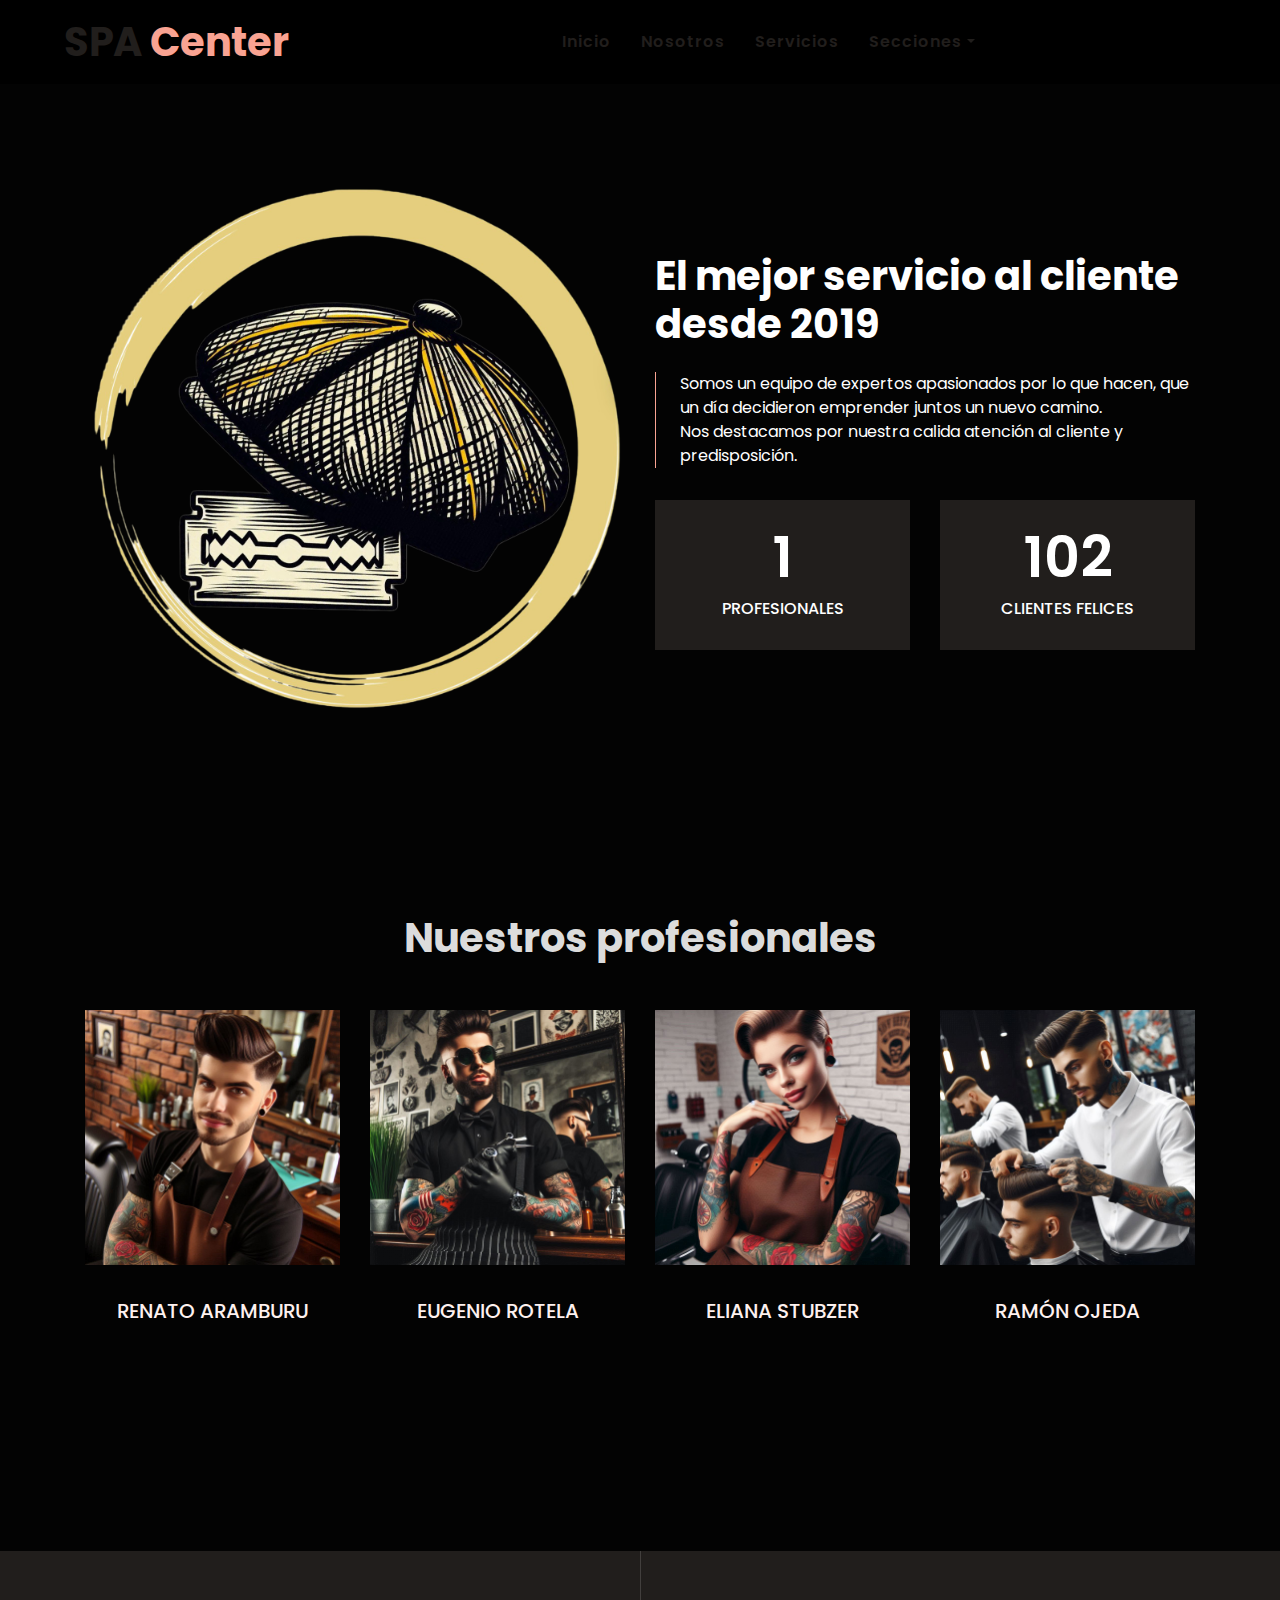
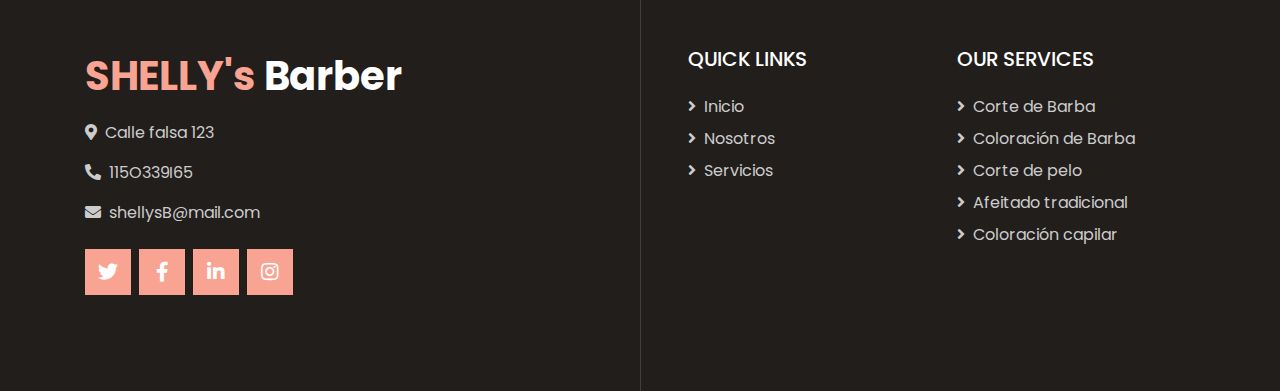
==== commit 70d302d9: "change content" ====
--- a/about.html
+++ b/about.html
@@ -28,43 +28,9 @@
 </head>
 
 <body>
-    <!-- Topbar Start -->
-    <div class="container-fluid bg-light d-none d-lg-block">
-        <div class="row py-2 px-lg-5">
-            <div class="col-lg-6 text-left mb-2 mb-lg-0">
-                <div class="d-inline-flex align-items-center">
-                    <small><i class="fa fa-phone-alt mr-2"></i>+012 345 6789</small>
-                    <small class="px-3">|</small>
-                    <small><i class="fa fa-envelope mr-2"></i>info@example.com</small>
-                </div>
-            </div>
-            <div class="col-lg-6 text-right">
-                <div class="d-inline-flex align-items-center">
-                    <a class="text-primary px-2" href="">
-                        <i class="fab fa-facebook-f"></i>
-                    </a>
-                    <a class="text-primary px-2" href="">
-                        <i class="fab fa-twitter"></i>
-                    </a>
-                    <a class="text-primary px-2" href="">
-                        <i class="fab fa-linkedin-in"></i>
-                    </a>
-                    <a class="text-primary px-2" href="">
-                        <i class="fab fa-instagram"></i>
-                    </a>
-                    <a class="text-primary pl-2" href="">
-                        <i class="fab fa-youtube"></i>
-                    </a>
-                </div>
-            </div>
-        </div>
-    </div>
-    <!-- Topbar End -->
-
-
     <!-- Navbar Start -->
     <div class="container-fluid p-0">
-        <nav class="navbar navbar-expand-lg bg-white navbar-light py-3 py-lg-0 px-lg-5">
+        <nav class="navbar navbar-expand-lg navbar-light py-3 py-lg-0 px-lg-5">
             <a href="index.html" class="navbar-brand ml-lg-3">
                 <h1 class="m-0 text-primary"><span class="text-dark">SPA</span> Center</h1>
             </a>
@@ -73,22 +39,18 @@
             </button>
             <div class="collapse navbar-collapse justify-content-between px-lg-3" id="navbarCollapse">
                 <div class="navbar-nav m-auto py-0">
-                    <a href="index.html" class="nav-item nav-link">Home</a>
-                    <a href="about.html" class="nav-item nav-link active">About</a>
-                    <a href="service.html" class="nav-item nav-link">Services</a>
-                    <a href="price.html" class="nav-item nav-link">Pricing</a>
+                    <a href="index.html" class="nav-item nav-link">Inicio</a>
+                    <a href="about.html" class="nav-item nav-link">Nosotros</a>
+                    <a href="service.html" class="nav-item nav-link">Servicios</a>
                     <div class="nav-item dropdown">
-                        <a href="#" class="nav-link dropdown-toggle" data-toggle="dropdown">Pages</a>
+                        <a href="#" class="nav-link dropdown-toggle" data-toggle="dropdown">Secciones</a>
                         <div class="dropdown-menu rounded-0 m-0">
-                            <a href="appointment.html" class="dropdown-item">Appointment</a>
-                            <a href="opening.html" class="dropdown-item">Open Hours</a>
-                            <a href="team.html" class="dropdown-item">Our Team</a>
-                            <a href="testimonial.html" class="dropdown-item">Testimonial</a>
-                        </div>
-                    </div>
-                    <a href="contact.html" class="nav-item nav-link">Contact</a>
-                </div>
-                <a href="" class="btn btn-primary d-none d-lg-block">Book Now</a>
+                            <a href="opening.html" class="dropdown-item">Horarios</a>
+                            <a href="team.html" class="dropdown-item">Nuestro Equipo</a>
+                            <a href="testimonial.html" class="dropdown-item">Opiniones</a>
+                        </div>
+                    </div>
+                </div>
             </div>
         </nav>
     </div>
@@ -96,16 +58,11 @@
 
 
     <!-- Header Start -->
-    <div class="jumbotron jumbotron-fluid bg-jumbotron" style="margin-bottom: 90px;">
+    <!-- <div class="jumbotron jumbotron-fluid bg-jumbotron" style="margin-bottom: 90px;">
         <div class="container text-center py-5">
-            <h3 class="text-white display-3 mb-4">About</h3>
-            <div class="d-inline-flex align-items-center text-white">
-                <p class="m-0"><a class="text-white" href="">Home</a></p>
-                <i class="far fa-circle px-3"></i>
-                <p class="m-0">About</p>
-            </div>
-        </div>
-    </div>
+            <h3 class="text-white display-3 mb-4">Acerca de nosotros</h3>
+        </div>
+    </div> -->
     <!-- Header End -->
 
 
@@ -114,23 +71,25 @@
         <div class="container py-5">
             <div class="row align-items-center">
                 <div class="col-lg-6 pb-5 pb-lg-0">
-                    <img class="img-fluid w-100" src="img/about.jpg" alt="">
+                    <img class="img-fluid w-100" src="img/boina.png" alt="">
                 </div>
                 <div class="col-lg-6">
-                    <h6 class="d-inline-block text-primary text-uppercase bg-light py-1 px-2">About Us</h6>
-                    <h1 class="mb-4">Your Best Spa, Beauty & Skin Care Center</h1>
-                    <p class="pl-4 border-left border-primary">Dolores lorem lorem ipsum sit et ipsum. Sadip sea amet diam dolore sed et. Sit rebum labore sit sit ut vero no sit. Et elitr stet dolor sed sit et sed ipsum et kasd erat duo eos et erat</p>
+                    <h1 class="mb-4 text-white">El mejor servicio al cliente desde 2019</h1>
+                    <p class="pl-4 border-left border-primary text-white">
+                        Somos un equipo de expertos apasionados por lo que hacen, que un día decidieron emprender juntos un nuevo camino. <br>
+                        Nos destacamos por nuestra calida atención al cliente y predisposición.
+                    </p>
                     <div class="row pt-3">
                         <div class="col-6">
-                            <div class="bg-light text-center p-4">
-                                <h3 class="display-4 text-primary" data-toggle="counter-up">99</h3>
-                                <h6 class="text-uppercase">Spa Specialist</h6>
+                            <div class="bg-dark text-center p-4">
+                                <h3 class="display-4 text-white" data-toggle="counter-up">4</h3>
+                                <h6 class="text-uppercase text-white">Profesionales</h6>
                             </div>
                         </div>
                         <div class="col-6">
-                            <div class="bg-light text-center p-4">
-                                <h3 class="display-4 text-primary" data-toggle="counter-up">999</h3>
-                                <h6 class="text-uppercase">Happy Clients</h6>
+                            <div class="bg-dark text-center p-4">
+                                <h3 class="display-4 text-white" data-toggle="counter-up">300</h3>
+                                <h6 class="text-uppercase text-white">Clientes felices</h6>
                             </div>
                         </div>
                     </div>
@@ -146,8 +105,7 @@
         <div class="container pt-5">
             <div class="row justify-content-center text-center">
                 <div class="col-lg-6">
-                    <h6 class="d-inline-block bg-light text-primary text-uppercase py-1 px-2">Spa Specialist</h6>
-                    <h1 class="mb-5">Spa & Beauty Specialist</h1>
+                    <h1 class="mb-5" style="color: rgb(220,220,220);">Nuestros profesionales</h1>
                 </div>
             </div>
             <div class="row">
@@ -155,15 +113,14 @@
                     <div class="team position-relative overflow-hidden mb-5">
                         <img class="img-fluid" src="img/team-1.jpg" alt="">
                         <div class="position-relative text-center">
-                            <div class="team-text bg-primary text-white">
-                                <h5 class="text-white text-uppercase">Olivia Mia</h5>
-                                <p class="m-0">Spa & Beauty Expert</p>
-                            </div>
-                            <div class="team-social bg-dark text-center">
-                                <a class="btn btn-outline-primary btn-square mr-2" href="#"><i class="fab fa-twitter"></i></a>
-                                <a class="btn btn-outline-primary btn-square mr-2" href="#"><i class="fab fa-facebook-f"></i></a>
-                                <a class="btn btn-outline-primary btn-square mr-2" href="#"><i class="fab fa-linkedin-in"></i></a>
-                                <a class="btn btn-outline-primary btn-square" href="#"><i class="fab fa-instagram"></i></a>
+                            <div class="team-text text-white">
+                                <h5 class="text-light text-uppercase">Renato Aramburu</h5>
+                            </div>
+                            <div class="team-social bg-dark text-center">
+                                <a class="btn btn-outline-light btn-square mr-2" href="#"><i class="fab fa-twitter"></i></a>
+                                <a class="btn btn-outline-light btn-square mr-2" href="#"><i class="fab fa-facebook-f"></i></a>
+                                <a class="btn btn-outline-light btn-square mr-2" href="#"><i class="fab fa-linkedin-in"></i></a>
+                                <a class="btn btn-outline-light btn-square" href="#"><i class="fab fa-instagram"></i></a>
                             </div>
                         </div>
                     </div>
@@ -172,15 +129,14 @@
                     <div class="team position-relative overflow-hidden mb-5">
                         <img class="img-fluid" src="img/team-2.jpg" alt="">
                         <div class="position-relative text-center">
-                            <div class="team-text bg-primary text-white">
-                                <h5 class="text-white text-uppercase">Cory Brown</h5>
-                                <p class="m-0">Spa & Beauty Expert</p>
-                            </div>
-                            <div class="team-social bg-dark text-center">
-                                <a class="btn btn-outline-primary btn-square mr-2" href="#"><i class="fab fa-twitter"></i></a>
-                                <a class="btn btn-outline-primary btn-square mr-2" href="#"><i class="fab fa-facebook-f"></i></a>
-                                <a class="btn btn-outline-primary btn-square mr-2" href="#"><i class="fab fa-linkedin-in"></i></a>
-                                <a class="btn btn-outline-primary btn-square" href="#"><i class="fab fa-instagram"></i></a>
+                            <div class="team-text text-white">
+                                <h5 class="text-light text-uppercase">Eugenio Rotela</h5>
+                            </div>
+                            <div class="team-social bg-dark text-center">
+                                <a class="btn btn-outline-light btn-square mr-2" href="#"><i class="fab fa-twitter"></i></a>
+                                <a class="btn btn-outline-light btn-square mr-2" href="#"><i class="fab fa-facebook-f"></i></a>
+                                <a class="btn btn-outline-light btn-square mr-2" href="#"><i class="fab fa-linkedin-in"></i></a>
+                                <a class="btn btn-outline-light btn-square" href="#"><i class="fab fa-instagram"></i></a>
                             </div>
                         </div>
                     </div>
@@ -189,15 +145,14 @@
                     <div class="team position-relative overflow-hidden mb-5">
                         <img class="img-fluid" src="img/team-3.jpg" alt="">
                         <div class="position-relative text-center">
-                            <div class="team-text bg-primary text-white">
-                                <h5 class="text-white text-uppercase">Elizabeth Ross</h5>
-                                <p class="m-0">Spa & Beauty Expert</p>
-                            </div>
-                            <div class="team-social bg-dark text-center">
-                                <a class="btn btn-outline-primary btn-square mr-2" href="#"><i class="fab fa-twitter"></i></a>
-                                <a class="btn btn-outline-primary btn-square mr-2" href="#"><i class="fab fa-facebook-f"></i></a>
-                                <a class="btn btn-outline-primary btn-square mr-2" href="#"><i class="fab fa-linkedin-in"></i></a>
-                                <a class="btn btn-outline-primary btn-square" href="#"><i class="fab fa-instagram"></i></a>
+                            <div class="team-text text-white">
+                                <h5 class="text-light text-uppercase">Eliana Stubzer</h5>
+                            </div>
+                            <div class="team-social bg-dark text-center">
+                                <a class="btn btn-outline-light btn-square mr-2" href="#"><i class="fab fa-twitter"></i></a>
+                                <a class="btn btn-outline-light btn-square mr-2" href="#"><i class="fab fa-facebook-f"></i></a>
+                                <a class="btn btn-outline-light btn-square mr-2" href="#"><i class="fab fa-linkedin-in"></i></a>
+                                <a class="btn btn-outline-light btn-square" href="#"><i class="fab fa-instagram"></i></a>
                             </div>
                         </div>
                     </div>
@@ -206,15 +161,14 @@
                     <div class="team position-relative overflow-hidden mb-5">
                         <img class="img-fluid" src="img/team-4.jpg" alt="">
                         <div class="position-relative text-center">
-                            <div class="team-text bg-primary text-white">
-                                <h5 class="text-white text-uppercase">Kelly Walke</h5>
-                                <p class="m-0">Spa & Beauty Expert</p>
-                            </div>
-                            <div class="team-social bg-dark text-center">
-                                <a class="btn btn-outline-primary btn-square mr-2" href="#"><i class="fab fa-twitter"></i></a>
-                                <a class="btn btn-outline-primary btn-square mr-2" href="#"><i class="fab fa-facebook-f"></i></a>
-                                <a class="btn btn-outline-primary btn-square mr-2" href="#"><i class="fab fa-linkedin-in"></i></a>
-                                <a class="btn btn-outline-primary btn-square" href="#"><i class="fab fa-instagram"></i></a>
+                            <div class="team-text text-white">
+                                <h5 class="text-light text-uppercase">Ramón Ojeda</h5>
+                            </div>
+                            <div class="team-social bg-dark text-center">
+                                <a class="btn btn-outline-light btn-square mr-2" href="#"><i class="fab fa-twitter"></i></a>
+                                <a class="btn btn-outline-light btn-square mr-2" href="#"><i class="fab fa-facebook-f"></i></a>
+                                <a class="btn btn-outline-light btn-square mr-2" href="#"><i class="fab fa-linkedin-in"></i></a>
+                                <a class="btn btn-outline-light btn-square" href="#"><i class="fab fa-instagram"></i></a>
                             </div>
                         </div>
                     </div>
@@ -231,12 +185,11 @@
             <div class="row">
                 <div class="col-lg-6 pr-lg-5 mb-5">
                     <a href="index.html" class="navbar-brand">
-                        <h1 class="mb-3 text-white"><span class="text-primary">SPA</span> Center</h1>
+                        <h1 class="mb-3 text-white"><span class="text-primary">SHELLY's</span> Barber</h1>
                     </a>
-                    <p>Aliquyam sed elitr elitr erat sed diam ipsum eirmod eos lorem nonumy. Tempor sea ipsum diam  sed clita dolore eos dolores magna erat dolore sed stet justo et dolor.</p>
-                    <p><i class="fa fa-map-marker-alt mr-2"></i>123 Street, New York, USA</p>
-                    <p><i class="fa fa-phone-alt mr-2"></i>+012 345 67890</p>
-                    <p><i class="fa fa-envelope mr-2"></i>info@example.com</p>
+                    <p><i class="fa fa-map-marker-alt mr-2"></i>Calle falsa 123</p>
+                    <p><i class="fa fa-phone-alt mr-2"></i>115O339I65</p>
+                    <p><i class="fa fa-envelope mr-2"></i>shellysB@mail.com</p>
                     <div class="d-flex justify-content-start mt-4">
                         <a class="btn btn-lg btn-primary btn-lg-square mr-2" href="#"><i class="fab fa-twitter"></i></a>
                         <a class="btn btn-lg btn-primary btn-lg-square mr-2" href="#"><i class="fab fa-facebook-f"></i></a>
@@ -249,47 +202,22 @@
                         <div class="col-sm-6 mb-5">
                             <h5 class="text-white text-uppercase mb-4">Quick Links</h5>
                             <div class="d-flex flex-column justify-content-start">
-                                <a class="text-white-50 mb-2" href="#"><i class="fa fa-angle-right mr-2"></i>Home</a>
-                                <a class="text-white-50 mb-2" href="#"><i class="fa fa-angle-right mr-2"></i>About Us</a>
-                                <a class="text-white-50 mb-2" href="#"><i class="fa fa-angle-right mr-2"></i>Our Services</a>
-                                <a class="text-white-50 mb-2" href="#"><i class="fa fa-angle-right mr-2"></i>Pricing Plan</a>
-                                <a class="text-white-50" href="#"><i class="fa fa-angle-right mr-2"></i>Contact Us</a>
+                                <a class="text-white-50 mb-2" href="#"><i class="fa fa-angle-right mr-2"></i>Inicio</a>
+                                <a class="text-white-50 mb-2" href="#"><i class="fa fa-angle-right mr-2"></i>Nosotros</a>
+                                <a class="text-white-50 mb-2" href="#"><i class="fa fa-angle-right mr-2"></i>Servicios</a>
                             </div>
                         </div>
                         <div class="col-sm-6 mb-5">
                             <h5 class="text-white text-uppercase mb-4">Our Services</h5>
                             <div class="d-flex flex-column justify-content-start">
-                                <a class="text-white-50 mb-2" href="#"><i class="fa fa-angle-right mr-2"></i>Body Massage</a>
-                                <a class="text-white-50 mb-2" href="#"><i class="fa fa-angle-right mr-2"></i>Stone Therapy</a>
-                                <a class="text-white-50 mb-2" href="#"><i class="fa fa-angle-right mr-2"></i>Facial Therapy</a>
-                                <a class="text-white-50 mb-2" href="#"><i class="fa fa-angle-right mr-2"></i>Skin Care</a>
-                                <a class="text-white-50" href="#"><i class="fa fa-angle-right mr-2"></i>Nail Care</a>
-                            </div>
-                        </div>
-                        <div class="col-sm-12 mb-5">
-                            <h5 class="text-white text-uppercase mb-4">Newsletter</h5>
-                            <div class="w-100">
-                                <div class="input-group">
-                                    <input type="text" class="form-control border-light" style="padding: 30px;" placeholder="Your Email Address">
-                                    <div class="input-group-append">
-                                        <button class="btn btn-primary px-4">Sign Up</button>
-                                    </div>
-                                </div>
-                            </div>
-                        </div>
-                    </div>
-                </div>
-            </div>
-        </div>
-    </div>
-    <div class="container-fluid bg-dark text-light border-top py-4" style="border-color: rgba(256, 256, 256, .15) !important;">
-        <div class="container">
-            <div class="row">
-                <div class="col-md-6 text-center text-md-left mb-3 mb-md-0">
-                    <p class="m-0 text-white">&copy; <a href="#">Your Site Name</a>. All Rights Reserved.</p>
-                </div>
-                <div class="col-md-6 text-center text-md-right">
-                    <p class="m-0 text-white">Designed by <a href="https://htmlcodex.com">HTML Codex</a></p>
+                                <a class="text-white-50 mb-2" href="#"><i class="fa fa-angle-right mr-2"></i>Corte de Barba</a>
+                                <a class="text-white-50 mb-2" href="#"><i class="fa fa-angle-right mr-2"></i>Coloración de Barba</a>
+                                <a class="text-white-50 mb-2" href="#"><i class="fa fa-angle-right mr-2"></i>Corte de pelo</a>
+                                <a class="text-white-50 mb-2" href="#"><i class="fa fa-angle-right mr-2"></i>Afeitado tradicional</a>
+                                <a class="text-white-50" href="#"><i class="fa fa-angle-right mr-2"></i>Coloración capilar</a>
+                            </div>
+                        </div>
+                    </div>
                 </div>
             </div>
         </div>
--- a/css/style.css
+++ b/css/style.css
@@ -1,11 +1,43 @@
-/******* Bootstrap Theming ********/
-/*!
- * Bootstrap v4.5.3 (https://getbootstrap.com/)
- * Copyright 2011-2020 The Bootstrap Authors
- * Copyright 2011-2020 Twitter, Inc.
- * Licensed under MIT (https://github.com/twbs/bootstrap/blob/main/LICENSE)
- */
-:root {
+
+/* ###################################### PERSONALIZACIÓN ###################################### */
+nav{
+  color: white;
+  background-color: black;
+}
+
+.navIcon{
+  width: 20%;
+  display: flex;
+  flex-direction: column;
+  align-items: center;
+  justify-content: center;
+  img{
+    width: 100%;
+    height: 100%;
+  }
+}
+
+.footerIcon{
+  width: 70%;
+  display: flex;
+  flex-direction: column;
+  align-items: center;
+  justify-content: center;
+  margin-bottom: 3%;
+  img{
+    width: 100%;
+    height: 100%;
+  }
+}
+
+#hoursCard{
+  background-color: rgba(190,190,0,0.6);
+}
+
+
+/* ###################################### PERSONALIZACIÓN ###################################### */
+
+/* :root {
   --blue: #007bff;
   --indigo: #6610f2;
   --purple: #6f42c1;
@@ -34,7 +66,7 @@
   --breakpoint-xl: 1200px;
   --font-family-sans-serif: "Poppins", sans-serif;
   --font-family-monospace: SFMono-Regular, Menlo, Monaco, Consolas, "Liberation Mono", "Courier New", monospace;
-}
+} */
 
 *,
 *::before,
@@ -61,7 +93,7 @@
   line-height: 1.5;
   color: #757575;
   text-align: left;
-  background-color: #fff;
+  background-color: rgb(3,3,3);
 }
 
 [tabindex="-1"]:focus:not(:focus-visible) {
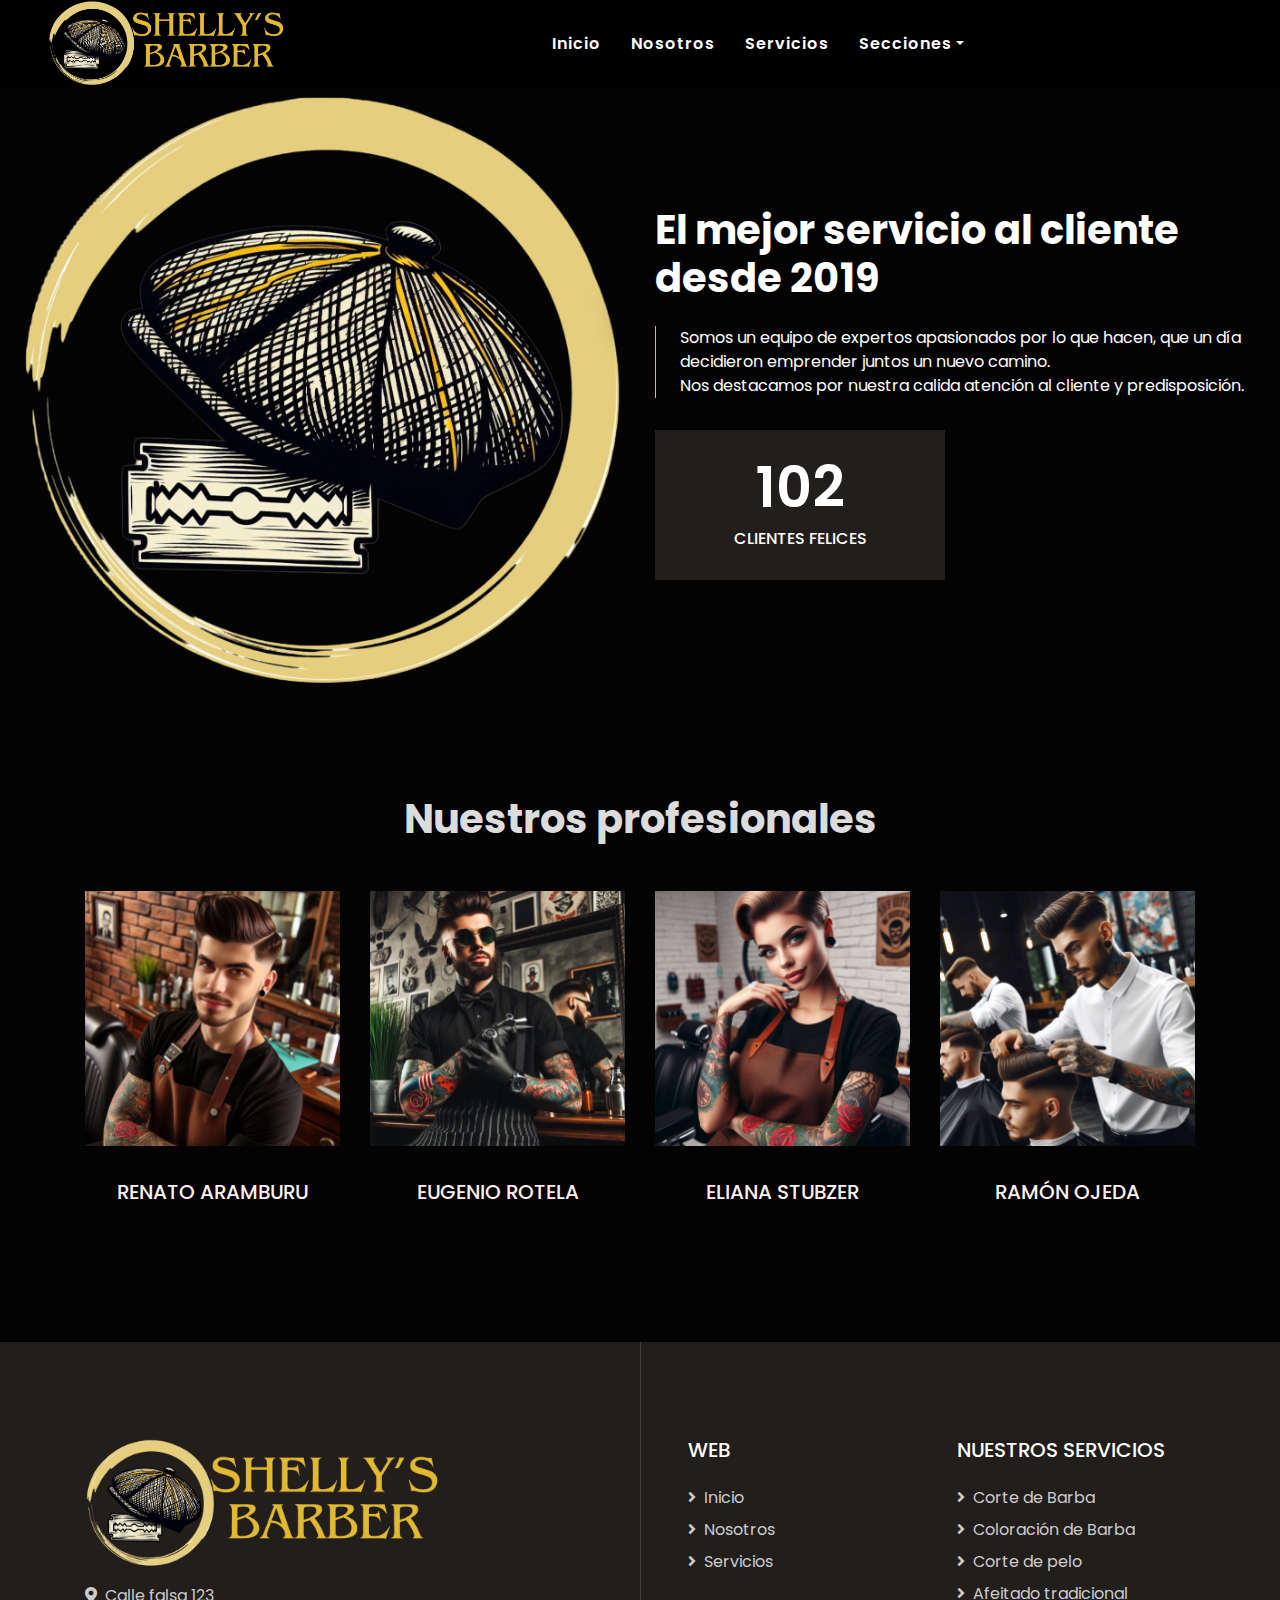
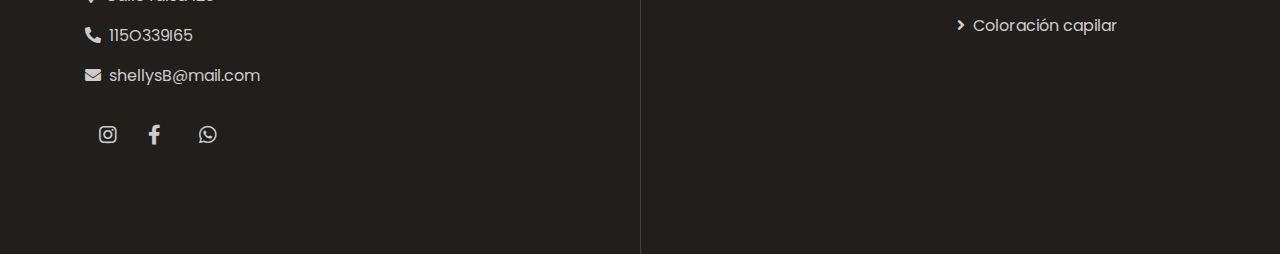
==== commit c19e662b: "fix media querys" ====
--- a/about.html
+++ b/about.html
@@ -29,21 +29,24 @@
 
 <body>
     <!-- Navbar Start -->
-    <div class="container-fluid p-0">
+    <div id="navBarContainer" class="container-fluid p-0">
         <nav class="navbar navbar-expand-lg navbar-light py-3 py-lg-0 px-lg-5">
-            <a href="index.html" class="navbar-brand ml-lg-3">
-                <h1 class="m-0 text-primary"><span class="text-dark">SPA</span> Center</h1>
-            </a>
-            <button type="button" class="navbar-toggler" data-toggle="collapse" data-target="#navbarCollapse">
-                <span class="navbar-toggler-icon"></span>
+            <div class="navIcon">
+                <img id="mobileNV" src="img/logo.png">
+            </div>
+            <button id="navButton" data-toggle="collapse" data-target="#navbarCollapse">
+                <!-- <span class="navbar-toggler-icon"></span> -->
+                 <hr>
+                 <hr>
+                 <hr>
             </button>
             <div class="collapse navbar-collapse justify-content-between px-lg-3" id="navbarCollapse">
                 <div class="navbar-nav m-auto py-0">
-                    <a href="index.html" class="nav-item nav-link">Inicio</a>
-                    <a href="about.html" class="nav-item nav-link">Nosotros</a>
-                    <a href="service.html" class="nav-item nav-link">Servicios</a>
+                    <a href="index.html" class="nav-item nav-link text-white">Inicio</a>
+                    <a href="about.html" class="nav-item nav-link text-white">Nosotros</a>
+                    <a href="service.html" class="nav-item nav-link text-white">Servicios</a>
                     <div class="nav-item dropdown">
-                        <a href="#" class="nav-link dropdown-toggle" data-toggle="dropdown">Secciones</a>
+                        <a href="#" class="nav-link dropdown-toggle text-white" data-toggle="dropdown">Secciones</a>
                         <div class="dropdown-menu rounded-0 m-0">
                             <a href="opening.html" class="dropdown-item">Horarios</a>
                             <a href="team.html" class="dropdown-item">Nuestro Equipo</a>
@@ -67,10 +70,10 @@
 
 
     <!-- About Start -->
-    <div class="container-fluid py-5">
-        <div class="container py-5">
+    <div class="container-fluid">
+        <div>
             <div class="row align-items-center">
-                <div class="col-lg-6 pb-5 pb-lg-0">
+                <div id="mobileNV" class="col-lg-6 pb-5 pb-lg-0">
                     <img class="img-fluid w-100" src="img/boina.png" alt="">
                 </div>
                 <div class="col-lg-6">
@@ -82,12 +85,6 @@
                     <div class="row pt-3">
                         <div class="col-6">
                             <div class="bg-dark text-center p-4">
-                                <h3 class="display-4 text-white" data-toggle="counter-up">4</h3>
-                                <h6 class="text-uppercase text-white">Profesionales</h6>
-                            </div>
-                        </div>
-                        <div class="col-6">
-                            <div class="bg-dark text-center p-4">
                                 <h3 class="display-4 text-white" data-toggle="counter-up">300</h3>
                                 <h6 class="text-uppercase text-white">Clientes felices</h6>
                             </div>
@@ -180,27 +177,26 @@
 
 
     <!-- Footer Start -->
-    <div class="footer container-fluid position-relative bg-dark py-5" style="margin-top: 90px;">
+    <div class="footer container-fluid position-relative bg-dark py-5">
         <div class="container pt-5">
             <div class="row">
                 <div class="col-lg-6 pr-lg-5 mb-5">
-                    <a href="index.html" class="navbar-brand">
-                        <h1 class="mb-3 text-white"><span class="text-primary">SHELLY's</span> Barber</h1>
-                    </a>
+                    <div class="footerIcon">
+                        <img src="img/logo.png" alt="">
+                    </div>
                     <p><i class="fa fa-map-marker-alt mr-2"></i>Calle falsa 123</p>
                     <p><i class="fa fa-phone-alt mr-2"></i>115O339I65</p>
                     <p><i class="fa fa-envelope mr-2"></i>shellysB@mail.com</p>
                     <div class="d-flex justify-content-start mt-4">
-                        <a class="btn btn-lg btn-primary btn-lg-square mr-2" href="#"><i class="fab fa-twitter"></i></a>
-                        <a class="btn btn-lg btn-primary btn-lg-square mr-2" href="#"><i class="fab fa-facebook-f"></i></a>
-                        <a class="btn btn-lg btn-primary btn-lg-square mr-2" href="#"><i class="fab fa-linkedin-in"></i></a>
-                        <a class="btn btn-lg btn-primary btn-lg-square" href="#"><i class="fab fa-instagram"></i></a>
+                        <a class="btn btn-lg btn-lg-square" href="#"><i class="fab fa-instagram"></i></a>
+                        <a class="btn btn-lg btn-lg-square mr-2" href="#"><i class="fab fa-facebook-f"></i></a>
+                        <a class="btn btn-lg btn-lg-square mr-2" href="#"><i class="fab fa-whatsapp"></i></a>
                     </div>
                 </div>
                 <div class="col-lg-6 pl-lg-5">
                     <div class="row">
                         <div class="col-sm-6 mb-5">
-                            <h5 class="text-white text-uppercase mb-4">Quick Links</h5>
+                            <h5 class="text-white text-uppercase mb-4">Web</h5>
                             <div class="d-flex flex-column justify-content-start">
                                 <a class="text-white-50 mb-2" href="#"><i class="fa fa-angle-right mr-2"></i>Inicio</a>
                                 <a class="text-white-50 mb-2" href="#"><i class="fa fa-angle-right mr-2"></i>Nosotros</a>
@@ -208,7 +204,7 @@
                             </div>
                         </div>
                         <div class="col-sm-6 mb-5">
-                            <h5 class="text-white text-uppercase mb-4">Our Services</h5>
+                            <h5 class="text-white text-uppercase mb-4">Nuestros servicios</h5>
                             <div class="d-flex flex-column justify-content-start">
                                 <a class="text-white-50 mb-2" href="#"><i class="fa fa-angle-right mr-2"></i>Corte de Barba</a>
                                 <a class="text-white-50 mb-2" href="#"><i class="fa fa-angle-right mr-2"></i>Coloración de Barba</a>
--- a/css/style.css
+++ b/css/style.css
@@ -15,6 +15,26 @@
     width: 100%;
     height: 100%;
   }
+}
+
+#navButton{
+  display: flex;
+  flex-direction: column;
+  align-items: center;
+  justify-content: center;
+  background-color: black;
+  width: 17%;
+  border: none;
+  hr{
+    border: 2px solid white;
+    border-radius: 100px;
+    width: 90%;
+    margin: 12%;
+  }
+}
+
+#carrousellItem{
+  height: 100vh;
 }
 
 .footerIcon{
@@ -34,6 +54,94 @@
   background-color: rgba(190,190,0,0.6);
 }
 
+@media(max-width: 320px){
+  #carrousellItem{
+    height: 25vh;
+  }
+
+  #hoursCard{
+    height: 50vh;
+  }
+}
+
+@media(min-width: 321px) and (max-width: 480px){
+  #carrousellItem{
+    min-height: 150px;
+    max-height: 180px;
+  }
+
+  #navButton{
+    width: 12%;
+  }
+
+  #hoursCard{
+    height: 50vh;
+  }
+}
+
+@media(min-width: 481px) and (max-width: 768px){
+
+  #navButton{
+    width: 10%;
+  }
+
+  #hoursCard{
+    height: 50vh;
+  }
+}
+
+@media(min-width: 769px) and (max-width: 960px){
+  #carrousellItem{
+    height: 63vh;
+  }
+
+  #navButton{
+    width: 10%;
+  }
+
+  #hoursCard{
+    height: 50vh;
+  }
+}
+
+@media(min-width: 961px) and (max-width: 1080px){
+  #carrousellItem{
+    height: 70vh;
+  }
+
+  #navButton{
+    width: 8%;
+  }
+
+  #hoursCard{
+    height: 50vh;
+  }
+}
+
+/* BREAKPOINTS PERSONALIZADOS */
+@media(min-width: 481px) and (max-width: 600px){
+  #carrousellItem{
+    max-height: 250px;
+  }
+}
+
+@media(min-width: 601px) and (max-width: 768px){
+  #carrousellItem{
+    max-height: 340px;
+  }
+}
+
+@media(max-width: 991px){
+  #mobileNV{
+    display: none;
+  }
+}
+
+@media(min-width: 992px){
+  #navButton{
+    display: none;
+  }
+}
 
 /* ###################################### PERSONALIZACIÓN ###################################### */
 
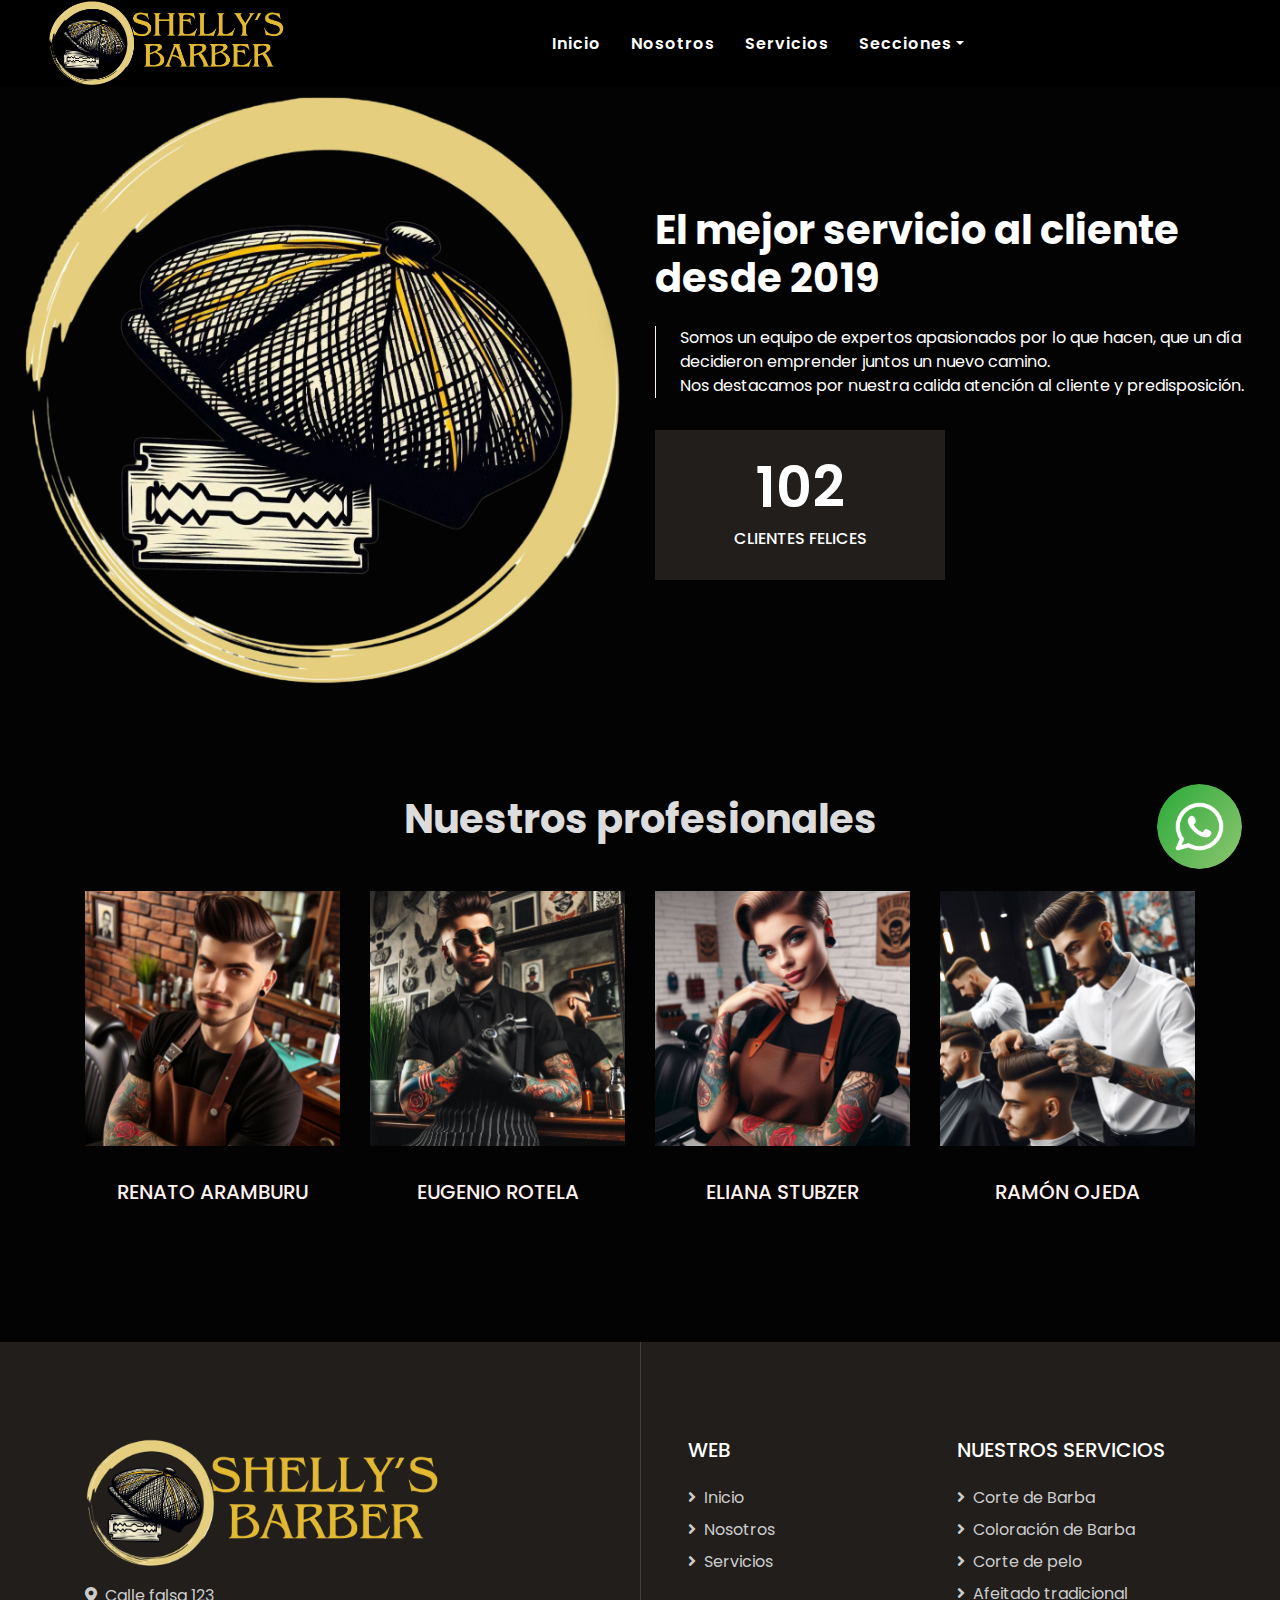
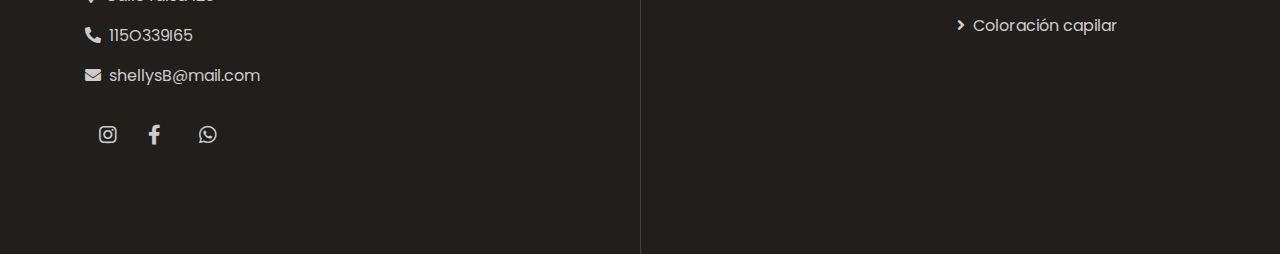
==== commit bc4c00e0: "fix details" ====
--- a/about.html
+++ b/about.html
@@ -78,7 +78,7 @@
                 </div>
                 <div class="col-lg-6">
                     <h1 class="mb-4 text-white">El mejor servicio al cliente desde 2019</h1>
-                    <p class="pl-4 border-left border-primary text-white">
+                    <p class="pl-4 border-left border-light text-white">
                         Somos un equipo de expertos apasionados por lo que hacen, que un día decidieron emprender juntos un nuevo camino. <br>
                         Nos destacamos por nuestra calida atención al cliente y predisposición.
                     </p>
@@ -221,8 +221,11 @@
     <!-- Footer End -->
 
 
-    <!-- Back to Top -->
-    <a href="#" class="btn btn-lg btn-primary back-to-top"><i class="fa fa-angle-double-up"></i></a>
+    <!-- BOTON WHATSAPP INICIO -->
+    <div class="wppButton">
+        <img src="img/wppIcon.png" alt="">
+    </div>
+    <!-- BOTON WHATSAPP FINAL -->
 
 
     <!-- JavaScript Libraries -->
--- a/css/style.css
+++ b/css/style.css
@@ -54,6 +54,25 @@
   background-color: rgba(190,190,0,0.6);
 }
 
+.wppButton{
+  overflow: hidden;
+  z-index: 1000;
+  border-radius: 50px;
+  width: 7%;
+  height: 13vh;
+  position: fixed;
+  bottom : 3.5%;
+  right: 3%;
+  img{
+    width: 100%;
+    height: 100%;
+  }
+}
+
+  .wppButton:hover{
+    cursor: pointer;
+  }
+
 @media(max-width: 320px){
   #carrousellItem{
     height: 25vh;
@@ -61,6 +80,10 @@
 
   #hoursCard{
     height: 50vh;
+  }
+
+  .wppButton{
+    width: 25%;
   }
 }
 
@@ -119,6 +142,15 @@
 }
 
 /* BREAKPOINTS PERSONALIZADOS */
+@media(min-width: 321px){
+  .wppButton{
+    min-width: 85px;
+    max-width: 85px;
+    min-height: 85px;
+    max-height: 85px;
+  }
+}
+
 @media(min-width: 481px) and (max-width: 600px){
   #carrousellItem{
     max-height: 250px;
@@ -9806,14 +9838,14 @@
   margin: 0 5px;
   width: 25px;
   height: 25px;
-  background: #FEF1EF;
-  border: 1px solid #F9A392;
+  background: white;
+  border: 1px solid white;
   transition: .5s;
 }
 
 .testimonial-carousel .owl-dot.active {
   width: 50px;
-  background: #F9A392;
+  background: rgba(200,200,0,0.7);
 }
 
 .footer p,
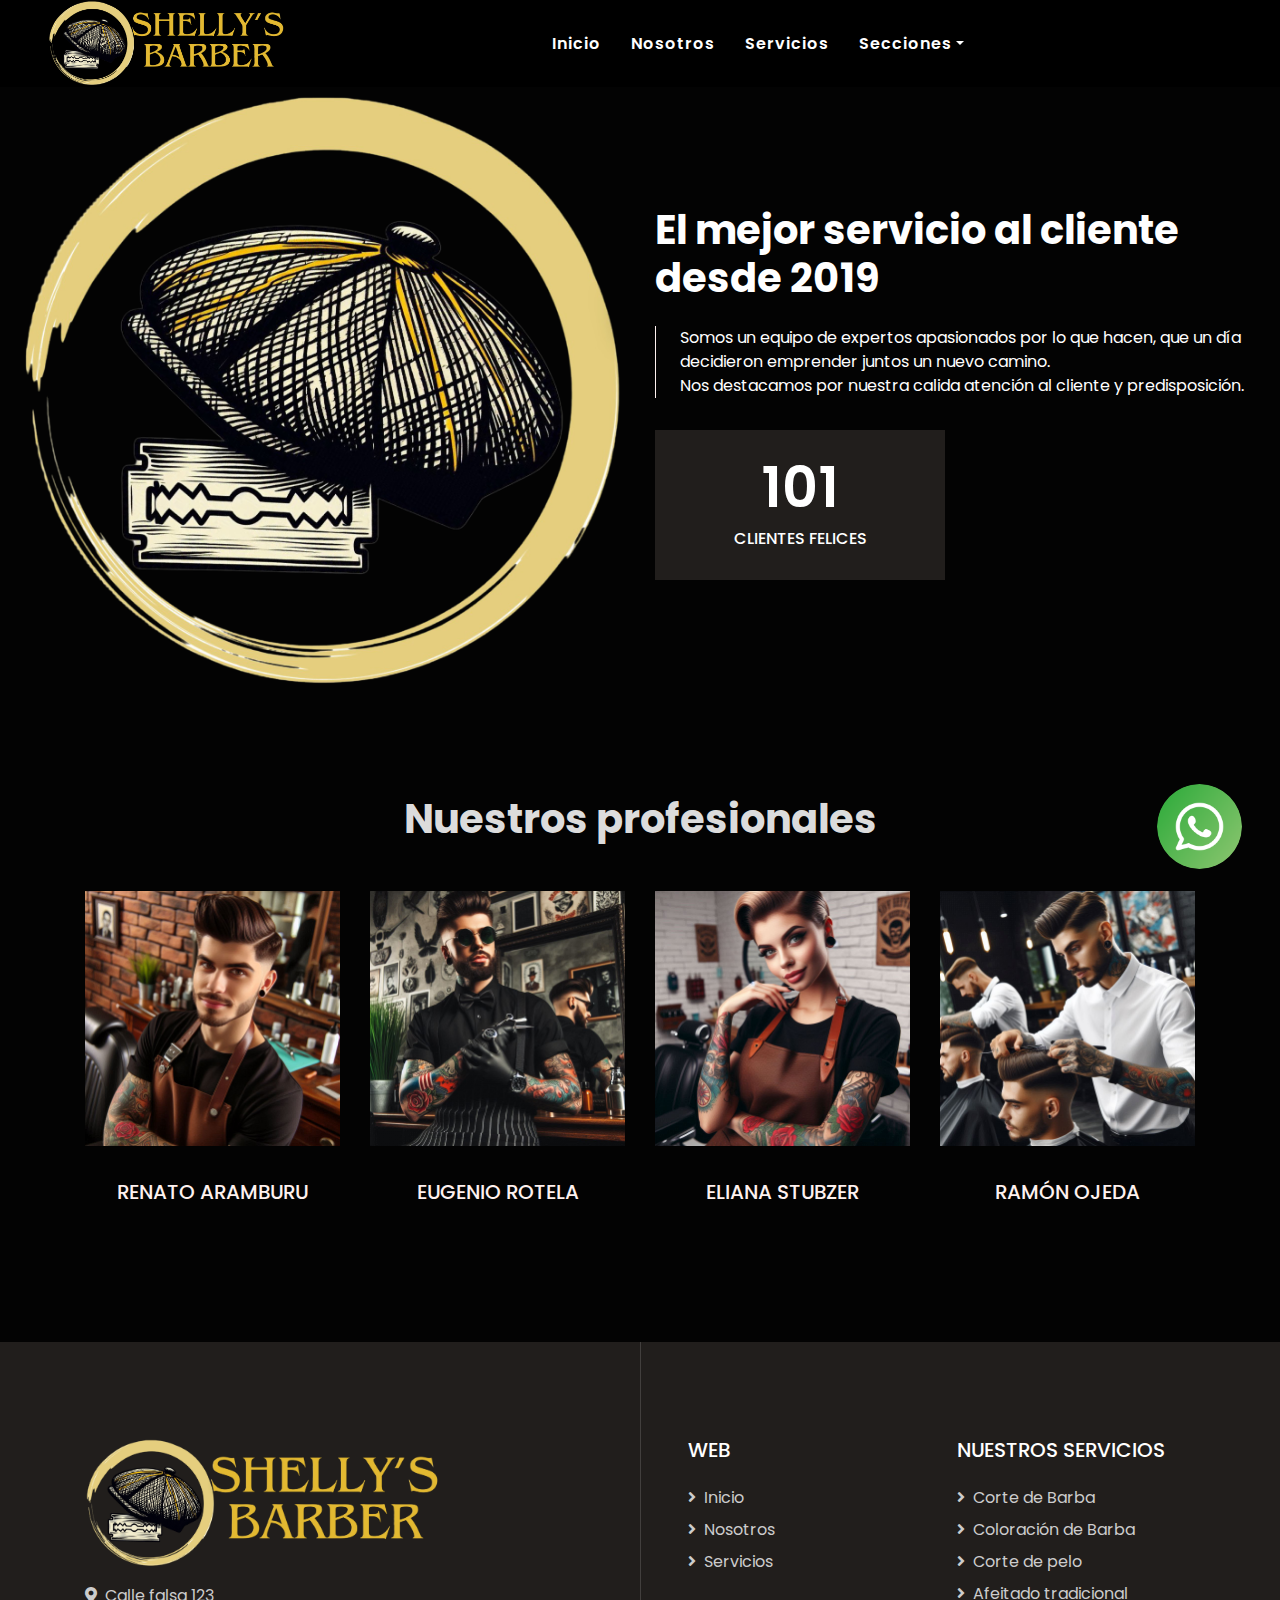
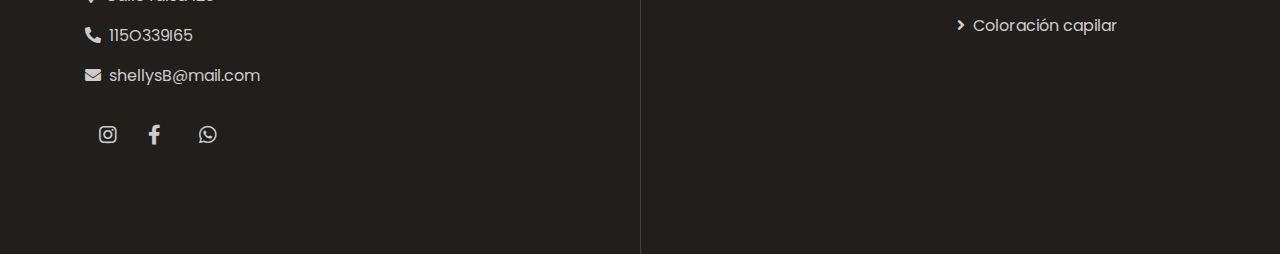
==== commit 445f5627: "fix details 2" ====
--- a/about.html
+++ b/about.html
@@ -3,7 +3,7 @@
 
 <head>
     <meta charset="utf-8">
-    <title>SPA Center - Beauty & Spa HTML Template</title>
+    <title>Shelly's Barbershop - Since 2019</title>
     <meta content="width=device-width, initial-scale=1.0" name="viewport">
     <meta content="Free HTML Templates" name="keywords">
     <meta content="Free HTML Templates" name="description">
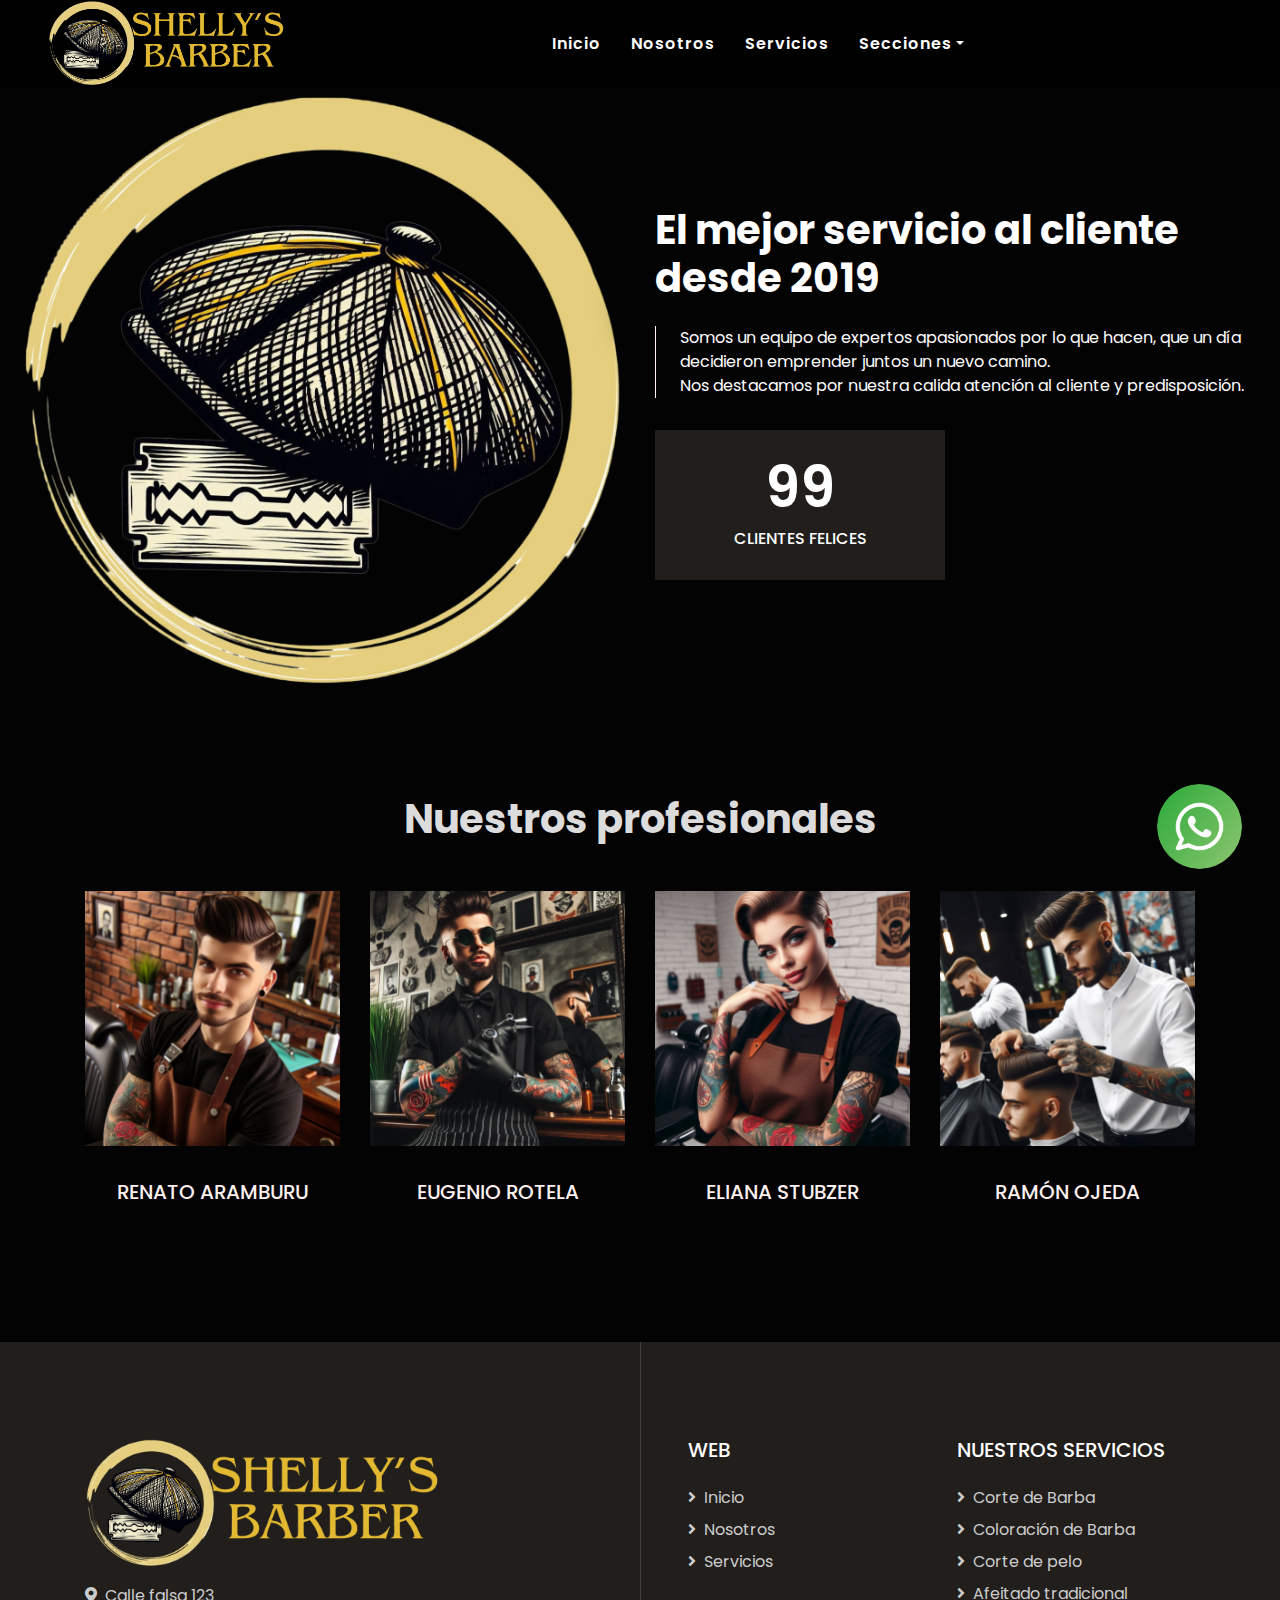
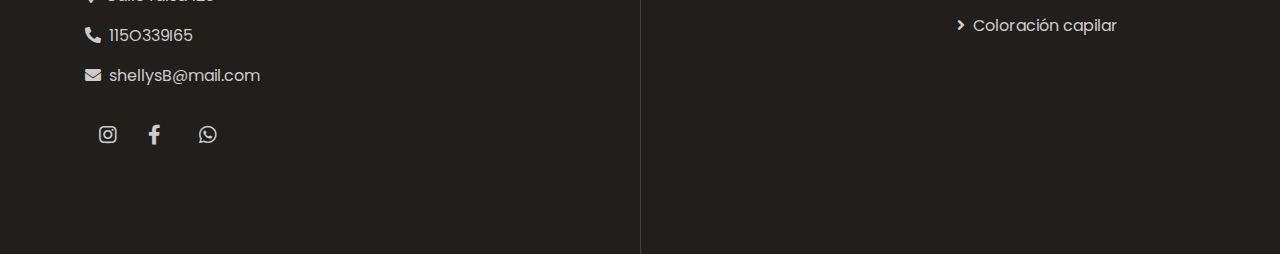
==== commit f7bfe076: "del metaContent" ====
--- a/about.html
+++ b/about.html
@@ -5,8 +5,6 @@
     <meta charset="utf-8">
     <title>Shelly's Barbershop - Since 2019</title>
     <meta content="width=device-width, initial-scale=1.0" name="viewport">
-    <meta content="Free HTML Templates" name="keywords">
-    <meta content="Free HTML Templates" name="description">
 
     <!-- Favicon -->
     <link href="img/favicon.ico" rel="icon">
